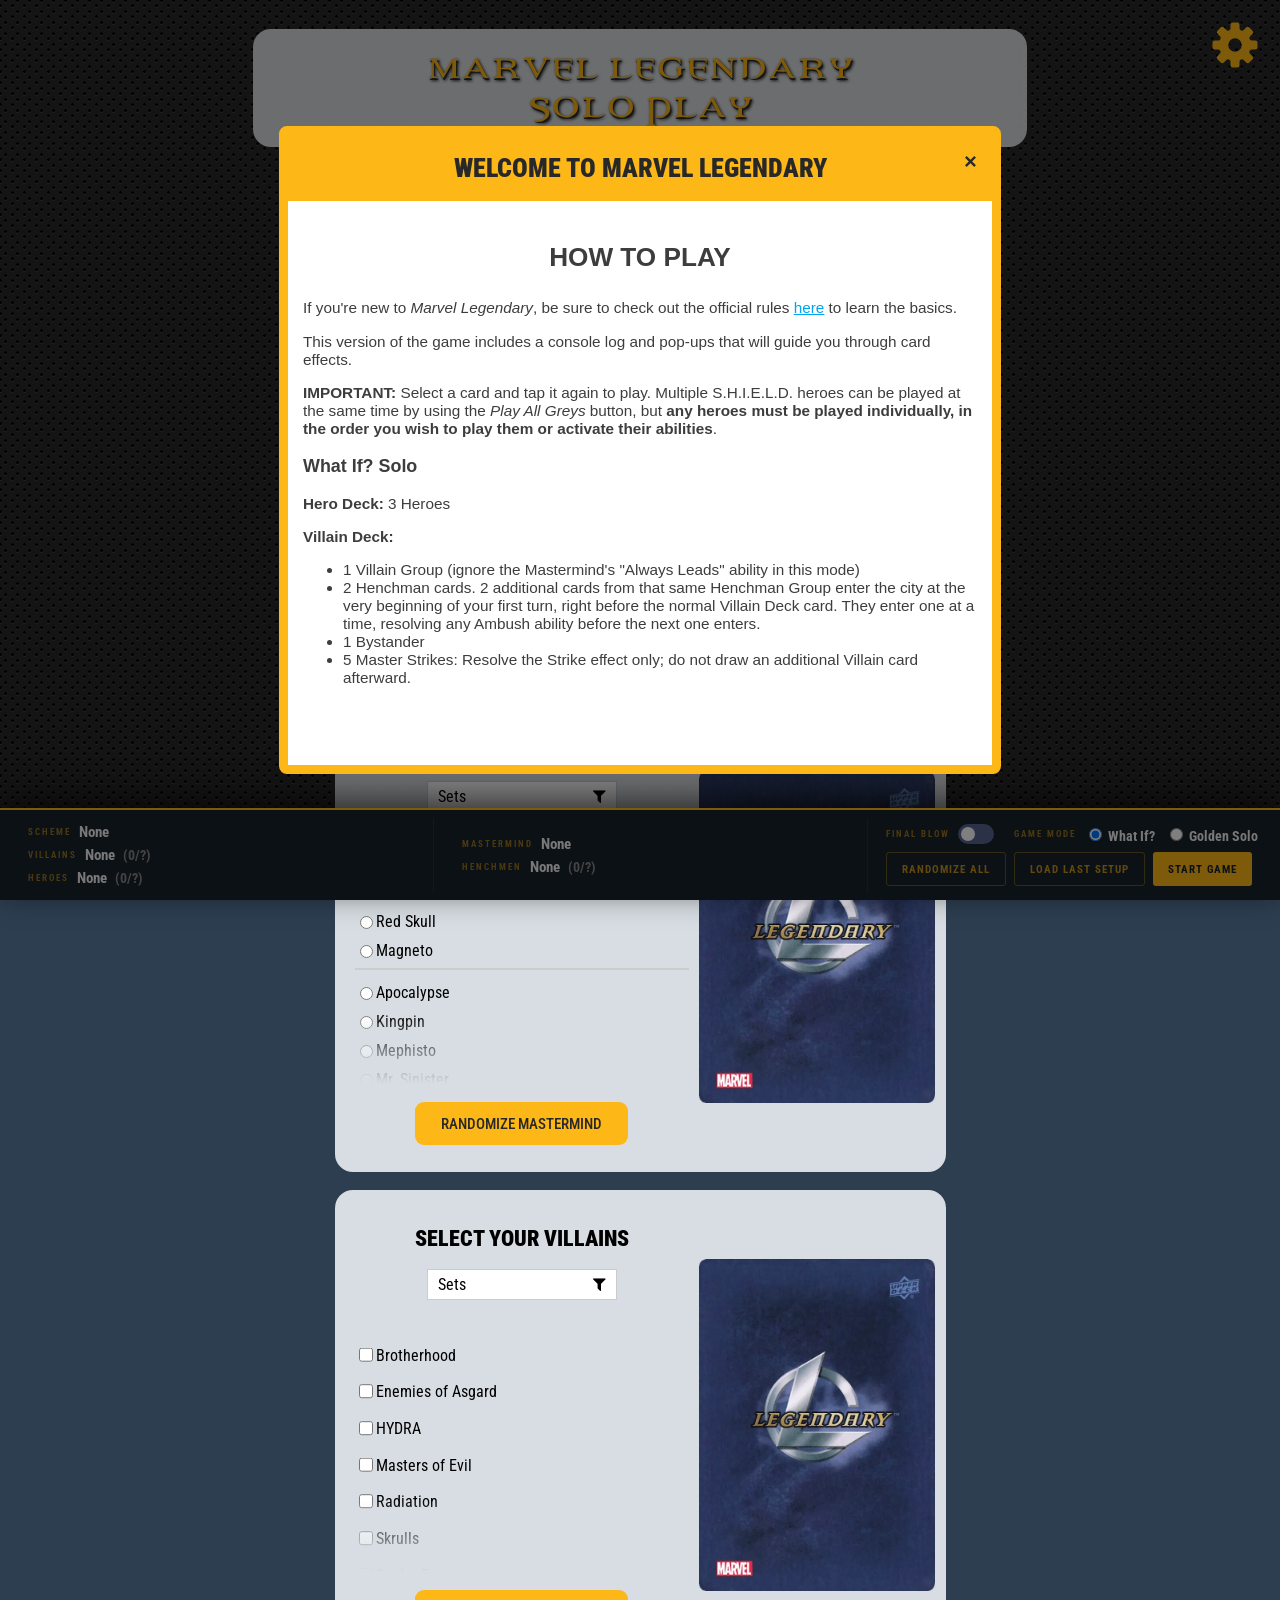
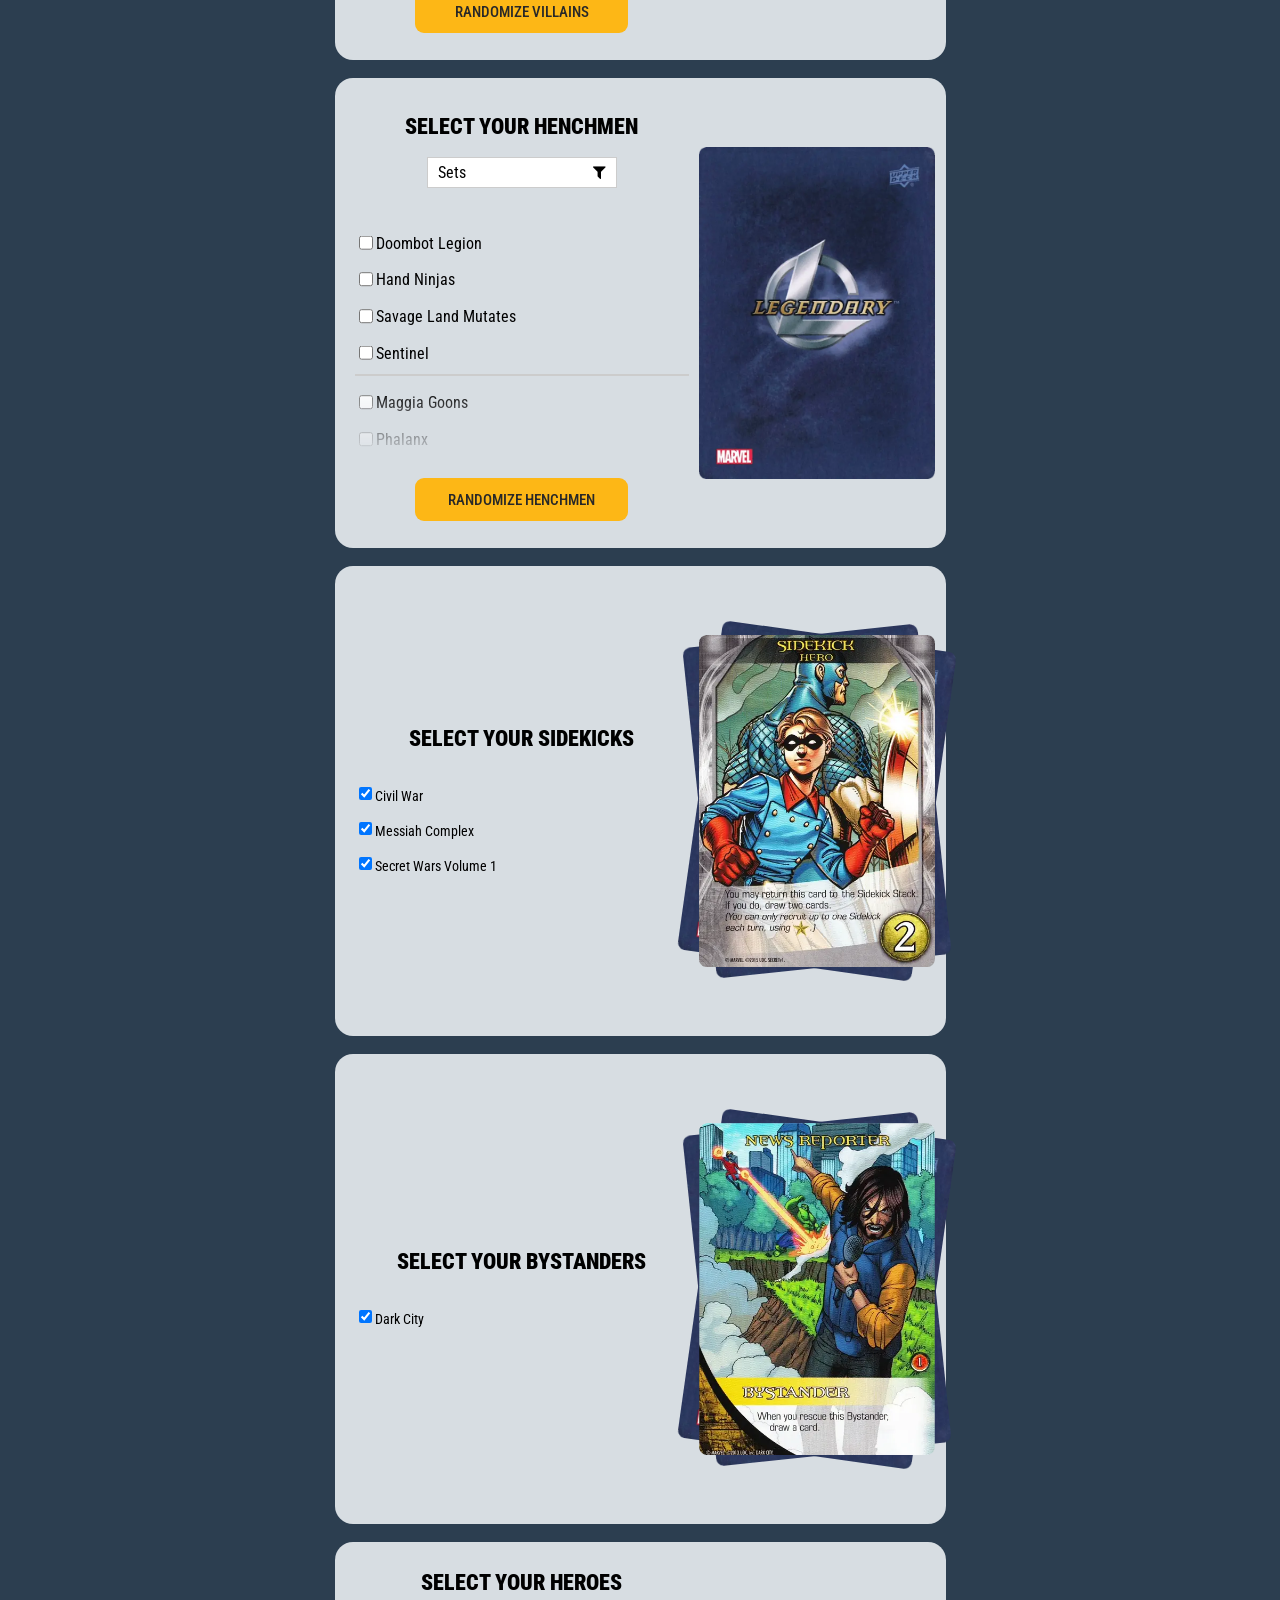
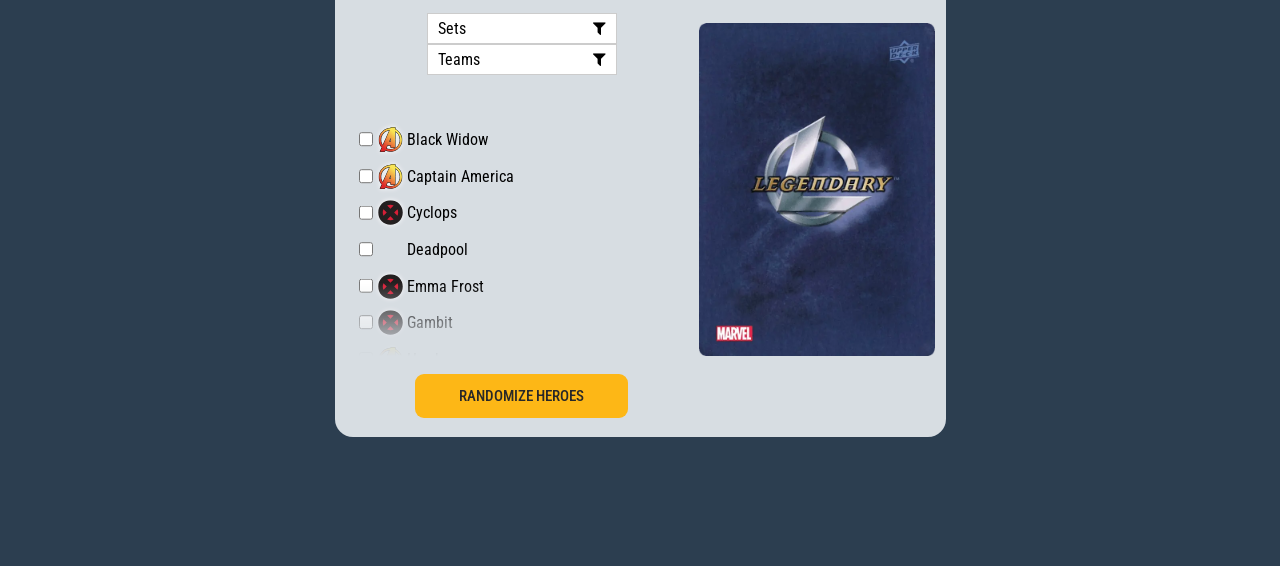
==== Legendary-Solo-Play-main/Legendary-Solo-Play-main/index.html @ 3893fe4f "feat: PT-3 — HYDRA S.H.I.E.L.D. Officer stack (indicator + pay-3 gain + real depletion) Implements t" ====
<!DOCTYPE html>
<html lang="en">

<head>
  <meta charset="UTF-8">
  <meta name="viewport" content="width=device-width, initial-scale=1.0">
  <title>Marvel Legendary Solo Play</title>
  <link rel="icon" type="image/png" href="Visual Assets/Icons/favicon.webp">
  <link rel="manifest" href="manifest.json">
  <link rel="apple-touch-icon" href="icon-192.png">
  <link rel="stylesheet" href="styles.css">
  <link rel="preconnect" href="https://fonts.googleapis.com">
  <link rel="preconnect" href="https://fonts.gstatic.com" crossorigin>
  <link href="https://fonts.googleapis.com/css2?family=Roboto+Condensed:ital,wght@0,100..900;1,100..900&display=swap" rel="stylesheet">
  <link rel="stylesheet" href="https://cdnjs.cloudflare.com/ajax/libs/font-awesome/4.7.0/css/font-awesome.min.css">
</head>

<body>
  <div class="fullscreen-background"></div>

  <div style="display:none;">//10.02.26 20:45</div>

  <div id="intro-popup-container" style="display: flex;">
    <div id="intro-popup">
      <div id="intro-popup-header">
        <h2>Welcome to Marvel Legendary</h2>
        <span id="intro-popup-close-button"><b>✕</b></span>
      </div>
      <div id="intro-popup-content">
        <div id="intro" class="tab-content active">
          <div class="how-to-play-section">
            <h3>How to Play</h3>
            <p>If you're new to <em>Marvel Legendary</em>, be sure to check out the official rules <a href="https://theupperdeckco.wpenginepowered.com/wp-content/uploads/2024/05/Legendary_Rules-Core_Set.pdf" style="color:#00a6ed;" target="_blank">here</a> to learn the basics.</p>
            <p>This version of the game includes a console log and pop-ups that will guide you through card effects.</p>
            <p><strong>IMPORTANT:</strong> Select a card and tap it again to play. Multiple S.H.I.E.L.D. heroes can be played at the same time by using the <i>Play All Greys</i> button, but <strong>any heroes must be played individually, in the order you wish to play them or activate their abilities</strong>.</p>
          </div>

          <h3>What If? Solo</h3>
          <p><strong>Hero Deck:</strong> 3 Heroes</p>
          <p><strong>Villain Deck:</strong></p>
          <ul>
            <li>1 Villain Group (ignore the Mastermind's "Always Leads" ability in this mode)</li>
            <li>2 Henchman cards. 2 additional cards from that same Henchman Group enter the city at the very beginning of your first turn, right before the normal Villain Deck card. They enter one at a time, resolving any Ambush ability before the next one enters.</li>
            <li>1 Bystander</li>
            <li>5 Master Strikes: Resolve the Strike effect only; do not draw an additional Villain card afterward.</li>
            <li>Scheme Twists (the normal number listed on the Scheme): After resolving a Twist, move one Hero (cost 6 or less) from the HQ to the bottom of the Hero deck.</li>
            <li>"Each other player" effects: You must resolve all of these yourself.</li>
          </ul>
          <p><strong>Win:</strong> Defeat the Mastermind 4 times.</p>

          <h3>Golden Solo</h3>
          <p><strong>Hero Deck:</strong> 5 Heroes</p>
          <p><strong>Villain Deck:</strong></p>
          <ul>
            <li>2 Villain Groups (the Mastermind's "Always Leads" ability is used in this mode)</li>
            <li>1 Henchman Group</li>
            <li>2 Bystanders</li>
            <li>5 Master Strikes</li>
            <li>Scheme Twists</li>
            <li>"Each other player" effects apply to the top card of the Hero deck.</li>
          </ul>
          <p><strong>HQ New Recruits:</strong> At the start of each round, draw one hero card and place it in the rightmost HQ slot, pushing all existing cards left. The card in the leftmost slot is removed from the game. Skip on the first round.</p>
          <p><strong>HQ Refill:</strong> When a hero is recruited or a villain KOs an HQ card, place the new card in the rightmost slot and slide all others left (not fill-in-place).</p>
          <p><strong>Villain Draws:</strong> Draw TWO villain cards at the start of each round instead of one.</p>
          <p><strong>Bystander Discard:</strong> Spend a rescued bystander from your victory pile to skip one villain card draw that round. Discard before drawing. Max 1 per round.</p>
          <p><strong>Start of Round</strong> (repeat until win or lose):</p>
          <ol>
            <li>Draw your hand of 6 cards</li>
            <li>Draw 1 hero card and add it to HQ (skip on first round)</li>
            <li>Draw 2 villain cards and resolve</li>
            <li>Play your 6 cards per the rules</li>
          </ol>
          <p><strong>Win:</strong> Defeat the Mastermind 4 times.</p>

          <p><strong>🛑 Disclaimer:</strong> <i>This project is an unofficial, fan-made adaptation and is not affiliated with, endorsed by, or approved by Upper Deck Entertainment, Marvel, or any other rights holders associated with Marvel Legendary. All rights to the original game, including its mechanics, characters, and artwork, belong to their respective owners.</i></p>
        </div>
      </div>
    </div>
  </div>
  <div class="content" id="home-screen">
    <div class="banner">
      <span id="title-banner-text">MARVEL LEGENDARY<br>SOLO PLAY</span>
      <div class="banner-settings-icon" aria-label="Settings" onclick="openSettings()">
        <img id="settingsCogImage" src="Visual Assets/Icons/settingsCog_theme-core.svg" alt="Settings Icon" class="settingsCog">
      </div>
    </div>
    <div class="overall-filter">
      <div id="overallsetlist" class="dropdown-check-list" tabindex="100">
        <span class="anchor">OVERALL SET</span>
        <ul class="items" id="overall-set-filters">
          <li><label><input type="checkbox" data-set="Core" /> Core</label></li>
          <li><label><input type="checkbox" data-set="Dark City" /> Dark City</label></li>
          <li><label><input type="checkbox" data-set="Fantastic Four" /> Fantastic Four</label></li>
          <li><label><input type="checkbox" data-set="Paint the Town Red" /> Paint the Town Red</label></li>
          <li><label><input type="checkbox" data-set="Guardians of the Galaxy" /> Guardians of the Galaxy</label></li>
          <li><label><input type="checkbox" data-set="Revelations" /> Revelations</label></li>
        </ul>
      </div>
    </div>
    <div id="all-selected-filters" class="selected-filters"></div>
    <div class="section" id="scheme-section">
      <div class="section-bar-image">
        <h2>SELECT YOUR SCHEME</h2>
        <div class="filters">
          <div id="schemelist" class="dropdown-check-list" tabindex="100">
            <span class="anchor">Sets</span>
            <ul class="items">
              <li><label><input type="checkbox" data-set="Core" /> Core</label></li>
              <li><label><input type="checkbox" data-set="Dark City" /> Dark City</label></li>
              <li><label><input type="checkbox" data-set="Fantastic Four" /> Fantastic Four</label></li>
              <li><label><input type="checkbox" data-set="Paint the Town Red" /> Paint the Town Red</label></li>
              <li><label><input type="checkbox" data-set="Guardians of the Galaxy" /> Guardians of the Galaxy</label></li>
            </ul>
          </div>
        </div>
        <div id="scheme-selected-filters" class="selected-filters"></div>
        <div class="options">
          <div id="scheme-list" class="scrollable-list">
            <form id="scheme-selection">
              <label><input type="radio" name="scheme" value="Midtown Bank Robbery" data-set="Core"> Midtown Bank Robbery</label>
              <label><input type="radio" name="scheme" value="Negative Zone Prison Breakout" data-set="Core"> Negative Zone Prison Breakout</label>
              <label><input type="radio" name="scheme" value="Portals to the Dark Dimension" data-set="Core"> Portals to the Dark Dimension</label>
              <label><input type="radio" name="scheme" value="Replace Earth's Leaders with Killbots" data-set="Core"> Replace Earth's Leaders with Killbots</label>
              <label><input type="radio" name="scheme" value="Secret Invasion of the Skrull Shapeshifters" data-set="Core"> Secret Invasion of the Skrull Shapeshifters</label>
              <label><input type="radio" name="scheme" value="Superhero Civil War" data-set="Core"> Superhero Civil War</label>
              <label><input type="radio" name="scheme" value="The Legacy Virus" data-set="Core"> The Legacy Virus</label>
              <label><input type="radio" name="scheme" value="Unleash the Power of the Cosmic Cube" data-set="Core"> Unleash the Power of the Cosmic Cube</label>
              <hr data-set="Core">
              <label><input type="radio" name="scheme" value="Capture Baby Hope" data-set="Dark City"> Capture Baby Hope</label>
              <label><input type="radio" name="scheme" value="Detonate the Helicarrier" data-set="Dark City"> Detonate the Helicarrier</label>
              <label><input type="radio" name="scheme" value="Massive Earthquake Generator" data-set="Dark City"> Massive Earthquake Generator</label>
              <label><input type="radio" name="scheme" value="Organized Crime Wave" data-set="Dark City"> Organized Crime Wave</label>
              <label><input type="radio" name="scheme" value="Save Humanity" data-set="Dark City"> Save Humanity</label>
              <label><input type="radio" name="scheme" value="Steal the Weaponized Plutonium" data-set="Dark City"> Steal the Weaponized Plutonium</label>
              <label><input type="radio" name="scheme" value="Transform Citizens Into Demons" data-set="Dark City"> Transform Citizens Into Demons</label>
              <label><input type="radio" name="scheme" value="X-Cutioner's Song" data-set="Dark City"> X-Cutioner's Song</label>
              <div id="xCutionersSongHero" class="dropdown-check-list" data-set="Dark City" tabindex="100" style="margin-left: 5vh; margin-bottom: 1vh;">
                  <span id="xCutioner-scheme-dropdown-anchor" class="anchor2">Random Hero</span>
                  <ul class="items" style="height: 20vh; overflow-y: auto; width:100%;">
              <li><label><input type="radio" name="xcutioner-hero" value="Random"> Random Hero</label></li>
              <li><label><input type="radio" name="xcutioner-hero" value="Black Widow"> <img src="Visual Assets/Icons/Avengers.svg" alt="Avengers Icon" class="card-icons"> Black Widow</label></li>
              <li><label><input type="radio" name="xcutioner-hero" value="Captain America"> <img src="Visual Assets/Icons/Avengers.svg" alt="Avengers Icon" class="card-icons"> Captain America</label></li>
              <li><label><input type="radio" name="xcutioner-hero" value="Cyclops"> <img src="Visual Assets/Icons/X-Men.svg" alt="X-Men Icon" class="card-icons"> Cyclops</label></li>
              <li><label><input type="radio" name="xcutioner-hero" value="Deadpool"> <img src="Visual Assets/Icons/Unaffiliated.svg" alt="Unaffiliated Icon" class="card-icons"> Deadpool</label></li>
              <li><label><input type="radio" name="xcutioner-hero" value="Emma Frost"> <img src="Visual Assets/Icons/X-Men.svg" alt="X-Men Icon" class="card-icons"> Emma Frost</label></li>
              <li><label><input type="radio" name="xcutioner-hero" value="Gambit" > <img src="Visual Assets/Icons/X-Men.svg" alt="X-Men Icon" class="card-icons"> Gambit</label></li>
              <li><label><input type="radio" name="xcutioner-hero" value="Hawkeye"> <img src="Visual Assets/Icons/Avengers.svg" alt="Avengers Icon" class="card-icons"> Hawkeye</label></li>
              <li><label><input type="radio" name="xcutioner-hero" value="Hulk"> <img src="Visual Assets/Icons/Avengers.svg" alt="Avengers Icon" class="card-icons"> Hulk</label></li>
              <li><label><input type="radio" name="xcutioner-hero" value="Iron Man"> <img src="Visual Assets/Icons/Avengers.svg" alt="Avengers Icon" class="card-icons"> Iron Man</label></li>
              <li><label><input type="radio" name="xcutioner-hero" value="Nick Fury"> <img src="Visual Assets/Icons/S.H.I.E.L.D..svg" alt="SHIELD Icon" class="card-icons"> Nick Fury</label></li>
              <li><label><input type="radio" name="xcutioner-hero" value="Rogue"> <img src="Visual Assets/Icons/X-Men.svg" alt="X-Men Icon" class="card-icons"> Rogue</label></li>
              <li><label><input type="radio" name="xcutioner-hero" value="Spider-Man"> <img src="Visual Assets/Icons/Spider Friends.svg" alt="Spider Friends Icon" class="card-icons"> Spider-Man</label></li>
              <li><label><input type="radio" name="xcutioner-hero" value="Storm"> <img src="Visual Assets/Icons/X-Men.svg" alt="X-Men Icon" class="card-icons"> Storm</label></li>
              <li><label><input type="radio" name="xcutioner-hero" value="Thor"> <img src="Visual Assets/Icons/Avengers.svg" alt="Avengers Icon" class="card-icons"> Thor</label></li>
              <li><label><input type="radio" name="xcutioner-hero" value="Wolverine"> <img src="Visual Assets/Icons/X-Men.svg" alt="X-Men Icon" class="card-icons"> Wolverine</label></li>
              <hr>
              <li><label><input type="radio" name="xcutioner-hero" value="Angel"> <img src="Visual Assets/Icons/X-Men.svg" alt="X-Men Icon" class="card-icons"> Angel</label></li>
              <li><label><input type="radio" name="xcutioner-hero" value="Bishop"> <img src="Visual Assets/Icons/X-Men.svg" alt="X-Men Icon" class="card-icons"> Bishop</label></li>
              <li><label><input type="radio" name="xcutioner-hero" value="Blade"> <img src="Visual Assets/Icons/Marvel Knights.svg" alt="Marvel Knights Icon" class="card-icons"> Blade</label></li>
              <li><label><input type="radio" name="xcutioner-hero" value="Cable"> <img src="Visual Assets/Icons/X-Force.svg" alt="X-Force Icon" class="card-icons"> Cable</label></li>
              <li><label><input type="radio" name="xcutioner-hero" value="Colossus"> <img src="Visual Assets/Icons/X-Force.svg" alt="X-Force Icon" class="card-icons"> Colossus</label></li>
              <li><label><input type="radio" name="xcutioner-hero" value="Daredevil"> <img src="Visual Assets/Icons/Marvel Knights.svg" alt="Marvel Knights Icon" class="card-icons"> Daredevil</label></li>
              <li><label><input type="radio" name="xcutioner-hero" value="Domino"> <img src="Visual Assets/Icons/X-Force.svg" alt="X-Force Icon" class="card-icons"> Domino</label></li>
              <li><label><input type="radio" name="xcutioner-hero" value="Elektra"> <img src="Visual Assets/Icons/Marvel Knights.svg" alt="Marvel Knights Icon" class="card-icons"> Elektra</label></li>
              <li><label><input type="radio" name="xcutioner-hero" value="Forge"> <img src="Visual Assets/Icons/X-Force.svg" alt="X-Force Icon" class="card-icons"> Forge</label></li>
              <li><label><input type="radio" name="xcutioner-hero" value="Ghost Rider"> <img src="Visual Assets/Icons/Marvel Knights.svg" alt="Marvel Knights Icon" class="card-icons"> Ghost Rider</label></li>
              <li><label><input type="radio" name="xcutioner-hero" value="Iceman"> <img src="Visual Assets/Icons/X-Men.svg" alt="X-Men Icon" class="card-icons"> Iceman</label></li>
              <li><label><input type="radio" name="xcutioner-hero" value="Iron Fist"> <img src="Visual Assets/Icons/Marvel Knights.svg" alt="Marvel Knights Icon" class="card-icons"> Iron Fist</label></li>
              <li><label><input type="radio" name="xcutioner-hero" value="Jean Grey"> <img src="Visual Assets/Icons/X-Men.svg" alt="X-Men Icon" class="card-icons"> Jean Grey</label></li>
              <li><label><input type="radio" name="xcutioner-hero" value="Nightcrawler"> <img src="Visual Assets/Icons/X-Men.svg" alt="X-Men Icon" class="card-icons"> Nightcrawler</label></li>
              <li><label><input type="radio" name="xcutioner-hero" value="Professor X"> <img src="Visual Assets/Icons/X-Men.svg" alt="X-Men Icon" class="card-icons"> Professor X</label></li>
              <li><label><input type="radio" name="xcutioner-hero" value="Punisher"> <img src="Visual Assets/Icons/Marvel Knights.svg" alt="Marvel Knights Icon" class="card-icons"> Punisher</label></li>
              <li><label><input type="radio" name="xcutioner-hero" value="X-Force Wolverine"> <img src="Visual Assets/Icons/X-Force.svg" alt="X-Force Icon" class="card-icons"> X-Force Wolverine</label></li>
              <hr>
              <li><label><input type="radio" name="xcutioner-hero" value="Human Torch"> <img src="Visual Assets/Icons/Fantastic Four.svg" alt="Fantastic Four Icon" class="card-icons"> Human Torch</label></li>
              <li><label><input type="radio" name="xcutioner-hero" value="Invisible Woman"> <img src="Visual Assets/Icons/Fantastic Four.svg" alt="Fantastic Four Icon" class="card-icons"> Invisible Woman</label></li>
              <li><label><input type="radio" name="xcutioner-hero" value="Mr. Fantastic"> <img src="Visual Assets/Icons/Fantastic Four.svg" alt="Fantastic Four Icon" class="card-icons"> Mr. Fantastic</label></li>
              <li><label><input type="radio" name="xcutioner-hero" value="Silver Surfer"> <img src="Visual Assets/Icons/Unaffiliated.svg" alt="Unaffiliated Icon" class="card-icons"> Silver Surfer</label></li>
              <li><label><input type="radio" name="xcutioner-hero" value="Thing"> <img src="Visual Assets/Icons/Fantastic Four.svg" alt="Fantastic Four Icon" class="card-icons"> Thing</label></li>
              <hr>
              <li><label><input type="radio" name="xcutioner-hero" value="Black Cat"> <img src="Visual Assets/Icons/Spider Friends.svg" alt="Spider Friends Icon" class="card-icons"> Black Cat</label></li>
              <li><label><input type="radio" name="xcutioner-hero" value="Moon Knight"> <img src="Visual Assets/Icons/Marvel Knights.svg" alt="Marvel Knights Icon" class="card-icons"> Moon Knight</label></li>
              <li><label><input type="radio" name="xcutioner-hero" value="Scarlet Spider"> <img src="Visual Assets/Icons/Spider Friends.svg" alt="Spider Friends Icon" class="card-icons"> Scarlet Spider</label></li>
              <li><label><input type="radio" name="xcutioner-hero" value="Spider-Woman"> <img src="Visual Assets/Icons/Spider Friends.svg" alt="Spider Friends Icon" class="card-icons"> Spider-Woman</label></li>
              <li><label><input type="radio" name="xcutioner-hero" value="Symbiote Spider-Man"> <img src="Visual Assets/Icons/Spider Friends.svg" alt="Spider Friends Icon" class="card-icons"> Symbiote Spider-Man</label></li>
              <hr>
              <li><label><input type="radio" name="xcutioner-hero" value="Drax the Destroyer"> <img src="Visual Assets/Icons/Guardians of the Galaxy.svg" alt="Guardians of the Galaxy Icon" class="card-icons"> Drax the Destroyer</label></li>
              <li><label><input type="radio" name="xcutioner-hero" value="Gamora" data-set="Guardians of the Galaxy"> <img src="Visual Assets/Icons/Guardians of the Galaxy.svg" alt="Guardians of the Galaxy Icon" class="card-icons"> Gamora</label></li>
              <li><label><input type="radio" name="xcutioner-hero" value="Groot" data-set="Guardians of the Galaxy"> <img src="Visual Assets/Icons/Guardians of the Galaxy.svg" alt="Guardians of the Galaxy Icon" class="card-icons"> Groot</label></li>
              <li><label><input type="radio" name="xcutioner-hero" value="Rocket Raccoon" data-set="Guardians of the Galaxy"> <img src="Visual Assets/Icons/Guardians of the Galaxy.svg" alt="Guardians of the Galaxy Icon" class="card-icons"> Rocket Raccoon</label></li>
              <li><label><input type="radio" name="xcutioner-hero" value="Star-Lord" data-set="Guardians of the Galaxy"> <img src="Visual Assets/Icons/Guardians of the Galaxy.svg" alt="Guardians of the Galaxy Icon" class="card-icons"> Star-Lord</label></li>
                  </ul>
              </div>
              <hr data-set="Dark City">
              <label><input type="radio" name="scheme" value="Bathe Earth in Cosmic Rays" data-set="Fantastic Four"> Bathe Earth in Cosmic Rays</label>
              <label><input type="radio" name="scheme" value="Flood the Planet with Melted Glaciers" data-set="Fantastic Four"> Flood the Planet with Melted Glaciers</label>
              <label><input type="radio" name="scheme" value="Invincible Force Field" data-set="Fantastic Four"> Invincible Force Field</label>
              <label><input type="radio" name="scheme" value="Pull Reality Into the Negative Zone" data-set="Fantastic Four"> Pull Reality Into the Negative Zone</label>
              <hr data-set="Fantastic Four">
              <label><input type="radio" name="scheme" value="The Clone Saga" data-set="Paint the Town Red"> The Clone Saga</label>
              <label><input type="radio" name="scheme" value="Invade the Daily Bugle News HQ" data-set="Paint the Town Red"> Invade the Daily Bugle News HQ</label>
              <div id="invadeTheDailyBugleHenchmen" data-set="Paint the Town Red" class="dropdown-check-list" tabindex="100" style="margin-left: 5vh; margin-bottom: 1vh;">
                  <span id="invadeTheDailyBugle-scheme-dropdown-anchor" class="anchor2">Random Henchmen</span>
                  <ul class="items" style="height: 20vh; overflow-y: auto; width:100%;">
                  <li><label><input type="radio" name="dailyBugle-henchmen" value="Random" /> Random Henchmen</label></li>  
                  <li><label><input type="radio" name="dailyBugle-henchmen" value="Doombot Legion" /> Doombot Legion</label></li>
                  <li><label><input type="radio" name="dailyBugle-henchmen" value="Hand Ninjas" /> Hand Ninjas</label></li>
                  <li><label><input type="radio" name="dailyBugle-henchmen" value="Savage Land Mutates" /> Savage Land Mutates</label></li>
                  <li><label><input type="radio" name="dailyBugle-henchmen" value="Sentinel" /> Sentinel</label></li>
                  <hr>
                  <li><label><input type="radio" name="dailyBugle-henchmen" value="Maggia Goons" /> Maggia Goons</label></li>
                  <li><label><input type="radio" name="dailyBugle-henchmen" value="Phalanx" /> Phalanx</label></li>
                  </ul>
              </div>
              <label><input type="radio" name="scheme" value="Splice Humans with Spider DNA" data-set="Paint the Town Red"> Splice Humans with Spider DNA</label>
              <label><input type="radio" name="scheme" value="Weave a Web of Lies" data-set="Paint the Town Red"> Weave a Web of Lies</label>
              <hr data-set="Paint the Town Red">
              <label><input type="radio" name="scheme" value="Forge the Infinity Gauntlet" data-set="Guardians of the Galaxy"> Forge the Infinity Gauntlet</label>
              <label><input type="radio" name="scheme" value="Intergalactic Kree Nega-Bomb" data-set="Guardians of the Galaxy"> Intergalactic Kree Nega-Bomb</label>
              <label><input type="radio" name="scheme" value="The Kree-Skrull War" data-set="Guardians of the Galaxy"> The Kree-Skrull War</label>
              <label><input type="radio" name="scheme" value="Unite the Shards" data-set="Guardians of the Galaxy"> Unite the Shards</label>
              <hr data-set="Guardians of the Galaxy">
              <label><input type="radio" name="scheme" value="Earthquake Drains the Ocean" data-set="Revelations"> Earthquake Drains the Ocean</label>
              <label><input type="radio" name="scheme" value="House of M" data-set="Revelations"> House of M</label>
              <label><input type="radio" name="scheme" value="Secret HYDRA Corruption" data-set="Revelations"> Secret HYDRA Corruption</label>
              <label><input type="radio" name="scheme" value="The Korvac Saga" data-set="Revelations"> The Korvac Saga</label>
            </form>
          </div>

        </div>

        <div class="centered-button">
          <button id="randomize-scheme">RANDOMIZE SCHEME</button>
        </div>
      </div>
      <div class="choice-display-area">
        <div id="chosen-scheme-image">
          <img src="Visual Assets/CardBack.webp" alt="Face Down Card" class="chosen-card-image">
        </div>
      </div>

    </div>

    <div class="section" id="mastermind-section">
      <div class="section-bar-image">
        <h2>SELECT YOUR MASTERMIND</h2>
        <div class="filters">
          <div id="mastermindlist" class="dropdown-check-list" tabindex="100">
            <span class="anchor">Sets</span>
            <ul class="items">
              <li><label><input type="checkbox" data-set="Core" /> Core</label></li>
              <li><label><input type="checkbox" data-set="Dark City" /> Dark City</label></li>
              <li><label><input type="checkbox" data-set="Fantastic Four" /> Fantastic Four</label></li>
              <li><label><input type="checkbox" data-set="Paint the Town Red" /> Paint the Town Red</label></li>
              <li><label><input type="checkbox" data-set="Guardians of the Galaxy" /> Guardians of the Galaxy</label></li>
            </ul>
          </div>
        </div>
        <div id="mastermind-selected-filters" class="selected-filters"></div>
        <div class="options">
          <div id="mastermind-list" class="scrollable-list">
            <form id="mastermind-selection">
              <label><input type="radio" name="mastermind" value="Dr. Doom" data-set="Core"> Dr. Doom</label>
              <label><input type="radio" name="mastermind" value="Loki" data-set="Core"> Loki</label>
              <label><input type="radio" name="mastermind" value="Red Skull" data-set="Core"> Red Skull</label>
              <label><input type="radio" name="mastermind" value="Magneto" data-set="Core"> Magneto</label>
              <hr data-set="Core">
              <label><input type="radio" name="mastermind" value="Apocalypse" data-set="Dark City"> Apocalypse</label>
              <label><input type="radio" name="mastermind" value="Kingpin" data-set="Dark City"> Kingpin</label>
              <label><input type="radio" name="mastermind" value="Mephisto" data-set="Dark City"> Mephisto</label>
              <label><input type="radio" name="mastermind" value="Mr. Sinister" data-set="Dark City"> Mr. Sinister</label>
              <label><input type="radio" name="mastermind" value="Stryfe" data-set="Dark City"> Stryfe</label>
              <hr data-set="Dark City">
              <label><input type="radio" name="mastermind" value="Galactus" data-set="Fantastic Four"> Galactus</label>
              <label><input type="radio" name="mastermind" value="Mole Man" data-set="Fantastic Four"> Mole Man</label>
              <hr data-set="Fantastic Four">
              <label><input type="radio" name="mastermind" value="Carnage" data-set="Paint the Town Red"> Carnage</label>
              <label><input type="radio" name="mastermind" value="Mysterio" data-set="Paint the Town Red"> Mysterio</label>
              <hr data-set="Paint the Town Red">
              <label><input type="radio" name="mastermind" value="The Supreme Intelligence of the Kree" data-set="Guardians of the Galaxy"> The Supreme Intelligence of the Kree</label>
              <label><input type="radio" name="mastermind" value="Thanos" data-set="Guardians of the Galaxy"> Thanos</label>
              <hr data-set="Guardians of the Galaxy">
              <label><input type="radio" name="mastermind" value="Grim Reaper" data-set="Revelations"> Grim Reaper</label>
              <label><input type="radio" name="mastermind" value="Mandarin" data-set="Revelations"> Mandarin</label>
              <label><input type="radio" name="mastermind" value="The Hood" data-set="Revelations"> The Hood</label>
            </form>
          </div>
        </div>
        <div id="epic-toggle-container" class="epic-toggle-container" style="display: none;">
          <label class="epic-toggle-label">
            <input type="checkbox" id="epic-mastermind-toggle">
            <span class="epic-toggle-text">Epic Mode</span>
          </label>
        </div>
        <div class="centered-button">
          <button id="randomize-mastermind">RANDOMIZE MASTERMIND</button>
        </div>
      </div>
      <div class="choice-display-area">
        <div id="chosen-mastermind-image">
          <img src="Visual Assets/CardBack.webp" alt="Face Down Card" class="chosen-card-image">
        </div>
      </div>

    </div>

    <div class="section" id="villain-section">
      <div class="section-bar-image">
        <h2>SELECT YOUR VILLAINS</h2>
        <div class="filters">
          <div id="villainlist" class="dropdown-check-list" tabindex="100">
            <span class="anchor">Sets</span>
            <ul class="items">
              <li><label><input type="checkbox" data-set="Core" /> Core</label></li>
              <li><label><input type="checkbox" data-set="Dark City" /> Dark City</label></li>
              <li><label><input type="checkbox" data-set="Fantastic Four" /> Fantastic Four</label></li>
              <li><label><input type="checkbox" data-set="Paint the Town Red" /> Paint the Town Red</label></li>
              <li><label><input type="checkbox" data-set="Guardians of the Galaxy" /> Guardians of the Galaxy</label></li>
            </ul>
          </div>
        </div>
        <div id="villain-selected-filters" class="selected-filters"></div>
        <div class="options">
          <div id="villain-list" class="scrollable-list">
            <form id="villain-selection">
              <label><input type="checkbox" name="villain" value="Brotherhood" data-set="Core"> Brotherhood</label>
              <label><input type="checkbox" name="villain" value="Enemies of Asgard" data-set="Core"> Enemies of Asgard</label>
              <label><input type="checkbox" name="villain" value="HYDRA" data-set="Core"> HYDRA</label>
              <label><input type="checkbox" name="villain" value="Masters of Evil" data-set="Core"> Masters of Evil</label>
              <label><input type="checkbox" name="villain" value="Radiation" data-set="Core"> Radiation</label>
              <label><input type="checkbox" name="villain" value="Skrulls" data-set="Core"> Skrulls</label>
              <label><input type="checkbox" name="villain" value="Spider-Foes" data-set="Core"> Spider-Foes</label>
              <hr data-set="Core">
              <label><input type="checkbox" name="villain" value="Emissaries of Evil" data-set="Dark City"> Emissaries of Evil</label>
              <label><input type="checkbox" name="villain" value="Four Horsemen" data-set="Dark City"> Four Horsemen</label>
              <label><input type="checkbox" name="villain" value="Marauders" data-set="Dark City"> Marauders</label>
              <label><input type="checkbox" name="villain" value="Mutant Liberation Front" data-set="Dark City"> Mutant Liberation Front</label>
              <label><input type="checkbox" name="villain" value="Streets of New York" data-set="Dark City"> Streets of New York</label>
              <label><input type="checkbox" name="villain" value="Underworld" data-set="Dark City"> Underworld</label>
              <hr data-set="Dark City">
              <label><input type="checkbox" name="villain" value="Heralds of Galactus" data-set="Fantastic Four"> Heralds of Galactus</label>
              <label><input type="checkbox" name="villain" value="Subterranea" data-set="Fantastic Four"> Subterranea</label>
              <hr data-set="Fantastic Four">
              <label><input type="checkbox" name="villain" value="Maximum Carnage" data-set="Paint the Town Red"> Maximum Carnage</label>
              <label><input type="checkbox" name="villain" value="Sinister Six" data-set="Paint the Town Red"> Sinister Six</label>
              <hr data-set="Paint the Town Red">
              <label><input type="checkbox" name="villain" value="Infinity Gems" data-set="Guardians of the Galaxy"> Infinity Gems</label>
              <label><input type="checkbox" name="villain" value="Kree Starforce" data-set="Guardians of the Galaxy"> Kree Starforce</label>
              <hr data-set="Guardians of the Galaxy">
              <label><input type="checkbox" name="villain" value="Army of Evil" data-set="Revelations"> Army of Evil</label>
              <label><input type="checkbox" name="villain" value="Dark Avengers" data-set="Revelations"> Dark Avengers</label>
              <label><input type="checkbox" name="villain" value="Hood's Gang" data-set="Revelations"> Hood's Gang</label>
              <label><input type="checkbox" name="villain" value="Lethal Legion" data-set="Revelations"> Lethal Legion</label>
            </form>
          </div>

        </div>
        <div class="centered-button">
          <button id="randomize-villains">RANDOMIZE VILLAINS</button>
        </div>
      </div>
      <div class="choice-display-area">
        <div id="chosen-villain-image">
          <img src="Visual Assets/CardBack.webp" alt="Face Down Card" class="chosen-card-image">
          <img src="Visual Assets/CardBack.webp" alt="Face Down Card" id="villainfacedowncard1">
          <img src="Visual Assets/CardBack.webp" alt="Face Down Card" id="villainfacedowncard2">
        </div>
      </div>

    </div>

    <div class="section" id="henchmen-section">
      <div class="section-bar-image">
        <h2>SELECT YOUR HENCHMEN</h2>
        <div class="filters">
          <div id="henchmenlist" class="dropdown-check-list" tabindex="100">
            <span class="anchor">Sets</span>
            <ul class="items">
              <li><label><input type="checkbox" data-set="Core" /> Core</label></li>
              <li><label><input type="checkbox" data-set="Dark City" /> Dark City</label></li>
            </ul>
          </div>
        </div>
        <div id="henchmen-selected-filters" class="selected-filters"></div>
        <div class="options">
          <div id="henchmen-scroll-list" class="scrollable-list">
            <form id="henchmen-selection">
              <label><input type="checkbox" name="henchmen" value="Doombot Legion" data-set="Core"> Doombot Legion</label>
              <label><input type="checkbox" name="henchmen" value="Hand Ninjas" data-set="Core"> Hand Ninjas</label>
              <label><input type="checkbox" name="henchmen" value="Savage Land Mutates" data-set="Core"> Savage Land Mutates</label>
              <label><input type="checkbox" name="henchmen" value="Sentinel" data-set="Core"> Sentinel</label>
              <hr data-set="Core">
              <label><input type="checkbox" name="henchmen" value="Maggia Goons" data-set="Dark City"> Maggia Goons</label>
              <label><input type="checkbox" name="henchmen" value="Phalanx" data-set="Dark City" data-set="Fantastic Four"> Phalanx</label>
              <hr data-set="Dark City">
              <label><input type="checkbox" name="henchmen" value="HYDRA Base" data-set="Revelations"> HYDRA Base</label>
              <label><input type="checkbox" name="henchmen" value="Mandarin's Rings" data-set="Revelations"> Mandarin's Rings</label>
            </form>
          </div>

        </div>
        <div class="centered-button">
          <button id="randomize-henchmen">RANDOMIZE HENCHMEN</button>
        </div>
      </div>
      <div class="choice-display-area">
        <div id="chosen-henchmen-image">
          <img src="Visual Assets/CardBack.webp" alt="Face Down Card" class="chosen-card-image">
          <img src="Visual Assets/CardBack.webp" alt="Face Down Card" id="henchmenfacedowncard1">
          <img src="Visual Assets/CardBack.webp" alt="Face Down Card" id="henchmenfacedowncard2">

        </div>
      </div>

    </div>

    <div class="section" id="sidekick-section">
      <div class="section-bar-image">
        <h2>SELECT YOUR SIDEKICKS</h2>
        <div class="options">
          <div id="sidekick-scroll-list" class="sidekick-scrollable-list">
            <form id="sidekick-selection">
              <label><input type="checkbox" name="sidekick" value="Civil War" checked> Civil War</label>
              <label><input type="checkbox" name="sidekick" value="Messiah Complex" checked> Messiah Complex</label>
              <label><input type="checkbox" name="sidekick" value="Secret Wars Volume 1" checked> Secret Wars Volume 1</label>
            </form>
          </div>
        </div>
      </div>
      <div class="choice-display-area">
        <div id="chosen-sidekick-image">
          <img src="Visual Assets/CardBack.webp" alt="Face Down Card" class="chosen-card-image">
          <img src="Visual Assets/CardBack.webp" alt="Face Down Card" id="sidekickfacedowncard1">
          <img src="Visual Assets/CardBack.webp" alt="Face Down Card" id="sidekickfacedowncard2">
        </div>
      </div>
    </div>

    <div class="section" id="bystanders-section">
      <div class="section-bar-image">
        <h2>SELECT YOUR BYSTANDERS</h2>
        <div class="options">
          <div id="bystander-section" class="bystander-scrollable-list">
            <form id="bystander-selection">
              <label><input type="checkbox" name="bystander" value="Dark City" checked> Dark City</label>
            </form>
          </div>
        </div>
      </div>
      <div class="choice-display-area">
        <div id="chosen-bystander-image">
          <img src="Visual Assets/CardBack.webp" alt="Face Down Card" class="chosen-card-image">
          <img src="Visual Assets/CardBack.webp" alt="Face Down Card" id="bystanderfacedowncard1">
          <img src="Visual Assets/CardBack.webp" alt="Face Down Card" id="bystanderfacedowncard2">
        </div>
      </div>
    </div>

    <div class="section" id="hero-section">
      <div class="section-bar-image">
        <h2>SELECT YOUR HEROES</h2>
        <div class="filters">
          <div id="herosetfilter" class="dropdown-check-list" tabindex="100">
            <span class="anchor2">Sets</span>
            <ul class="items">
              <li><label><input type="checkbox" data-set="Core" /> Core</label></li>
              <li><label><input type="checkbox" data-set="Dark City" /> Dark City</label></li>
              <li><label><input type="checkbox" data-set="Fantastic Four" /> Fantastic Four</label></li>
              <li><label><input type="checkbox" data-set="Paint the Town Red" /> Paint the Town Red</label></li>
              <li><label><input type="checkbox" data-set="Guardians of the Galaxy" /> Guardians of the Galaxy</label></li>
              <li><label><input type="checkbox" data-set="Revelations" /> Revelations</label></li>
            </ul>
          </div>
          <div id="heroteamfilter" class="dropdown-check-list" tabindex="100">
            <span class="anchor2">Teams</span>
            <ul class="items">
              <li><label><input type="checkbox" data-team="Avengers" /> <img src="Visual Assets/Icons/Avengers.svg" alt="Avengers Icon" class="card-icons"> Avengers</label></li>
              <li><label><input type="checkbox" data-team="Fantastic Four" /> <img src="Visual Assets/Icons/Fantastic Four.svg" alt="Fantastic Four Icon" class="card-icons"> Fantastic Four</label></li>
              <li><label><input type="checkbox" data-team="Guardians of the Galaxy" /> <img src="Visual Assets/Icons/Guardians of the Galaxy.svg" alt="Guardians of the Galaxy Icon" class="card-icons"> Guardians of the Galaxy</label></li>
              <li><label><input type="checkbox" data-team="Marvel Knights" /> <img src="Visual Assets/Icons/Marvel Knights.svg" alt="Marvel Knights Icon" class="card-icons"> Marvel Knights</label></li>
              <li><label><input type="checkbox" data-team="S.H.I.E.L.D." /> <img src="Visual Assets/Icons/S.H.I.E.L.D..svg" alt="SHIELD Icon" class="card-icons"> S.H.I.E.L.D.</label></li>
              <li><label><input type="checkbox" data-team="Spider Friends" /> <img src="Visual Assets/Icons/Spider Friends.svg" alt="Spider Friends Icon" class="card-icons"> Spider Friends</label></li>
              <li><label><input type="checkbox" data-team="X-Force" /> <img src="Visual Assets/Icons/X-Force.svg" alt="X-Force Icon" class="card-icons"> X-Force</label></li>
              <li><label><input type="checkbox" data-team="X-Men" /> <img src="Visual Assets/Icons/X-Men.svg" alt="X-Men Icon" class="card-icons"> X-Men</label></li>
<hr>
              <li><label><input type="checkbox" data-team="No Team" /> <img src="Visual Assets/Icons/Unaffiliated.svg" alt="Unaffiliated Icon" class="card-icons"> No Team</label></li>
            </ul>
          </div>
        </div>
        <div id="hero-selected-set-filters" class="selected-filters"></div>
        <div id="hero-selected-team-filters" class="selected-filters"></div>
        <div id="hero-requirements-banner" class="hero-requirements-banner" style="display: none;"></div>
        <div class="options">
          <div id="hero-list" class="scrollable-list">
            <form id="hero-selection">
              <label><input type="checkbox" name="hero" value="Black Widow" data-set="Core" data-team="Avengers"> <img src="Visual Assets/Icons/Avengers.svg" alt="Avengers Icon" class="card-icons"> Black Widow</label>
              <label><input type="checkbox" name="hero" value="Captain America" data-set="Core" data-team="Avengers"> <img src="Visual Assets/Icons/Avengers.svg" alt="Avengers Icon" class="card-icons"> Captain America</label>
              <label><input type="checkbox" name="hero" value="Cyclops" data-set="Core" data-team="X-Men"> <img src="Visual Assets/Icons/X-Men.svg" alt="X-Men Icon" class="card-icons"> Cyclops</label>
              <label><input type="checkbox" name="hero" value="Deadpool" data-set="Core" data-team=""> <img src="Visual Assets/Icons/Unaffiliated.svg" alt="Unaffiliated Icon" class="card-icons"> Deadpool</label>
              <label><input type="checkbox" name="hero" value="Emma Frost" data-set="Core" data-team="X-Men"> <img src="Visual Assets/Icons/X-Men.svg" alt="X-Men Icon" class="card-icons"> Emma Frost</label>
              <label><input type="checkbox" name="hero" value="Gambit" data-set="Core" data-team="X-Men"> <img src="Visual Assets/Icons/X-Men.svg" alt="X-Men Icon" class="card-icons"> Gambit</label>
              <label><input type="checkbox" name="hero" value="Hawkeye" data-set="Core" data-team="Avengers"> <img src="Visual Assets/Icons/Avengers.svg" alt="Avengers Icon" class="card-icons"> Hawkeye</label>
              <label><input type="checkbox" name="hero" value="Hulk" data-set="Core" data-team="Avengers"> <img src="Visual Assets/Icons/Avengers.svg" alt="Avengers Icon" class="card-icons"> Hulk</label>
              <label><input type="checkbox" name="hero" value="Iron Man" data-set="Core" data-team="Avengers"> <img src="Visual Assets/Icons/Avengers.svg" alt="Avengers Icon" class="card-icons"> Iron Man</label>
              <label><input type="checkbox" name="hero" value="Nick Fury" data-set="Core" data-team="S.H.I.E.L.D."> <img src="Visual Assets/Icons/S.H.I.E.L.D..svg" alt="SHIELD Icon" class="card-icons"> Nick Fury</label>
              <label><input type="checkbox" name="hero" value="Rogue" data-set="Core" data-team="X-Men"> <img src="Visual Assets/Icons/X-Men.svg" alt="X-Men Icon" class="card-icons"> Rogue</label>
              <label><input type="checkbox" name="hero" value="Spider-Man" data-set="Core" data-team="Spider Friends"> <img src="Visual Assets/Icons/Spider Friends.svg" alt="Spider Friends Icon" class="card-icons"> Spider-Man</label>
              <label><input type="checkbox" name="hero" value="Storm" data-set="Core" data-team="X-Men"> <img src="Visual Assets/Icons/X-Men.svg" alt="X-Men Icon" class="card-icons"> Storm</label>
              <label><input type="checkbox" name="hero" value="Thor" data-set="Core" data-team="Avengers"> <img src="Visual Assets/Icons/Avengers.svg" alt="Avengers Icon" class="card-icons"> Thor</label>
              <label><input type="checkbox" name="hero" value="Wolverine" data-set="Core" data-team="X-Men"> <img src="Visual Assets/Icons/X-Men.svg" alt="X-Men Icon" class="card-icons"> Wolverine</label>
              <hr data-set="Core">
              <label><input type="checkbox" name="hero" value="Angel" data-set="Dark City" data-team="X-Men"> <img src="Visual Assets/Icons/X-Men.svg" alt="X-Men Icon" class="card-icons"> Angel</label>
              <label><input type="checkbox" name="hero" value="Bishop" data-set="Dark City" data-team="X-Men"> <img src="Visual Assets/Icons/X-Men.svg" alt="X-Men Icon" class="card-icons"> Bishop</label>
              <label><input type="checkbox" name="hero" value="Blade" data-set="Dark City" data-team="Marvel Knights"> <img src="Visual Assets/Icons/Marvel Knights.svg" alt="Marvel Knights Icon" class="card-icons"> Blade</label>
              <label><input type="checkbox" name="hero" value="Cable" data-set="Dark City" data-team="X-Force"> <img src="Visual Assets/Icons/X-Force.svg" alt="X-Force Icon" class="card-icons"> Cable</label>
              <label><input type="checkbox" name="hero" value="Colossus" data-set="Dark City" data-team="X-Force"> <img src="Visual Assets/Icons/X-Force.svg" alt="X-Force Icon" class="card-icons"> Colossus</label>
              <label><input type="checkbox" name="hero" value="Daredevil" data-set="Dark City" data-team="Marvel Knights"> <img src="Visual Assets/Icons/Marvel Knights.svg" alt="Marvel Knights Icon" class="card-icons"> Daredevil</label>
              <label><input type="checkbox" name="hero" value="Domino" data-set="Dark City" data-team="X-Force"> <img src="Visual Assets/Icons/X-Force.svg" alt="X-Force Icon" class="card-icons"> Domino</label>
              <label><input type="checkbox" name="hero" value="Elektra" data-set="Dark City" data-team="Marvel Knights"> <img src="Visual Assets/Icons/Marvel Knights.svg" alt="Marvel Knights Icon" class="card-icons"> Elektra</label>
              <label><input type="checkbox" name="hero" value="Forge" data-set="Dark City" data-team="X-Force"> <img src="Visual Assets/Icons/X-Force.svg" alt="X-Force Icon" class="card-icons"> Forge</label>
              <label><input type="checkbox" name="hero" value="Ghost Rider" data-set="Dark City" data-team="Marvel Knights"> <img src="Visual Assets/Icons/Marvel Knights.svg" alt="Marvel Knights Icon" class="card-icons"> Ghost Rider</label>
              <label><input type="checkbox" name="hero" value="Iceman" data-set="Dark City" data-team="X-Men"> <img src="Visual Assets/Icons/X-Men.svg" alt="X-Men Icon" class="card-icons"> Iceman</label>
              <label><input type="checkbox" name="hero" value="Iron Fist" data-set="Dark City" data-team="Marvel Knights"> <img src="Visual Assets/Icons/Marvel Knights.svg" alt="Marvel Knights Icon" class="card-icons"> Iron Fist</label>
              <label><input type="checkbox" name="hero" value="Jean Grey" data-set="Dark City" data-team="X-Men"> <img src="Visual Assets/Icons/X-Men.svg" alt="X-Men Icon" class="card-icons"> Jean Grey</label>
              <label><input type="checkbox" name="hero" value="Nightcrawler" data-set="Dark City" data-team="X-Men"> <img src="Visual Assets/Icons/X-Men.svg" alt="X-Men Icon" class="card-icons"> Nightcrawler</label>
              <label><input type="checkbox" name="hero" value="Professor X" data-set="Dark City" data-team="X-Men"> <img src="Visual Assets/Icons/X-Men.svg" alt="X-Men Icon" class="card-icons"> Professor X</label>
              <label><input type="checkbox" name="hero" value="Punisher" data-set="Dark City" data-team="Marvel Knights"> <img src="Visual Assets/Icons/Marvel Knights.svg" alt="Marvel Knights Icon" class="card-icons"> Punisher</label>
              <label><input type="checkbox" name="hero" value="X-Force Wolverine" data-set="Dark City" data-team="X-Force"> <img src="Visual Assets/Icons/X-Force.svg" alt="X-Force Icon" class="card-icons"> X-Force Wolverine</label>
              <hr data-set="Dark City">
              <label><input type="checkbox" name="hero" value="Human Torch" data-set="Fantastic Four" data-team="Fantastic Four"> <img src="Visual Assets/Icons/Fantastic Four.svg" alt="Fantastic Four Icon" class="card-icons"> Human Torch</label>
              <label><input type="checkbox" name="hero" value="Invisible Woman" data-set="Fantastic Four" data-team="Fantastic Four"> <img src="Visual Assets/Icons/Fantastic Four.svg" alt="Fantastic Four Icon" class="card-icons"> Invisible Woman</label>
              <label><input type="checkbox" name="hero" value="Mr. Fantastic" data-set="Fantastic Four" data-team="Fantastic Four"> <img src="Visual Assets/Icons/Fantastic Four.svg" alt="Fantastic Four Icon" class="card-icons"> Mr. Fantastic</label>
              <label><input type="checkbox" name="hero" value="Silver Surfer" data-set="Fantastic Four" data-team=""> <img src="Visual Assets/Icons/Unaffiliated.svg" alt="Unaffiliated Icon" class="card-icons"> Silver Surfer</label>
              <label><input type="checkbox" name="hero" value="Thing" data-set="Fantastic Four" data-team="Fantastic Four"> <img src="Visual Assets/Icons/Fantastic Four.svg" alt="Fantastic Four Icon" class="card-icons"> Thing</label>
              <hr data-set="Fantastic Four">
              <label><input type="checkbox" name="hero" value="Black Cat" data-set="Paint the Town Red" data-team="Spider Friends"> <img src="Visual Assets/Icons/Spider Friends.svg" alt="Spider Friends Icon" class="card-icons"> Black Cat</label>
              <label><input type="checkbox" name="hero" value="Moon Knight" data-set="Paint the Town Red" data-team="Marvel Knights"> <img src="Visual Assets/Icons/Marvel Knights.svg" alt="Marvel Knights Icon" class="card-icons"> Moon Knight</label>
              <label><input type="checkbox" name="hero" value="Scarlet Spider" data-set="Paint the Town Red" data-team="Spider Friends"> <img src="Visual Assets/Icons/Spider Friends.svg" alt="Spider Friends Icon" class="card-icons"> Scarlet Spider</label>
              <label><input type="checkbox" name="hero" value="Spider-Woman" data-set="Paint the Town Red" data-team="Spider Friends"> <img src="Visual Assets/Icons/Spider Friends.svg" alt="Spider Friends Icon" class="card-icons"> Spider-Woman</label>
              <label><input type="checkbox" name="hero" value="Symbiote Spider-Man" data-set="Paint the Town Red" data-team="Spider Friends"> <img src="Visual Assets/Icons/Spider Friends.svg" alt="Spider Friends Icon" class="card-icons"> Symbiote Spider-Man</label>
              <hr data-set="Paint the Town Red">
              <label><input type="checkbox" name="hero" value="Drax the Destroyer" data-set="Guardians of the Galaxy" data-team="Guardians of the Galaxy"> <img src="Visual Assets/Icons/Guardians of the Galaxy.svg" alt="Guardians of the Galaxy Icon" class="card-icons"> Drax the Destroyer</label>
              <label><input type="checkbox" name="hero" value="Gamora" data-set="Guardians of the Galaxy" data-team="Guardians of the Galaxy"> <img src="Visual Assets/Icons/Guardians of the Galaxy.svg" alt="Guardians of the Galaxy Icon" class="card-icons"> Gamora</label>
              <label><input type="checkbox" name="hero" value="Groot" data-set="Guardians of the Galaxy" data-team="Guardians of the Galaxy"> <img src="Visual Assets/Icons/Guardians of the Galaxy.svg" alt="Guardians of the Galaxy Icon" class="card-icons"> Groot</label>
              <label><input type="checkbox" name="hero" value="Rocket Raccoon" data-set="Guardians of the Galaxy" data-team="Guardians of the Galaxy"> <img src="Visual Assets/Icons/Guardians of the Galaxy.svg" alt="Guardians of the Galaxy Icon" class="card-icons"> Rocket Raccoon</label>
              <label><input type="checkbox" name="hero" value="Star-Lord" data-set="Guardians of the Galaxy" data-team="Guardians of the Galaxy"> <img src="Visual Assets/Icons/Guardians of the Galaxy.svg" alt="Guardians of the Galaxy Icon" class="card-icons"> Star-Lord</label>
              <hr data-set="Guardians of the Galaxy">
              <label><input type="checkbox" name="hero" value="Captain Marvel, Agent of S.H.I.E.L.D." data-set="Revelations" data-team="S.H.I.E.L.D."> <img src="Visual Assets/Icons/S.H.I.E.L.D..svg" alt="SHIELD Icon" class="card-icons"> Captain Marvel, Agent of S.H.I.E.L.D.</label>
              <label><input type="checkbox" name="hero" value="Darkhawk" data-set="Revelations" data-team="Avengers"> <img src="Visual Assets/Icons/Avengers.svg" alt="Avengers Icon" class="card-icons"> Darkhawk</label>
              <label><input type="checkbox" name="hero" value="Hellcat" data-set="Revelations" data-team="Avengers"> <img src="Visual Assets/Icons/Avengers.svg" alt="Avengers Icon" class="card-icons"> Hellcat</label>
              <label><input type="checkbox" name="hero" value="Photon" data-set="Revelations" data-team="Avengers"> <img src="Visual Assets/Icons/Avengers.svg" alt="Avengers Icon" class="card-icons"> Photon</label>
              <label><input type="checkbox" name="hero" value="Quicksilver" data-set="Revelations" data-team="Avengers"> <img src="Visual Assets/Icons/Avengers.svg" alt="Avengers Icon" class="card-icons"> Quicksilver</label>
              <label><input type="checkbox" name="hero" value="Ronin" data-set="Revelations" data-team="Avengers"> <img src="Visual Assets/Icons/Avengers.svg" alt="Avengers Icon" class="card-icons"> Ronin</label>
              <label><input type="checkbox" name="hero" value="Scarlet Witch" data-set="Revelations" data-team="Avengers"> <img src="Visual Assets/Icons/Avengers.svg" alt="Avengers Icon" class="card-icons"> Scarlet Witch</label>
              <label><input type="checkbox" name="hero" value="Speed" data-set="Revelations" data-team="Avengers"> <img src="Visual Assets/Icons/Avengers.svg" alt="Avengers Icon" class="card-icons"> Speed</label>
              <label><input type="checkbox" name="hero" value="War Machine" data-set="Revelations" data-team="Avengers"> <img src="Visual Assets/Icons/Avengers.svg" alt="Avengers Icon" class="card-icons"> War Machine</label>
            </form>
          </div>

        </div>
        <div class="centered-button">
          <button id="randomize-heroes">RANDOMIZE HEROES</button>
        </div>
      </div>
      <div class="choice-display-area">
        <div id="chosen-hero-image">
          <img src="Visual Assets/CardBack.webp" alt="Face Down Card" class="chosen-card-image">
          <img src="Visual Assets/CardBack.webp" alt="Face Down Card" id="herofacedowncard1">
          <img src="Visual Assets/CardBack.webp" alt="Face Down Card" id="herofacedowncard2">
        </div>
      </div>

    </div>

    <!-- Selection Summary Panel (fixed bottom of setup screen) -->
    <div id="summary-panel">
      <div class="summary-left-group">
        <div class="summary-item" id="summary-scheme">
          <span class="summary-label">SCHEME</span>
          <span class="summary-value" id="summary-scheme-value">None</span>
        </div>
        <div class="summary-item" id="summary-villains">
          <span class="summary-label">VILLAINS</span>
          <span class="summary-value" id="summary-villains-value">None</span>
          <span class="summary-count" id="summary-villains-count"></span>
        </div>
        <div class="summary-item summary-heroes-item" id="summary-heroes">
          <span class="summary-label">HEROES</span>
          <span class="summary-value" id="summary-heroes-value">None</span>
          <span class="summary-count" id="summary-heroes-count"></span>
        </div>
      </div>
      <div class="summary-mid-group">
        <div class="summary-item" id="summary-mastermind">
          <span class="summary-label">MASTERMIND</span>
          <span class="summary-value" id="summary-mastermind-value">None</span>
        </div>
        <div class="summary-item" id="summary-henchmen">
          <span class="summary-label">HENCHMEN</span>
          <span class="summary-value" id="summary-henchmen-value">None</span>
          <span class="summary-count" id="summary-henchmen-count"></span>
        </div>
      </div>
      <div class="summary-mode-group">
        <div class="summary-item summary-control" id="summary-final-blow">
          <span class="summary-label">FINAL BLOW</span>
          <div id="finalBlowToggle">
            <label class="switch">
              <input type="checkbox" id="final-blow-checkbox">
              <span class="slider round"></span>
            </label>
          </div>
        </div>
        <div class="summary-item summary-control" id="summary-game-mode">
          <span class="summary-label">GAME MODE</span>
          <div id="game-mode-options">
            <label><input type="radio" name="gameMode" id="mode-whatif" value="whatif" checked> What If?</label>
            <label><input type="radio" name="gameMode" id="mode-golden" value="golden"> Golden Solo</label>
          </div>
        </div>
      </div>
      <div class="summary-buttons">
        <button id="randomize-all2" class="start-up-buttons">RANDOMIZE ALL</button>
        <button id="load-last-setup-2" class="start-up-buttons">LOAD LAST SETUP</button>
        <button id="start-game2" class="start-up-buttons">START GAME</button>
      </div>
    </div>
  </div>

  <div id="confirm-start-up-choices" style="display:none;">
    <div class="confirm-startup-close-x">✕</div>
    <div class="confirm-start-up-choices-title">CONFIRM CHOICES</div>
    <div class="popup-content">
      <div class="p-section">
        <div id="chosen-scheme" class="two-line-item">Chosen Scheme:&nbsp;</div>
        <div id="chosen-mastermind" class="two-line-item">Chosen Mastermind:&nbsp;</div>
        <div id="chosen-villains" class="two-line-item">
          <div class="line-1">Your chosen Scheme requires <span id="required-villains-count">1 Villain group</span></div>
          <div class="line-2">You have chosen: <span id="villains-list">Brotherhood</span></div>
        </div>
        <div id="chosen-henchmen" class="two-line-item">
          <div class="line-1">Your chosen Scheme requires <span id="required-henchmen-count">1 Henchmen group</span></div>
          <div class="line-2">You have chosen: <span id="henchmen-list">Maggia Goons</span></div>
        </div>
        <div id="chosen-heroes" class="two-line-item">
          <div class="line-1">Your chosen Scheme requires <span id="required-heroes-count">3 Heroes</span></div>
          <div class="line-2">You have chosen: <span id="heroes-list">Black Widow, Captain America and Cyclops</span></div>
        </div>
      </div>
    </div>
    <div class="confirm-start-up-choices-buttonhousing">
      <button id="return-to-selections">RETURN TO SELECTIONS</button>
      <button id="begin-game" disabled>START GAME</button>
    </div>

  </div>

  <div class="container" id="game-board" class="game-board-image" style="display: none;">
    <div class="grid">
      <div class="row">
        <div id="game-board-title-banner" class="cell title-banner" style="grid-column: span 8; height: 4vh;">
          <div class="title-container">
            <span class="centered-title">LEGENDARY</span>
            <div class="settings-icon" aria-label="Settings" onclick="openSettings()">
              <img id="gameboardSettingsCog" src="Visual Assets/Icons/settingsCog_theme-core.svg" alt="Settings Icon" class="settingsCog">
            </div>
          </div>
        </div>
      </div>
      <!-- Row of 7 Cells -->
      <div class="row">
        <div class="top-row-cell-label"><span class="labeltext">Twists:</span><span id="drawnTwistCount" class="labeltext"></span></div>
        <div class="top-row-cell-label"><span class="labeltext">Master Strikes:</span><span id="drawnMasterStrikeCount" class="labeltext"></span></div>
        <div id="escape-pile-button" class="cell top-row-buttons"><span class="game-board-bottom-row">Escape Pile:</span><span id="escapePileCount" class="game-board-bottom-row"></span></div>

        <div id="ko-pile-button" class="cell top-row-buttons" style="grid-column: span 2;"><span class="game-board-bottom-row">KO Pile:</span><span id="koPileCount" class="game-board-bottom-row"></span></div>

        <div id="victory-pile-button" class="cell top-row-buttons"><span class="game-board-bottom-row">Victory Pile:</span><span id="currentVictoryPointsTally" class="game-board-bottom-row"></span></div>
        <div class="top-row-cell-label"><span class="labeltext" id="wound-label">Wounds:</span><span id="woundDeckCount" class="labeltext"></span></div>
        <div class="top-row-cell-label"><span class="labeltext" id="bystander-label">Bystanders:</span><span id="bystanderDeckCount" class="labeltext"></span></div>
      </div>
      <div class="row">
        <div class="cell scheme" id="scheme-place">
          <div id="scheme-token" style="display:none;"><img src="Visual Assets/Other/BabyHope.webp" alt="Baby Hope" class="villain-baby-on-scheme"></div>
          <div id="demon-goblin-deck" style="display:none;"><span id="demon-goblin-count"></span></div>
          <div id="hydra-officer-deck" style="display:none;" title="S.H.I.E.L.D. Officers next to the Scheme — pay 3 Recruit to gain one (Hydra Sympathizer)"><span id="hydra-officer-count"></span></div>
        </div>
        <div id="mastermind" class="cell mastermind">
          <div id="mastermind-image-placeholder"></div>
          <div id="stacked-mastermind-cards" style="display:none;"><span id="stacked-mastermind-cards-count"></span></div>
          <div id="stacked-mastermind-cards-right" style="display:none;"><div id="stacked-mastermind-cards-right-label"></div></div>
          <div id="mastermind-attack-button" style="display:none;"><span style="filter: drop-shadow(0vh 0vh 0.3vh black);"><img src="Visual Assets/Icons/Attack.svg" alt="Attack Icon" class="overlay-attack-icons"></span>
          </div>
          <div class="overlay"></div>
          <div class="temp-buff-overlay" id="mastermind-temp-buff">
            <p></p>
          </div>
          <div class="perm-buff-overlay" id="mastermind-perm-buff">
            <p></p>
          </div>
        </div>
        <div id="city-spaces-container" style="display: contents;"></div>
        <div class="cell villain-deck" id="villain-deck"><img src="Visual Assets/CardBack.webp" alt="Card Back" class="card-image-back" id="villain-deck-card-back" style="display:flex;"></div>

      </div>
      <div class="row">
        <div class="cell-label"><span class="labeltext">Evil Wins:</span><span id="evilWinsTracker"></span></div>
        <div class="cell-label"><span class="labeltext">Remaining Tactics:</span><span id="mastermindTacticCountNumber" class="labeltext"></span></div>
        <div id="city-labels-container" style="display: contents;"></div>
        <div class="cell-label"><span class="labeltext">Villain Deck: </span><span id="villainDeckCountNumber" class="game-board-bottom-row"></span></div>
      </div>
      <!-- Row of 7 Cells for HQ and Decks -->
      <div class="row">
        <div class="cell sidekick-deck" id="sidekick-deck" class="disable-when-minimized"><img src="Visual Assets/CardBack.webp" alt="Card Back" class="card-image-back" id="sidekick-deck-card-back" style="display:flex;">
          <div id="sidekick-recruit-button-container" style="display: none;">
            <div id="sidekick-recruit-button"><span style="filter: drop-shadow(0vh 0vh 0.3vh black);"><img src="Visual Assets/Icons/Recruit.svg" alt="Recruit Icon" class="overlay-recruit-icons"></span></div>
          </div>
        </div>
        <div class="cell shield-deck" id="shield-deck"><img src="Visual Assets/CardBack.webp" alt="Card Back" class="card-image-back" id="shield-deck-card-back" style="display:flex;">
          <div id="shield-recruit-button-container" style="display: none;">
            <div id="shield-deck-recruit-button"><span style="filter: drop-shadow(0vh 0vh 0.3vh black);"><img src="Visual Assets/Icons/Recruit.svg" alt="Recruit Icon" class="overlay-recruit-icons"></span></div>
          </div>
        </div>
        <div class="hq-wrapper">
          <div class="cell hq" id="hq-1"><img src="Visual Assets/Icons/Fire.svg" alt="Explosion" id="hq-1-explosion" class="hq-explosions"><span id="hq-1-explosion-count"></span>
            <div id="hq1-recruit-button-container" style="display: none;">
              <div id="hq1-deck-recruit-button"><span style="filter: drop-shadow(0vh 0vh 0.3vh black);"><img src="Visual Assets/Icons/Recruit.svg" alt="Recruit Icon" class="overlay-recruit-icons"></span></div>
            </div>
          </div>
          <div class="cell hq" id="hq-2"><img src="Visual Assets/Icons/Fire.svg" alt="Explosion" id="hq-2-explosion" class="hq-explosions"><span id="hq-2-explosion-count"></span>
            <div id="hq2-recruit-button-container" style="display: none;">
              <div id="hq2-deck-recruit-button"><span style="filter: drop-shadow(0vh 0vh 0.3vh black);"><img src="Visual Assets/Icons/Recruit.svg" alt="Recruit Icon" class="overlay-recruit-icons"></span></div>
            </div>
          </div>
          <div class="cell hq" id="hq-3"><img src="Visual Assets/Icons/Fire.svg" alt="Explosion" id="hq-3-explosion" class="hq-explosions"><span id="hq-3-explosion-count"></span>
            <div id="hq3-recruit-button-container" style="display: none;">
              <div id="hq3-deck-recruit-button"><span style="filter: drop-shadow(0vh 0vh 0.3vh black);"><img src="Visual Assets/Icons/Recruit.svg" alt="Recruit Icon" class="overlay-recruit-icons"></span></div>
            </div>
          </div>
          <div class="cell hq" id="hq-4"><img src="Visual Assets/Icons/Fire.svg" alt="Explosion" id="hq-4-explosion" class="hq-explosions"><span id="hq-4-explosion-count"></span>
            <div id="hq4-recruit-button-container" style="display: none;">
              <div id="hq4-deck-recruit-button"><span style="filter: drop-shadow(0vh 0vh 0.3vh black);"><img src="Visual Assets/Icons/Recruit.svg" alt="Recruit Icon" class="overlay-recruit-icons"></span></div>
            </div>
          </div>
          <div class="cell hq" id="hq-5"><img src="Visual Assets/Icons/Fire.svg" alt="Explosion" id="hq-5-explosion" class="hq-explosions"><span id="hq-5-explosion-count"></span>
            <div id="hq5-recruit-button-container" style="display: none;">
              <div id="hq5-deck-recruit-button"><span style="filter: drop-shadow(0vh 0vh 0.3vh black);"><img src="Visual Assets/Icons/Recruit.svg" alt="Recruit Icon" class="overlay-recruit-icons"></span></div>
            </div>
          </div>
        </div>
        <div class="cell hero-deck" id="hero-deck"><img src="Visual Assets/CardBack.webp" alt="Card Back" class="card-image-back" id="hero-deck-card-back" style="display:flex;"></div>
      </div>

      <div class="row">
        <div class="cell-label"><span class="labeltext">Sidekicks: </span><span id="sidekickCountNumber" class="game-board-bottom-row"></span></div>
        <div class="cell-label"><span class="labeltext">S.H.I.E.L.D.: </span><span id="shieldCountNumber" class="game-board-bottom-row"></span></div>

        <div class="cell-label" style="grid-column: span 5;">
          <p class="labeltext">HQ</p>
        </div>

        <div class="cell-label"><span class="labeltext">Hero Deck: </span><span id="heroDeckCountNumber" class="game-board-bottom-row"></span></div>
      </div>

      <div class="row">
        <div class="cell discard-pile" id="discard-pile-cell"><img src="Visual Assets/CardBack.webp" alt="Card Back" class="card-image-back" id="discard-pile-card-back" style="display:flex;"></div>
        <div class="cell discard-pile" id="discard-pile-cell"><img src="Visual Assets/CardBack.webp" alt="Card Back" class="card-image-back" id="played-cards-deck-pile" style="display:flex;"></div>
        <div class="cell discard-pile" id="player-artifact-zone"><img src="Visual Assets/CardBack.webp" alt="Card Back" class="card-image-back" id="artifact-deck-image" style="display:none;"></div>
        <div class="cell player-zone" colspan="5" id="player-card-zone">
          <div class="player-hand" id="player-hand-element"></div>
        </div>
        <div class="cell player-deck" id="player-deck-cell"><img src="Visual Assets/CardBack.webp" alt="Card Back" class="card-image-back" id="player-deck-card-back" style="display:flex;"></div>
      </div>

      <div class="row">
        <div class="cell-label"><span class="labeltext">Discard Pile: </span><span id="discardCountNumber" class="game-board-bottom-row"></span></div>
        <div class="cell-label"><span class="labeltext">Played Cards: </span><span id="playedCardsCountNumber" class="game-board-bottom-row"></span></div>
        <div class="cell-label" id="player-artifact-label"><span class="labeltext">Artifacts: </span><span id="artifactsCountNumber" class="game-board-bottom-row"></span></div>
        <div id="reserveAttackPointDisplay" class="attack-recruit" style="grid-column: span 2; visibility: hidden;">
          <div><span id="attack-point-label">Reserved Attack: </span><br><span id="reserved-attack-points">0</span></div>
        </div>
        <div class="attack-recruit" style="grid-column: span 1;">
          <div><img src="Visual Assets/Icons/Attack.svg" alt="Attack Icon" class="card-icons"><span id="attack-point-label">Attack: </span><span id="attack-points">0</span></div>
          <div><img src="Visual Assets/Icons/Recruit.svg" alt="Recruit Icon" class="card-icons"><span id="recruit-point-label">Recruit: </span><span id="recruit-points">0</span></div>
          <div id="player-shard-counter" style="display:none; cursor: pointer;"><img src="Visual Assets/Icons/Shards.svg" alt="Shard Icon" class="card-icons"><span id="shard-point-label">Shards: </span><span id="shard-points">0</span></div>
        </div>
        <div id="reserveRecruitPointDisplay" class="attack-recruit" style="grid-column: span 2; visibility: hidden;">
          <div><span id="recruit-point-label">Reserved Recruit: </span><br><span id="reserved-recruit-points">0</span></div>
        </div>
        <div class="cell-label"><span class="labeltext">Player Deck: </span><span id="playerDeckCountNumber" class="game-board-bottom-row"></span></div>
      </div>
      <div class="row">
        <button id="healing-button" style="grid-column: span 2;" class="player-controls"><span class="game-board-bottom-row">Heal Wounds</span></button>
        <div id="superpowersToggle" class="toggle-container" class="player-controls">
          <span>Superpowers</span>
          <div class="toggle-button-container">
            <div id="autoButton" class="toggle-button">
              <button id="superToggleAuto"><span style="filter: drop-shadow(0vh 0vh 0.3vh black);margin-top: 0.6vh;">Auto</span></button>
            </div>
            <div id="manualButton" class="toggle-button">
              <button id="superToggleManual"><span style="filter: drop-shadow(0vh 0vh 0.3vh black);margin-top: 0.6vh;">Manual</span></button>
            </div>
          </div>
        </div>
        <button id="sort-player-cards" class="player-controls"><span class="game-board-bottom-row">Sort Hand</span></button>
        <button id="play-all-button" style="margin-top:1vh;" class="player-controls"><span class="game-board-bottom-row">Play All Greys</span></button>
        <div id="turn-count" style="margin-top:1vh;" class="player-controls"><span id="turn-counter" class="game-board-bottom-row">Turn 1</span></div>
        <button id="end-turn" class="cell button-end-turn" style="grid-column: span 2;" class="player-controls"><span class="game-board-bottom-row">Hold to End Turn</span></button>

        <button class="reopen-popup-btn" aria-label="Reopen popup" style="grid-column: span 8; display:none;">
          <span class="reopen-icon">▲</span>
          <span class="reopen-text">Open Popup</span>
          <span class="reopen-icon">▲</span>
        </button>

      </div>
    </div>
  </div>
  <div id="expand-side-panel">
    <div id="expand-arrows">
      <b>&#62;
        <br>
        &#62;
        <br>
        &#62;
      </b>
    </div>
  </div>

  <div id="side-panel" class="side-panel" style="display: none;">
    <div id="zoom-preview-top" class="zoom-preview-top"><img id="zoomed-image-top" src="" alt="Zoomed Preview Top" style="display:none;"></div>
    <div id="zoom-preview" class="zoom-preview">Hover/Tap for Card Text<img id="zoomed-image" src="" alt="Zoomed Preview" style="display:none;"></div>
    <div class="keywords">
      <h2>Keywords</h2>
      <div id="keyword-content">
        <p><span id="errata" class="keywordTitles"></span></span><span id="errataDescription" class="keywordDescriptions"></span></p>
      </div>
    </div>
    <div class="console-log">
      <h2>Console</h2>
      <div class="inner-console-log">
        <div class="scroll-gradient"></div>
      </div>
    </div>
    <div style="display:flex; gap:1vw;"><button id="console-log-export" class="side-panel-bottom-buttons">EXPORT ▼</button></div>
  </div>

  <!-- Pop-up for recruiting S.H.I.E.L.D. Officer -->

  <div id="recruit-popup" class="popup" style="display:none;">
    <div class="minimize-triangle-btn" aria-label="Minimize">
      <span class="inner-triangle"></span>
    </div>
    <div class="close-triangle-btn" aria-label="Close">
      <span class="close-x"><b>✕</b></span>
    </div>
    <div class="popup-content">
      <p>SPEND 3<img src="Visual Assets/Icons/Recruit.svg" alt="Recruit Icon" class="card-icons"> TO RECRUIT A <span class="bold-spans">S.H.I.E.L.D. OFFICER</span> ?</p>
      <img src="Visual Assets/Heroes/SHIELD/shieldofficer.webp" alt="Shield Officer" class="recruit-officer-card-image">
      <button id="confirm-recruit">Confirm</button>
    </div>
  </div>

  <div id="hero-recruit-popup" class="popup" style="display: none;">
    <div class="minimize-triangle-btn" aria-label="Minimize">
      <span class="inner-triangle"></span>
    </div>
    <div class="close-triangle-btn" aria-label="Close">
      <span class="close-x"><b>✕</b></span>
    </div>
    <div class="popup-content">
      <p id="hero-recruit-text"></p>
      <img src="Visual Assets/CardBack.webp" alt="Card Image" id="recruit-hero-card-image">
      <button id="confirm-hero-recruit">Confirm</button>
    </div>
  </div>

  <!-- Pop-up for confirming attack -->
  <div id="attack-popup" class="popup" style="display:none;">
    <div class="close-triangle-btn" aria-label="Close">
      <span class="close-x"><b>✕</b></span>
    </div>
    <div class="minimize-triangle-btn" aria-label="Minimize">
      <span class="inner-triangle"></span>
    </div>
    <div class="popup-content">
      <p id="confirm-attack-text"></p>
      <img src="Visual Assets/CardBack.webp" alt="Card Image" id="attack-villain-card-image">
      <button id="confirm-attack">Confirm</button>
    </div>
  </div>

  <div id="popup" class="popup" style="display:none;">
    <div class="minimize-triangle-btn" aria-label="Minimize">
      <span class="inner-triangle"></span>
    </div>
    <div class="close-triangle-btn" aria-label="Close">
      <span class="close-x"><b>✕</b></span>
    </div>
    <div class="popup-content">
      <h2 id="popup-title"></h2>
      <span id="popup-context"></span>
      <div id="popup-single-image" style="display:block;"></div>
      <button id="popup-confirm">Confirm</button>
    </div>
  </div>

  <div id="modal-overlay" class="modal-overlay" style="display: none;"></div>
  <div id="played-cards-modal-overlay" class="modal-overlay" style="display: none;"></div>
  <div id="hero-select-popup" class="popup" style="display:none;">
    <div class="minimize-triangle-btn" aria-label="Minimize">
      <span class="inner-triangle"></span>
    </div>
    <div class="popup-content">
      <div class="hero-text">
        <p id="hero-select-context">SCHEME TWIST: SELECT A HERO FROM THE HQ TO RETURN TO THE BOTTOM OF THE HERO DECK:</p>
      </div>
      <div class="hero-options-container">
        <div class="hero-buttons" id="hero-options"></div>
        <div class="hero-image">
          <div class="hero-image-placeholder">
            <img id="hero-select-image" src="" alt="Hero Card" style="display:none; max-width:100%; height:auto;" />
            <span id="selectHoverText">HOVER/TAP FOR CARD DISPLAY</span>
          </div>
        </div>
      </div>
    </div>
  </div>

  <div id="hero-KO-popup" class="popup" style="display:none;">
    <div class="minimize-triangle-btn" aria-label="Minimize">
      <span class="inner-triangle"></span>
    </div>
    <div class="popup-content">
      <div class="hero-text">
        <p>A VILLAIN HAS ESCAPED! WHICH HERO DO THEY KO?</p>
      </div>
      <div class="hero-options-container">
        <div id="hero-KO-options" class="hero-buttons"></div>
        <div class="hero-image">
          <div class="hero-image-placeholder">
            <img id="hero-ko-image" src="" alt="Hero Card" style="display:none; max-width:100%; height:auto;" />
            <span id="KOHoverText">HOVER/TAP FOR CARD DISPLAY</span>
          </div>
        </div>
      </div>
    </div>
  </div>

  <div id="discard-popup" class="popup" style="display: none;">
    <div class="minimize-triangle-btn" aria-label="Minimize">
      <span class="inner-triangle"></span>
    </div>
    <div class="popup-content">
      <h2>ESCAPE</h2>
      <p id="discard-instructions">The Villain escaped with a Bystander! Discard 1 card.</p>
      <div id="discard-options" class="discard-options-container">
        <div class="discard-buttons"></div>
        <div class="hero-image">
          <div class="hero-image-placeholder">
            <img src="" alt="Card Image" id="discard-card-image" style="display:none; height:100%;">
            <span id="discard-card-popupHoverText">HOVER/TAP FOR CARD DISPLAY</span>
            <button id="discard-confirm-button">CONFIRM</button>
          </div>

        </div>
      </div>
    </div>
  </div>
  <div id="healing-popup">
    <span id="healing-message">Healing Wounds and ending turn...</span>
    <div class="popup-content" id="healing-popup-card">
    </div>
  </div>

  <div id="mastermind-attack-confirmation-popup" class="popup" style="display: none;">
    <div class="minimize-triangle-btn" aria-label="Minimize">
      <span class="inner-triangle"></span>
    </div>
    <div class="close-triangle-btn" aria-label="Close">
      <span class="close-x"><b>✕</b></span>
    </div>
    <div class="popup-content">
      <h2>MASTERMIND ATTACK</h2>
      <p id="mastermind-confirm-attack-text"></p>
      <img src="Visual Assets/CardBack.webp" alt="Card Image" id="mastermind-confirm-attack-image">
      <button id="confirm-mastermind-attack">Confirm</button>
    </div>
  </div>

  <!-- Popup for Revealing Tactic Card -->
  <div id="tactic-popup" class="popup" style="display: none;">
    <div class="minimize-triangle-btn" aria-label="Minimize">
      <span class="inner-triangle"></span>
    </div>
    <div class="popup-content">
      <h2>MASTERMIND TACTIC</h2>
      <p id="tactic-effect"></p>
      <img src="Visual Assets/CardBack.webp" alt="Card Image" id="mastermind-tactic-image">
      <button id="resolve-tactic">RESOLVE</button>
    </div>
  </div>

  <div id="message-popup" class="popup" style="display: none;">
    <div class="minimize-triangle-btn" aria-label="Minimize">
      <span class="inner-triangle"></span>
    </div>
    <div class="popup-content">
      <p id="message-popup-text"></p>
      <button id="confirm-message-btn" onclick="closeMessagePopup()">Confirm</button>
    </div>
  </div>

  <div id="draw-popup" class="draw-popup-class" style="display: none;">
    <div class="draw-popup-minimizebutton"><span style='font-size:6vh;'>&#8689;</span></div>
    <div class="end-game-title">DRAW!</div>
    <br>
    <div class="end-game-context" style="margin-bottom: 10px;" id="draw-context">You've run out of Villains to battle. The Mastermind has not succeeded, but neither have you.</div>
    <button id="return-home-button">Restart</button>
    <br>
    <h3 style="color: var(--popupText)">💖 Support the Project 💖</h3>
    <div class="end-game-context">If you enjoyed this game of Marvel Legendary, please consider donating to keep the project alive.</div>

    <button style="text-align: center;">➡️ <a href="https://www.paypal.me/benjaminb21" target="_blank" class="donate-button" style="color: var(--buttonText); text-decoration: none;"><strong>SUPPORT FUTURE EXPANSIONS</strong></a> ⬅️</button>
  </div>

  <div id="defeat-popup" class="defeat-popup-class" style="display: none;">
    <div class="defeat-popup-minimizebutton"><span style='font-size:6vh;'>&#8689;</span></div>
    <div class="end-game-title" id="evil-wins-title">EVIL WINS!</div>
    <br>
    <div class="end-game-context" style="margin-bottom: 10px;" id="defeat-context">The Mastermind has succeeded in their scheme. All hope is lost!</div>
    <button id="defeat-return-home-button">Restart</button>
    <br>
    <h3 style="color: var(--popupText)">💖 Support the Project 💖</h3>
    <div class="end-game-context">If you enjoyed this game of Marvel Legendary, please consider donating to keep the project alive.</div>

    <button style="text-align: center;">➡️ <a href="https://www.paypal.me/benjaminb21" target="_blank" class="donate-button" style="color: var(--buttonText); text-decoration: none;"><strong>SUPPORT FUTURE EXPANSIONS</strong></a> ⬅️</button>

  </div>

  <div id="finish-turn-popup" style="display: none;">
    <div class="minimize-triangle-btn" aria-label="Minimize">
      <span class="inner-triangle"></span>
    </div>
    <div class="popup-content">
      <h2>Well done!</h2>
      <p>You have defeated the Mastermind. Finish your turn to maximize your Victory Points.</p>
      <button id="finish-turn-button">Confirm</button>
    </div>
  </div>

  <div id="win-popup" class="win-popup-class" style="display: none;">
    <div class="win-popup-minimizebutton"><span style='font-size:6vh;'>&#8689;</span></div>
    <div class="end-game-title">GOOD WINS!</div>
    <br>
    <div class="end-game-context" style="margin-bottom: 10px;" id="win-context">You have defeated the Mastermind and prevented their nefarious scheme! Excellent work!</div>
    <button id="win-return-home-button">Return Home</button>
    <br>
    <h3 style="color: var(--popupText)">💖 Support the Project 💖</h3>
    <div class="end-game-context">If you enjoyed this game of Marvel Legendary, please consider donating to keep the project alive.</div>

    <button style="text-align: center;">➡️ <a href="https://www.paypal.me/benjaminb21" target="_blank" class="donate-button" style="color: var(--buttonText); text-decoration: none;"><strong>SUPPORT FUTURE EXPANSIONS</strong></a> ⬅️</button>
  </div>

  <div id="score-content" style="display: none;">
    <div class="end-game-your-cards-header">SCORE:</div>

    <div class="score-section">
      <div class="score-line">
        <span class="score-label">TIME TAKEN</span>
        <span class="score-value" id="time-total">00:00:00</span>
      </div>
      <hr>
    </div>

    <div class="score-section">
      <div class="score-line">
        <span class="score-label">Victory Points</span>
        <span class="score-value" id="ENDGAMEvictoryPointsTotal">0</span>
      </div>
      <hr>
    </div>

    <div class="score-section">
      <div class="score-line">
        <span class="score-label">Total Turns Taken</span>
        <span class="score-value" id="ENDGAMEtotalTurnsTaken">0</span>
      </div>
      <hr>
    </div>

    <div class="score-section">
      <div class="score-line">
        <span class="score-label">Average VP Per Turn</span>
        <span class="score-value" id="ENDGAMEaverageVPPerTurn">0</span>
      </div>
      <hr>
    </div>

    <div class="score-section">
      <div class="score-line">
        <span class="score-label">Number of Escapes</span>
        <span class="score-value" id="ENDGAMEnumberOfEscapes">0</span>
      </div>
      <hr>
    </div>

    <div class="score-section">
      <div class="score-line">
        <span class="score-label">TRADITIONAL SCORE</span>
        <span class="score-value" id="traditional-score">0</span>
      </div>
      <span id="traditionalScoreExplainer">(VP minus 3 per Scheme Twist and 1 per Villain and Bystander in Escape Pile)</span>
    </div>

    <div id="endGameHeroImage"></div>
  </div>

  <div id="stats-content" style="display: none;">
  </div>

  <div id="final-blow-popup" class="final-blow-popup-class" style="display: none;">
    <div class="final-blow-popup-minimizebutton"><span style="font-size:6vh;">⇱</span></div>
    <div class="final-blow-popup-closebutton" onclick="closeFinalBlowPopup()">✕</div>
    <div class="final-blow-popup-title">FINAL BLOW</div>
    <div class="final-blow-popup-instructions">The Mastermind is out of tactics! You only need to attack one more time!</div>
    <div class="final-blow-popup-preview"></div>
    <div class="info-or-choice-popup-buttonhousing">
      <button id="final-blow-popup-confirm" onclick="closeFinalBlowPopup()">CONFIRM</button>
    </div>
  </div>

  <div id="card-ko-popup" class="popup" style="display:none;">
    <div class="minimize-triangle-btn" aria-label="Minimize">
      <span class="inner-triangle"></span>
    </div>
    <div id="card-ko-popup-close" class="close-triangle-btn" aria-label="Close">
      <span class="close-x"><b>✕</b></span>
    </div>
    <div class="popup-content">
      <h2 id="card-ko-popup-h2">Do you wish to KO a card from your Discard Pile or Hand to rescue a Bystander?</h2>
      <div class="card-selection">
        <div class="card-list">
          <h3>Discard Pile</h3>
          <ul id="discard-pile-cards">
            <!-- Discard pile cards will be listed here -->
          </ul>
        </div>
        <div class="card-list">
          <h3 id="card-list-hand">Hand</h3>
          <ul id="hand-cards">
            <!-- Hand cards will be listed here -->
          </ul>
        </div>
        <div class="hero-image">
          <div class="hero-image-placeholder">
            <img src="" alt="Card Image" id="card-ko-popup-image" style="display:none; height:100%;">
            <span id="card-ko-card-popupHoverText">HOVER/TAP FOR CARD DISPLAY</span>
          </div>

        </div>

      </div>
      <div id="card-ko-instructions" style="display:none;"></div>
      <button id="close-ko-button" style="display:none;">KO Selected Cards</button>
      <button id="ko-third-option-button" style="display:none;">KO WITHOUT GAINING</button>
      <button id="no-thanks-button">No Thanks!</button>

    </div>
  </div>

  <div id="hero-ability-may-popup" class="popup" style="display: none;">
    <div class="minimize-triangle-btn" aria-label="Minimize">
      <span class="inner-triangle"></span>
    </div>
    <div class="popup-content">
      <h2 id="hero-ability-may-h2">CHOOSE</h2>
      <p>Would you like to use this hero's ability?</p>
      <div class="card-display">
        <div class="card-image-frame"><img src="" alt="Card Image" id="hero-ability-may-card" style="display:none;"><span id="heroAbilityHoverText">HOVER/TAP FOR CARD DISPLAY</span></div>
      </div>
      <button id="hero-ability-confirm">Yes</button>
      <button id="hero-ability-deny">No</button>
      <button id="hero-ability-extra" style="display: none;">Extra Option</button>
    </div>
  </div>

  <div id="mulligan-popup" class="mulligan-popup-class" style="display: none;">
    <div class="mulligan-popup-minimizebutton"><span style="font-size:6vh;">⇱</span></div>
    <div id="mulligan-popup-title">MULLIGAN</div>
    <div id="mulligan-popup-instructions">You have begun the game with a least two Heroes in the HQ with a cost of 7 or more. Would you like to shuffle these back into the Hero Deck?</div>
    <div class="mulligan-card-display">
    </div>
    <div class="mulligan-popup-buttonhousing">
      <button id="mulligan-confirm">YES</button>
      <button id="mulligan-deny">NO THANKS</button>
    </div>
  </div>

  <div id="golden-bystander-popup" class="golden-bystander-popup-class" style="display: none;">
    <div id="golden-bystander-popup-title">BYSTANDER DISCARD</div>
    <div id="golden-bystander-popup-instructions">You have rescued bystanders in your victory pile. Spend one now to prevent drawing 1 villain card this round?<br><br><em>(Max 1 per round — Golden Solo rule)</em></div>
    <div class="golden-bystander-popup-buttonhousing">
      <button id="golden-bystander-yes">SPEND A BYSTANDER<br>(draw 1 villain)</button>
      <button id="golden-bystander-no">NO THANKS<br>(draw 2 villains)</button>
    </div>
  </div>

  <div id="bribe-popup" class="bribe-popup-class" style="display:none;">
    <div class="bribe-popup-minimizebutton"><span style="font-size:6vh;">⇱</span></div>
    <h2 id="bribe-popup-h2">Attack or Recruit?</h2>
    <p id="bribe-instructions">What combination of <img src="Visual Assets/Icons/Attack.svg" alt="Attack Icon" class="card-icons"> and <img src="Visual Assets/Icons/Recruit.svg" alt="Recruit Icon" class="card-icons"> points would you like to use?</p>
    <div class="countersAndDisplay">
      <div class="counters">
        <div class="counter">
          <div class="counter-name"><img src="Visual Assets/Icons/Attack.svg" alt="Attack Icon" class="bribe-card-icons"></div>
          <div style="display:flex;">
            <button class="btn" id="decreaseA">-</button>
            <span class="counter-value" id="counterA">0</span>
            <button class="btn" id="increaseA">+</button>
          </div>
        </div>

        <div class="counter">
          <div class="counter-name"><img src="Visual Assets/Icons/Recruit.svg" alt="Recruit Icon" class="bribe-card-icons"></div>
          <div style="display:flex;">
            <button class="btn" id="decreaseB">-</button>
            <span class="counter-value" id="counterB">0</span>
            <button class="btn" id="increaseB">+</button>
          </div>
        </div>
      </div>
      <div class="bribe-image">
        <div class="bribe-image-placeholder">
          <img id="bribe-card-image" src="" alt="Card Image" style="display:none; max-width:100%; height:100%;" />
        </div>
      </div>
    </div>

    <div class="bribe-popup-buttonhousing">
      <button id="bribe-confirm-button">CONFIRM</button>
    </div>
  </div>
  </div>

  <div id="card-choice-one-location-popup" class="popup" style="display:none;">
    <div class="minimize-triangle-btn" aria-label="Minimize">
      <span class="inner-triangle"></span>
    </div>
    <div class="popup-content">
      <h2 id="cardChoiceh2">Hero Ability!</h2>
      <span id="context">Context</span>
      <div class="card-selection">
        <div class="card-list">
          <ul id="cards-to-choose-from">
            <!-- Cards will be listed here -->
          </ul>
          <button id="card-choice-confirm-button">Confirm</button>
          <button id="close-choice-button" style="display:none;">No Thanks!</button>
        </div>
        <div class="hero-image">
          <div class="hero-image-placeholder">
            <img id="hero-one-location-image" src="" alt="Hero Card" style="display:none; max-width:100%; height:auto;" />
            <span id="oneChoiceHoverText">HOVER/TAP FOR CARD DISPLAY</span>
          </div>
        </div>
      </div>
    </div>

  </div>
  </div>

  <div id="villain-movement-popup" class="villain-movement-popup-class" style="display: none;">
    <div class="villain-movement-popup-minimizebutton"><span style="font-size:6vh;">⇱</span></div>
    <div id="villain-movement-popup-title">Hero Ability!</div>
    <div id="villain-movement-context">You may move a Villain to a new city space (swapping two if needed). Rescue any Bystanders captured by that Villain.</div>
    <svg xmlns="http://www.w3.org/2000/svg" width="100%" height="100%" style="position: absolute; top: 0; left: 0; pointer-events: none; z-index: 2000;">
      <defs>
        <marker id="arrowhead" viewBox="0 0 10 10" refX="5" refY="5" markerWidth="8" markerHeight="8" orient="auto" style="stroke:var(--accent);fill:var(--accent);">
          <path d="M 0 0 L 10 5 L 0 10 z" />
        </marker>
      </defs>
      <g fill="none" stroke="var(--accent)" stroke-width="2" marker-end="url(#arrowhead)">
        <path id="selection-arrow" />
      </g>
    </svg>

    <div class="popup-content">
      <table id="city-representation">
        <tr>
          <td id="villain-bridge">Villain 1</td>
          <td id="villain-streets">Empty</td>
          <td id="villain-rooftops">Villain 2</td>
          <td id="villain-bank">Empty</td>
          <td id="villain-sewers">Villain 3</td>
        </tr>
        <tr id="bottom-row-city-representation">
          <td>Bridge</td>
          <td>Streets</td>
          <td>Rooftops</td>
          <td>Bank</td>
          <td>Sewers</td>
        </tr>
      </table>
    </div>
    <div class="villain-movement-popup-buttonhousing">
      <button id="confirm-villain-movement">Confirm</button>
      <button id="no-thanks-villain-movement">No Thanks</button>
    </div>
  </div>

  <div id="played-cards-window" class="deck-windows">
    <div id="played-cards-window-minimize" class="deck-windows-minimizebutton"><span style='font-size:6vh;'>&#8689;</span></div>
    <div id="played-cards-window-close" class="deck-windows-closebutton" onclick="closePlayedCardsPopup()">✕</div>
    <div class="deck-windows-title">PLAYED CARDS</div>
    <div id="played-cards-window-cards" class="deck-windows-cards"></div>
    <div class="deck-windows-button-housing">
      <div id="played-cards-window-close-butron" class="deck-windows-close-button" onclick="closePlayedCardsPopup()">CLOSE</div>
    </div>
  </div>

    <div id="artifacts-cards-window" class="deck-windows">
    <div id="artifacts-cards-window-minimize" class="deck-windows-minimizebutton"><span style='font-size:6vh;'>&#8689;</span></div>
    <div id="artifacts-cards-window-close" class="deck-windows-closebutton" onclick="closeArtifactsPopup()">✕</div>
    <div class="deck-windows-title">ARTIFACTS</div>
    <div id="artifacts-cards-window-cards" class="deck-windows-cards"></div>
    <div class="deck-windows-button-housing">
      <div id="artifacts-cards-window-close-butron" class="deck-windows-close-button" onclick="closeArtifactsPopup()">CLOSE</div>
    </div>
  </div>

  <div id="ko-pile-window" class="deck-windows">
    <div id="ko-pile-window-minimize" class="deck-windows-minimizebutton"><span style='font-size:6vh;'>&#8689;</span></div>
    <div id="ko-pile-window-close" class="deck-windows-closebutton" onclick="closeKOPilePopup()">✕</div>
    <div class="deck-windows-title">KO PILE</div>
    <div id="ko-pile-window-cards" class="deck-windows-cards"></div>
    <div class="deck-windows-button-housing">
      <div id="ko-pile-window-close-button" class="deck-windows-close-button" onclick="closeKOPilePopup()">CLOSE</div>
    </div>
  </div>

  <div id="escaped-villains-window" class="deck-windows">
    <div id="escaped-villains-window-minimize" class="deck-windows-minimizebutton"><span style='font-size:6vh;'>&#8689;</span></div>
    <div id="escaped-villains-window-close" class="deck-windows-closebutton" onclick="closeEscapedVillainsPopup()">✕</div>
    <div class="deck-windows-title">ESCAPED VILLAINS</div>
    <div id="escaped-villains-window-cards" class="deck-windows-cards"></div>
    <div class="deck-windows-button-housing">
      <div id="escaped-villains-window-close-button" class="deck-windows-close-button" onclick="closeEscapedVillainsPopup()">CLOSE</div>
    </div>
  </div>

  <div id="victory-pile-window" class="deck-windows">
    <div id="victory-pile-window-minimize" class="deck-windows-minimizebutton"><span style='font-size:6vh;'>&#8689;</span></div>
    <div id="victory-pile-window-close" class="deck-windows-closebutton" onclick="closeVictoryPilePopup()">✕</div>
    <div class="deck-windows-title">VICTORY PILE</div>
    <div id="victory-pile-window-cards" class="deck-windows-cards"></div>
    <div class="deck-windows-button-housing">
      <div id="victory-pile-window-close-button" class="deck-windows-close-button" onclick="closeVictoryPilePopup()">CLOSE</div>
    </div>
  </div>

  <div id="wound-stack-window" class="deck-windows">
    <div id="wound-stack-window-minimize" class="deck-windows-minimizebutton"><span style='font-size:6vh;'>&#8689;</span></div>
    <div id="wound-stack-window-close" class="deck-windows-closebutton" onclick="closeWoundDeckPopup()">✕</div>
    <div class="deck-windows-title">WOUND STACK</div>
    <div id="wound-stack-window-cards" class="deck-windows-cards"></div>
    <div class="deck-windows-button-housing">
      <div id="wound-stack-window-close-button" class="deck-windows-close-button" onclick="closeWoundDeckPopup()">CLOSE</div>
    </div>
  </div>

  <div id="bystander-deck-window" class="deck-windows">
    <div id="bystander-deck-window-minimize" class="deck-windows-minimizebutton"><span style='font-size:6vh;'>&#8689;</span></div>
    <div id="bystander-deck-window-close" class="deck-windows-closebutton" onclick="closeBystanderDeckPopup()">✕</div>
    <div class="deck-windows-title">BYSTANDER DECK</div>
    <div id="bystander-deck-window-cards" class="deck-windows-cards"></div>
    <div class="deck-windows-button-housing">
      <div id="bystander-deck-window-close-button" class="deck-windows-close-button" onclick="closeBystanderDeckPopup()">CLOSE</div>
    </div>
  </div>

  <div id="villain-deck-window" class="deck-windows">
    <div id="villain-deck-window-minimize" class="deck-windows-minimizebutton"><span style='font-size:6vh;'>&#8689;</span></div>
    <div id="villain-deck-window-close" class="deck-windows-closebutton" onclick="closeVillainDeckPopup()">✕</div>
    <div class="deck-windows-title">VILLAIN DECK</div>
    <div id="villain-deck-window-cards" class="deck-windows-cards"></div>
    <div class="deck-windows-button-housing">
      <div id="villain-deck-window-close-button" class="deck-windows-close-button" onclick="closeVillainDeckPopup()">CLOSE</div>
    </div>
  </div>

  <div id="hero-deck-window" class="deck-windows">
    <div id="hero-deck-window-minimize" class="deck-windows-minimizebutton"><span style='font-size:6vh;'>&#8689;</span></div>
    <div id="hero-deck-window-close" class="deck-windows-closebutton" onclick="closeHeroDeckPopup()">✕</div>
    <div class="deck-windows-title">HERO DECK</div>
    <div id="hero-deck-window-cards" class="deck-windows-cards"></div>
    <div class="deck-windows-button-housing">
      <div id="hero-deck-window-close-button" class="deck-windows-close-button" onclick="closeHeroDeckPopup()">CLOSE</div>
    </div>
  </div>

  <div id="shield-deck-window" class="deck-windows">
    <div id="shield-deck-window-minimize" class="deck-windows-minimizebutton"><span style='font-size:6vh;'>&#8689;</span></div>
    <div id="shield-deck-window-close" class="deck-windows-closebutton" onclick="closeShieldDeckPopup()">✕</div>
    <div class="deck-windows-title">SHIELD DECK</div>
    <div id="shield-deck-window-cards" class="deck-windows-cards"></div>
    <div class="deck-windows-button-housing">
      <div id="shield-deck-window-close-button" class="deck-windows-close-button" onclick="closeShieldDeckPopup()">CLOSE</div>
    </div>
  </div>

  <div id="sidekick-stack-window" class="deck-windows">
    <div id="sidekick-stack-window-minimize" class="deck-windows-minimizebutton"><span style='font-size:6vh;'>&#8689;</span></div>
    <div id="sidekick-stack-window-close" class="deck-windows-closebutton" onclick="closeSidekickDeckPopup()">✕</div>
    <div class="deck-windows-title">SIDEKICK STACK</div>
    <div id="sidekick-stack-window-cards" class="deck-windows-cards"></div>
    <div class="deck-windows-button-housing">
      <div id="sidekick-stack-window-close-button" class="deck-windows-close-button" onclick="closeSidekickDeckPopup()">CLOSE</div>
    </div>
  </div>

  <div id="discard-pile-window" class="deck-windows">
    <div id="discard-pile-window-minimize" class="deck-windows-minimizebutton"><span style='font-size:6vh;'>&#8689;</span></div>
    <div id="discard-pile-window-close" class="deck-windows-closebutton" onclick="closeDiscardPilePopup()">✕</div>
    <div class="deck-windows-title">DISCARD PILE</div>
    <div id="discard-pile-window-cards" class="deck-windows-cards"></div>
    <div class="deck-windows-button-housing">
      <div id="discard-pile-window-close-button" class="deck-windows-close-button" onclick="closeDiscardPilePopup()">CLOSE</div>
    </div>
  </div>

  <div id="player-deck-window" class="deck-windows">
    <div id="player-deck-window-minimize" class="deck-windows-minimizebutton"><span style='font-size:6vh;'>&#8689;</span></div>
    <div id="player-deck-window-close" class="deck-windows-closebutton" onclick="closePlayerDeckPopup()">✕</div>
    <div class="deck-windows-title">PLAYER DECK</div>
    <div id="player-deck-window-cards" class="deck-windows-cards"></div>
    <div class="deck-windows-button-housing">
      <div id="player-deck-window-close-button" class="deck-windows-close-button" onclick="closePlayerDeckPopup()">CLOSE</div>
    </div>
  </div>

  <!-- SETTINGS POPUP (HTML) -->
  <div id="settings-popup" style="display: none;">
<div class="settings-popup-closebutton" onclick="saveSettings()">✕</div>
    <div class="settings-popup-title">SETTINGS</div>
      <div id="settings-popup-tabs">
        <button class="settings-tab-button active" id="settings-left-tab" data-tab="settings-sound">SOUND</button>
        <button class="settings-tab-button" id="settings-right-tab" data-tab="settings-theme">THEME</button>
      </div>
      <div id="settings-popup-content">
        <div id="settings-sound" class="settings-tab-content active">
          <div class="font-and-volume">
            <div class="casette-control">
          <h3>MUSIC</h3>
          <div id="casette">
		<div class="screws"><span>+</span></div>
		<div class="screws"><span>+</span></div>
		<div class="screws"><span>+</span></div>
		<div class="screws"><span>+</span></div>
		<div id="casetteLowerPart"></div>
		<div id="casetteSticker">
      <div class="music-selector-container">
  <select id="music-selector" class="music-selector">
    <option value="background-music" style="font-family:'Desyrel'; font-size: 1em;">Default</option>
    <option value="Breakouts and Breaking News" style="font-family:'Desyrel'; font-size: 1em;">Breakouts and Breaking News</option>
    <option value="Casualties and Executions" style="font-family:'Desyrel'; font-size: 1em;">Casualties and Executions</option>
    <option value="Clones and Lies" style="font-family:'Desyrel'; font-size: 1em;">Clones and Lies</option>
    <option value="Crime Waves and Robberies" style="font-family:'Desyrel'; font-size: 1em;">Crime Waves and Robberies</option>
    <option value="Dark Portals and Stolen Hope" style="font-family:'Desyrel'; font-size: 1em;">Dark Portals and Stolen Hope</option>
    <option value="Demonic Inferno" style="font-family:'Desyrel'; font-size: 1em;">Demonic Inferno</option>
    <option value="Detonations" style="font-family:'Desyrel'; font-size: 1em;">Detonations</option>
    <option value="Earthquakes and Floods" style="font-family:'Desyrel'; font-size: 1em;">Earthquakes and Floods</option>
    <option value="Force Fields and Schisms" style="font-family:'Desyrel'; font-size: 1em;">Force Fields and Schisms</option>
    <option value="Genetic Splicing" style="font-family:'Desyrel'; font-size: 1em;">Genetic Splicing</option>
    <option value="Infinity Gems and Shards" style="font-family:'Desyrel'; font-size: 1em;">Infinity Gems and Shards</option>
    <option value="Killbots" style="font-family:'Desyrel'; font-size: 1em;">Killbots</option>
    <option value="Nega-Bomb" style="font-family:'Desyrel'; font-size: 1em;">Nega-Bomb</option>
    <option value="Outbreaks and Plutonium" style="font-family:'Desyrel'; font-size: 1em;">Outbreaks and Plutonium</option>
    <option value="Skrulls, Kree and Cosmic Rays" style="font-family:'Desyrel'; font-size: 1em;">Skrulls, Kree and Cosmic Rays</option>
    <option value="The Cosmic Cube" style="font-family:'Desyrel'; font-size: 1em;">The Cosmic Cube</option>
    <option value="The Negative Zone" style="font-family:'Desyrel'; font-size: 1em;">The Negative Zone</option>
  </select>
      </div>
			<div id="centralPart">
				<div class="circleEl">
					<div class="yellowOutline">
						<div class="yellowThingies"></div>
						<div class="yellowThingies"></div>
						<div class="yellowThingies"></div>
						<div class="yellowThingies"></div>
						<div class="yellowThingies"></div>
						<div class="yellowThingies"></div>
					</div>
				</div>
				<div class="circleEl">
					<div class="yellowOutline">
						<div class="yellowThingies"></div>
						<div class="yellowThingies"></div>
						<div class="yellowThingies"></div>
						<div class="yellowThingies"></div>
						<div class="yellowThingies"></div>
						<div class="yellowThingies"></div>
					</div>
				</div>
				<div id="casetteTransparentEl">
					<div id="casetteInteriorElLeft"></div>
					<div id="casetteInteriorElRight"></div>
					<div>
						<div class="whiteStripes"></div>
						<div class="whiteStripes"></div>
						<div class="whiteStripes"></div>
						<div class="whiteStripes"></div>
						<div class="whiteStripes"></div>
						<div class="whiteStripes"></div>
						<div class="whiteStripes"></div>
					</div>
				</div>
			</div>
		</div>
	</div>
  </div>
          <div class="volume-control">
        <h3>Volume</h3>

        <div style="display: flex; align-items: center; gap: 10px; margin-bottom: 10px; justify-content: center;">
          <label for="music-volume">Music:</label>
          <input type="range" id="music-volume" min="0" max="1" step="0.05" value="0.7" oninput="applySettingsFromUI()" onchange="applySettingsFromUI()">
          <label style="display: flex; align-items: center; gap: 6px;">
            <input type="checkbox" id="music-mute" onchange="applySettingsFromUI()"> Mute Music
          </label>
        </div>

        <div style="display: flex; align-items: center; gap: 10px; justify-content: center;">
          <label for="sfx-volume">SFX:</label>
          <input type="range" id="sfx-volume" min="0" max="1" step="0.05" value="0.7" oninput="applySettingsFromUI()" onchange="applySettingsFromUI()">
          <label style="display: flex; align-items: center; gap: 6px;">
            <input type="checkbox" id="sfx-mute" onchange="applySettingsFromUI()"> Mute SFX
          </label>
        </div>
            <br>
    <div id="sound-attributions">
      <span>SFX are sourced from https://freesound.org under their Attribution 3.0 license. Special thanks to the following creators: 221098HariPotter, Artninja, blaukreuz, Breviceps, Cigaro30, claytonkb, D4XX, Devern, EchoCinematics, GameDevC, HarDuKK, Hope_sounds_3, humanoide9000, Leszek_Szary, LittleRobotSoundFactory, matthewHoldenSound, mlteenie, mokasza, Nanakisan, original_sound, ponycillo, RealSquink, Robinhood76, SilverIllusionist, thecheeseman, vero.marengere, visual and Whiplaff. Music: www.purple-planet.com Backgrounds by Arcs and Strokes, and Nest Sketch.</span>
    </div>
      </div>
    </div>
        </div>
        <div id="settings-theme" class="settings-tab-content">
          <h3>Theme</h3>
    <div class="theme-grid">
      <button class="theme-button" data-theme="theme-core">
        <div class="theme-name">Core</div>
      </button>
      <button class="theme-button" data-theme="theme-dark-city">
        <div class="theme-name">Dark City</div>
      </button>
      <button class="theme-button" data-theme="theme-fantastic-four">
        <div class="theme-name">Fantastic Four</div>
      </button>
      <button class="theme-button" data-theme="theme-paint-the-town-red">
        <div class="theme-name">Paint the Town Red</div>
      </button>
      <button class="theme-button" data-theme="theme-guardians">
        <div class="theme-name">Guardians of the Galaxy</div>
      </button>
    </div>
    <div class="font-control">
        <h3>Font</h3>
        <div class="font-selector-container">
          <select id="font-selector" class="font-selector">
            <option value="Core" style="font-family:'Percolator'; font-size: 1em;">Core</option>
            <option value="DarkCity" style="font-family:'DarkCity'; font-size: .8em;">Dark City</option>
            <option value="FantasticFour" style="font-family:'FantasticFour'; font-size: 1em;">Fantastic Four</option>
            <option value="PaintTheTownRed" style="font-family:'PaintTheTownRed'; font-size: 1em;">PAINT THE TOWN RED</option>
            <option value="Guardians" style="font-family:'Guardians'; font-size: 1.1vh;">GUARDIANS OF THE GALAXY</option>
          </select>
        </div>
      </div>
        </div>
      </div>
    <button id="settingsButton" onclick="saveSettings()">CLOSE</button>
    </div>

  <div class="card-choice-popup">
    <div class="card-choice-popup-minimizebutton"><span style='font-size:6vh;'>&#8689;</span></div>
    <div class="card-choice-popup-closebutton" style="display:none;">✕</div>
    <div class="card-choice-popup-title">POPUP TITLE</div>
    <div class="card-choice-popup-instructions">Instructions will go in here...</div>
    <div class="card-choice-popup-choiceandpreview">
      <div class="card-choice-popup-selection-container">
        <div class="card-choice-popup-selectionrow1label">Hand</div>
        <div class="card-choice-popup-selectionrow1-container">
          <div class="card-choice-popup-selectionrow1"></div>
          <div class="row1-gradients">
            <div class="gradient-left"></div>
            <div class="gradient-right"></div>
          </div>
        </div>
        <div class="card-choice-popup-selectionrow2label">Played Cards</div>
        <div class="card-choice-popup-selectionrow2-container">
          <div class="card-choice-popup-selectionrow2"></div>
          <div class="row2-gradients">
            <div class="gradient-left"></div>
            <div class="gradient-right"></div>
          </div>
        </div>
      </div>
      <div class="card-choice-popup-preview-container">
        <div class="card-choice-popup-previewtitle">Preview:</div>
        <div class="card-choice-popup-preview"></div>
      </div>
    </div>
    <div class="card-choice-popup-buttonhousing">
      <button id="card-choice-popup-confirm">CONFIRM</button>
      <button id="card-choice-popup-otherchoice">OTHER CHOICE</button>
      <button id="card-choice-popup-nothanks">NO THANKS</button>
    </div>
  </div>

  <div class="info-or-choice-popup">
    <div class="info-or-choice-popup-minimizebutton"><span style='font-size:6vh;'>&#8689;</span></div>
    <div class="info-or-choice-popup-closebutton" id="info-or-choice-popup-close-button">✕</div>
    <div class="info-or-choice-popup-title">POPUP TITLE</div>
    <div class="info-or-choice-popup-instructions">Instructions will go in here...</div>
    <div class="info-or-choice-popup-preview"></div>
    <div class="info-or-choice-popup-buttonhousing">
      <button id="info-or-choice-popup-confirm">CONFIRM</button>
      <button id="info-or-choice-popup-otherchoice">OTHER CHOICE</button>
      <button id="info-or-choice-popup-nothanks">NO THANKS</button>
    </div>
  </div>

  <div class="card-choice-city-hq-popup">
    <div class="card-choice-city-hq-popup-minimizebutton"><span style='font-size:6vh;'>&#8689;</span></div>
    <div class="card-choice-city-hq-popup-title">POPUP TITLE</div>
    <div class="card-choice-city-hq-popup-instructions">Instructions will go in here...</div>
    <div class="card-choice-city-hq-popup-choiceandpreview">
      <div class="card-choice-city-hq-popup-selection-container">
        <div class="card-choice-city-hq-popup-selectionrow1-container">
          <table id="hq-city-table">
            <tbody>
              <tr>
                <td class="hq-city-table-image-boxes" id="hq-city-table-mastermind-image" style="display:none;">
                  <div class="hq-popup-cell">
                    <img src="Visual Assets/CardBack.webp" alt="Mastermind Cell" class="city-hq-chosen-card-image">
                    <img src="Visual Assets/Icons/Fire.svg" alt="Explosion" class="hq-popup-explosion" style="display:none;">
                    <span class="hq-popup-explosion-count" style="display:none;"></span>
                  </div>
                </td>
                <td class="hq-city-table-image-boxes" id="hq-city-table-city-hq-1">
                  <div class="hq-popup-cell">
                    <img src="Visual Assets/CardBack.webp" alt="HQ City Cell 1" class="city-hq-chosen-card-image">
                    <img src="Visual Assets/Icons/Fire.svg" alt="Explosion" class="hq-popup-explosion" style="display:none;">
                    <span class="hq-popup-explosion-count" style="display:none;"></span>
                  </div>
                </td>
                <td class="hq-city-table-image-boxes" id="hq-city-table-city-hq-2">
                  <div class="hq-popup-cell">
                    <img src="Visual Assets/CardBack.webp" alt="HQ City Cell 2" class="city-hq-chosen-card-image">
                    <img src="Visual Assets/Icons/Fire.svg" alt="Explosion" class="hq-popup-explosion" style="display:none;">
                    <span class="hq-popup-explosion-count" style="display:none;"></span>
                  </div>
                </td>
                <td class="hq-city-table-image-boxes" id="hq-city-table-city-hq-3">
                  <div class="hq-popup-cell">
                    <img src="Visual Assets/CardBack.webp" alt="HQ City Cell 3" class="city-hq-chosen-card-image">
                    <img src="Visual Assets/Icons/Fire.svg" alt="Explosion" class="hq-popup-explosion" style="display:none;">
                    <span class="hq-popup-explosion-count" style="display:none;"></span>
                  </div>
                </td>
                <td class="hq-city-table-image-boxes" id="hq-city-table-city-hq-4">
                  <div class="hq-popup-cell">
                    <img src="Visual Assets/CardBack.webp" alt="HQ City Cell 4" class="city-hq-chosen-card-image">
                    <img src="Visual Assets/Icons/Fire.svg" alt="Explosion" class="hq-popup-explosion" style="display:none;">
                    <span class="hq-popup-explosion-count" style="display:none;"></span>
                  </div>
                </td>
                <td class="hq-city-table-image-boxes" id="hq-city-table-city-hq-5">
                  <div class="hq-popup-cell">
                    <img src="Visual Assets/CardBack.webp" alt="HQ City Cell 5" class="city-hq-chosen-card-image">
                    <img src="Visual Assets/Icons/Fire.svg" alt="Explosion" class="hq-popup-explosion" style="display:none;">
                    <span class="hq-popup-explosion-count" style="display:none;"></span>
                  </div>
                </td>
              </tr>
              <tr>
                <td class="hq-city-table-labels" id="hq-city-table-mastermind" style="display:none;">Mastermind</td>
                <td class="hq-city-table-labels" id="hq-city-table-city-hq-1-label">Bridge</td>
                <td class="hq-city-table-labels" id="hq-city-table-city-hq-2-label">Rooftops</td>
                <td class="hq-city-table-labels" id="hq-city-table-city-hq-3-label">Streets</td>
                <td class="hq-city-table-labels" id="hq-city-table-city-hq-4-label">Bank</td>
                <td class="hq-city-table-labels" id="hq-city-table-city-hq-5-label">Sewers</td>
              </tr>
            </tbody>
          </table>
        </div>
        <div class="card-choice-city-hq-popup-bonus-buttonhousing">
      <button id="card-choice-city-hq-popup-choice1" style="display:none;">CHOICE 1</button>
      <button id="card-choice-city-hq-popup-choice2" style="display:none;">CHOICE 2</button>
      <button id="card-choice-city-hq-popup-choice3" style="display:none;">CHOICE 3</button>
    </div>
      </div>
      <div class="card-choice-city-hq-popup-preview-container">
        <div class="card-choice-city-hq-popup-previewtitle">Preview:</div>
        <div class="card-choice-city-hq-popup-preview"></div>
      </div>
    </div>
    <div class="card-choice-city-hq-popup-buttonhousing">
      <button id="card-choice-city-hq-popup-confirm">CONFIRM</button>
      <button id="card-choice-city-hq-popup-otherchoice">OTHER CHOICE</button>
      <button id="card-choice-city-hq-popup-nothanks">NO THANKS</button>
    </div>
  </div>

  <div class="order-choice-popup">
    <div class="order-choice-popup-minimizebutton"><span style='font-size:6vh;'>&#8689;</span></div>
    <div class="card-choice-popup-closebutton" style="display:none;">✕</div>
    <div class="card-choice-popup-title">POPUP TITLE</div>
    <div class="card-choice-popup-instructions">Instructions will go in here...</div>
    <div class="order-choice-popup-choiceandpreview">
      <div class="order-choice-popup-selection-container">
      </div>
      <div class="card-choice-popup-preview-container">
        <div class="card-choice-popup-previewtitle">Preview:</div>
        <div class="card-choice-popup-preview"></div>
      </div>
    </div>
    <div class="card-choice-popup-buttonhousing">
      <button id="order-choice-popup-confirm">CONFIRM</button>
    </div>
  </div>

  <div class="draw-choice-popup">
    <div class="draw-choice-popup-minimizebutton"><span style='font-size:6vh;'>&#8689;</span></div>
    <div class="draw-choice-popup-title">DRAW</div>
    <div class="draw-choice-popup-instructions"><span class="console-highlights">Scarlet Spider - Sting of the Spider</span> allows you to draw the card just placed on your deck. Would you like to draw <span id="draw-choice-card-name" class="console-highlights"></span>?</div>
    <div class="draw-choice-popup-preview"></div>
    <div class="draw-choice-popup-buttonhousing">
      <button id="draw-choice-popup-confirm">YES</button>
      <button id="draw-choice-popup-otherchoice" style="display: none;">OTHER CHOICE</button>
      <button id="draw-choice-popup-nothanks">NO THANKS!</button>
    </div>
  </div>

  <div class="investigate-popup" style="display: none;">
    <div class="investigate-popup-minimizebutton"><span style='font-size:6vh;'>&#8689;</span></div>
    <div class="investigate-popup-title">INVESTIGATE</div>
    <div class="investigate-popup-instructions">Choose a team. Investigate for a card of that team.</div>
    <div id="investigate-card-preview" class="info-or-choice-popup-preview"></div>
    <div id="investigate-team-filter" class="dropdown-check-list" tabindex="100" style="display:none; width:60%; margin-left:auto; margin-right:auto;margin-top: 2vh;">
      <span id="investigate-anchor" class="anchor2" style="width: calc(15vh + 16vw);">Teams</span>
      <ul class="items" style="height: 20vh; overflow-y: auto; width:100%;">
        <li><label><input type="radio" name="investigate-team" data-team="Avengers" /> <img src="Visual Assets/Icons/Avengers.svg" alt="Avengers Icon" class="card-icons"> Avengers</label></li>
        <li><label><input type="radio" name="investigate-team" data-team="Fantastic Four" /> <img src="Visual Assets/Icons/Fantastic Four.svg" alt="Fantastic Four Icon" class="card-icons"> Fantastic Four</label></li>
        <li><label><input type="radio" name="investigate-team" data-team="Guardians of the Galaxy" /> <img src="Visual Assets/Icons/Guardians of the Galaxy.svg" alt="Guardians of the Galaxy Icon" class="card-icons"> Guardians of the Galaxy</label></li>
        <li><label><input type="radio" name="investigate-team" data-team="Marvel Knights" /> <img src="Visual Assets/Icons/Marvel Knights.svg" alt="Marvel Knights Icon" class="card-icons"> Marvel Knights</label></li>
        <li><label><input type="radio" name="investigate-team" data-team="S.H.I.E.L.D." /> <img src="Visual Assets/Icons/S.H.I.E.L.D..svg" alt="SHIELD Icon" class="card-icons"> S.H.I.E.L.D.</label></li>
        <li><label><input type="radio" name="investigate-team" data-team="Spider Friends" /> <img src="Visual Assets/Icons/Spider Friends.svg" alt="Spider Friends Icon" class="card-icons"> Spider Friends</label></li>
        <li><label><input type="radio" name="investigate-team" data-team="X-Factor" /> <img src="Visual Assets/Icons/X-Factor.svg" alt="X-Factor Icon" class="card-icons"> X-Factor</label></li>
        <li><label><input type="radio" name="investigate-team" data-team="X-Force" /> <img src="Visual Assets/Icons/X-Force.svg" alt="X-Force Icon" class="card-icons"> X-Force</label></li>
        <li><label><input type="radio" name="investigate-team" data-team="X-Men" /> <img src="Visual Assets/Icons/X-Men.svg" alt="X-Men Icon" class="card-icons"> X-Men</label></li>
      </ul>
    </div>
    <button id="investigate-confirm">CONFIRM</button>
  </div>
  </div>

  <script>
    // Main script loading chain
const cardDatabaseScript = document.createElement('script');
cardDatabaseScript.src = 'cardDatabase.js';
cardDatabaseScript.onload = () => {
  const cardAbilitiesScript = document.createElement('script');
  cardAbilitiesScript.src = 'cardAbilities.js';
  cardAbilitiesScript.onload = () => {
    const cardAbilitiesSidekicksScript = document.createElement('script');
    cardAbilitiesSidekicksScript.src = 'cardAbilitiesSidekicks.js';
    cardAbilitiesSidekicksScript.onload = () => {
      const cardAbilitiesDarkCityScript = document.createElement('script');
      cardAbilitiesDarkCityScript.src = 'cardAbilitiesDarkCity.js';
      cardAbilitiesDarkCityScript.onload = () => {
        const expansionFantasticFourScript = document.createElement('script');
        expansionFantasticFourScript.src = 'expansionFantasticFour.js';
        expansionFantasticFourScript.onload = () => {
          const expansionPaintTheTownRedScript = document.createElement('script');
          expansionPaintTheTownRedScript.src = 'expansionPaintTheTownRed.js';
          expansionPaintTheTownRedScript.onload = () => {
            const expansionGuardiansOfTheGalaxyScript = document.createElement('script');
            expansionGuardiansOfTheGalaxyScript.src = 'expansionGuardiansOfTheGalaxy.js';
            expansionGuardiansOfTheGalaxyScript.onload = () => {
              const expansionRevelationsScript = document.createElement('script');
              expansionRevelationsScript.src = 'expansionRevelations.js';
              expansionRevelationsScript.onload = () => {
                const updatesContentScript = document.createElement('script');
                updatesContentScript.src = 'updatesContent.js';
                updatesContentScript.onload = () => {
                  const mainScript = document.createElement('script');
                  mainScript.src = 'script.js';
                  mainScript.onload = setupUpdatesTab;
                  document.body.appendChild(mainScript);
                };
                document.body.appendChild(updatesContentScript);
              };
              document.body.appendChild(expansionRevelationsScript);
            };
            document.body.appendChild(expansionGuardiansOfTheGalaxyScript);
          };
          document.body.appendChild(expansionPaintTheTownRedScript);
        };
        document.body.appendChild(expansionFantasticFourScript);
      };
      document.body.appendChild(cardAbilitiesDarkCityScript);
    };
    document.body.appendChild(cardAbilitiesSidekicksScript);
  };
  document.body.appendChild(cardAbilitiesScript);
};
document.head.appendChild(cardDatabaseScript);

    function setupUpdatesTab() {
      const updatesTab = document.getElementById('right-tab');
      if (updatesTab) {
        updatesTab.addEventListener('click', loadUpdatesContent);
      }
    }
  </script>
  <audio id="bgMusic" preload="auto" loop>
    <source src="Audio Assets/background-music.ogg" type="audio/ogg">
  </audio>
  <div class="blackout-overlay show" aria-hidden="true"></div>
  <div class="loading-container show" role="status" aria-live="polite" aria-label="Loading">
    <img src="Visual Assets/Icons/Strength.svg" alt="Strength Icon" class="loading-card-icons">
    <img src="Visual Assets/Icons/Instinct.svg" alt="Instinct Icon" class="loading-card-icons">
    <img src="Visual Assets/Icons/Covert.svg" alt="Covert Icon" class="loading-card-icons">
    <img src="Visual Assets/Icons/Tech.svg" alt="Tech Icon" class="loading-card-icons">
    <img src="Visual Assets/Icons/Range.svg" alt="Range Icon" class="loading-card-icons">
  </div>
  <script>
    if ('serviceWorker' in navigator) {
      navigator.serviceWorker.register('/marvel-legendary/Legendary-Solo-Play-main/Legendary-Solo-Play-main/sw.js');
    }
  </script>
</body>

</html>
---- Legendary-Solo-Play-main/Legendary-Solo-Play-main/styles.css ----
/* Styles */
/* //10.02.26 20:45 */

body {
  font-family: Arial, sans-serif;
  margin: 0;
  padding: 1vh;
  display: flex;
  --accent: #fdb716;
  --disabledAccent: #a48854;
  --hoverAccent: #ffd483;
  --selectedButton: #ffe9bf;
  --endTurnHoldButton: #e69d00;
  --accentGlow: #ffe9bf;
  --popupText: #f4f1f1;
  --buttonText: #282828;
  --contrastText: #282828;
  --console-text-weight: 300;
  --lightText: #ffffff;
  --popup-image: url("Visual Assets/Frames/popup_Core.webp");
  --console-log-frame: url("Visual Assets/Frames/consoleLogFrame_Core.webp");
  --keyword-frame: url("Visual Assets/Frames/keywordFrame_Core.webp");
  --carbon-fibre: url("Visual Assets/Backgrounds/carbon_fibre_dark.png");
  --gameboard-background: url("Visual Assets/Backgrounds/gameboardBackground_Core.webp");
  --settings-cog: url("Visual Assets/Icons/settingsCog_Core.svg");
  --panel-backgrounds: #333333;
  --gameboard-overlay: #555d66;
  --gameboard-cell-background: #00000042;
  --city-background-color: #00000080;
  background-color: #2c3e50; /* Added missing property */
  color: #000000; /* Added missing property */
}

.fullscreen-background {
  background-image: var(--carbon-fibre);
  background-repeat: repeat;
  background-position: center;
  position: fixed;
  top: 0;
  left: 0;
  width: 100%;
  height: 100%;
  z-index: -1;
}

@font-face {
  font-family: "Percolator";
  src: url("Visual Assets/Fonts/Percolator.otf") format("opentype");
  font-weight: normal;
  font-style: normal;
}

@font-face {
  font-family: "Matrix";
  src: url("Visual Assets/Fonts/MatrixBoldSmallCaps.otf") format("opentype");
  font-weight: normal;
  font-style: normal;
}

@font-face {
  font-family: "DarkCity";
  src: url("Visual Assets/Fonts/Revamped.otf") format("opentype");
  font-weight: normal;
  font-style: normal;
}

@font-face {
  font-family: "FantasticFour";
  src: url("Visual Assets/Fonts/condor-medium-italic.otf") format("opentype");
  font-weight: normal;
  font-style: normal;
}

@font-face {
  font-family: "PaintTheTownRed";
  src: url("Visual Assets/Fonts/THEAMAZINGSPIDERMAN.otf") format("opentype");
  font-weight: normal;
  font-style: normal;
}

@font-face {
  font-family: "Guardians";
  src: url("Visual Assets/Fonts/Guardians.ttf") format("truetype");
  font-weight: normal;
  font-style: normal;
}

.container {
  padding: 10px;
  border-radius: 1.5vh;
  text-align: center;
}

.counter {
  text-align: center;
  background-color: #e6ebefeb;
  color: #282828;
  padding: 15px;
  border-radius: 10px;
  box-shadow: 0 2px 10px rgba(0, 0, 0, 0.1);
  width: 38%;
}

.counter-name {
  font-size: 18px;
  margin-bottom: 10px;
  color: var(--popupText);
}

.counter-value {
  font-size: 24px;
  font-weight: bold;
  margin: 10px 0;
  min-width: 50px;
  display: inline-block;
}

.bribe-card-icons {
  width: auto;
  height: 5vh;
  vertical-align: middle;
}

#bribe-popup .btn {
  background-color: var(--accent);
  color: white;
  border: none;
  padding: 8px 15px;
  border-radius: 5px;
  cursor: pointer;
  font-size: 16px;
  transition: background-color 0.3s;
}

#bribe-popup .btn:hover {
  background-color: var(--hoverAccent);
}

#bribe-popup .btn:disabled {
  background-color: var(--disabledAccent);
  cursor: not-allowed;
}

#investigate-confirm:disabled {
  background-color: var(--disabledAccent);
  cursor: not-allowed;
}

#bribe-popup .counters {
  display: flex;
  gap: 1vw;
  align-items: center;
  height: 96%;
  width: 70%;
  left: 2vw;
  position: relative;
  align-content: center;
  overflow: hidden;
}

#bribe-popup .countersAndDisplay {
  position: relative;
  height: calc(100% - 9vh);
  width: 100%;
  overflow: hidden;
}

.side-panel {
  width: 20%;
  display: flex;
  flex-direction: column;
  margin-left: 0.6vw; /* Space between the grid and side panel */
  height: clamp(420px, 95vh, 95vh);
  justify-content: center; /* Centers the content vertically */
  align-items: center; /* Centers the content horizontally */
  overflow: hidden;
  transition: width 0.3s ease-in-out, transform 0.3s ease-in-out,
    opacity 0.3s ease-in-out;
}

#side-panel.hidden {
  width: 0;
  transform: translateX(100%);
  opacity: 0;
  overflow: hidden; /* Hide content when width is 0 */
}

.side-panel .zoom-preview {
  position: relative;
  width: 95%; /* Adjust as needed */
  aspect-ratio: 4 / 2.5;
  overflow: hidden;
  background-color: var(--panel-backgrounds);
  border-width: 1vh;
  border-style: solid;
  border-color: var(--accent);
  border-top: 0.5vh solid var(--accent);
  border-bottom-left-radius: 20px;
  border-bottom-right-radius: 20px;
  margin-bottom: 2vh;
  align-content: center;
  color: var(--accent);
  text-align: center;
  font-family: var(--heading-font);
  font-size: var(--heading-size);
  text-transform: var(--text-transform);
  letter-spacing: var(--letter-spacing);
  font-weight: 600;
  font-style: normal;
}

.side-panel .zoom-preview-top {
  position: relative;
  width: 95%;
  aspect-ratio: 4 / 1;
  overflow: hidden;
  background-color: var(--panel-backgrounds);
  border-top: 1vh solid var(--accent);
  border-left: 1vh solid var(--accent);
  border-right: 1vh solid var(--accent);
  border-bottom: none;
  border-top-left-radius: 20px;
  border-top-right-radius: 20px;
  align-content: center;
  color: var(--accent);
  text-align: center;
  font-family: var(--heading-font);
  font-size: var(--heading-size);
  text-transform: var(--text-transform);
  letter-spacing: var(--letter-spacing);
  font-weight: 600;
  font-style: normal;
}

#zoomed-image {
  position: absolute;
  width: 100%; /* Double the size for zoom */
  height: auto;
  position: absolute;
  bottom: 0;
  pointer-events: none;
}

#zoomed-image-top {
  position: absolute;
  width: 100%; /* Double the size for zoom */
  height: auto;
  position: absolute;
  top: 0;
  pointer-events: none;
}

.side-panel .keywords {
  padding: 6% 11% 6% 11%;
  text-align: left;
  color: white;
  background-image: var(--console-log-frame);
  background-size: 90% 90%;
  background-repeat: no-repeat;
  background-position: center;
  width: 90%;
  aspect-ratio: 140 / 40; /* Maintain the aspect ratio of the image */
  font-family: var(--heading-font);
  font-size: var(--heading-size);
  text-transform: var(--text-transform);
  letter-spacing: var(--letter-spacing);
  font-weight: var(--console-text-weight);
  font-style: normal;
  height: 17vh;
}

.keywords h2 {
  color: var(--accent);
  font-weight: 600;
  text-align: left;
  font-family: var(--heading-font);
  font-size: var(--heading-size);
  text-transform: var(--text-transform);
  letter-spacing: var(--letter-spacing);
  margin: 0;
  margin-left: 15%;
  margin-top: -7%;
  text-align: center;
}

.side-panel .console-log {
  padding: 6% 10% 6% 10%;
  text-align: left;
  background-image: var(--console-log-frame);
  background-size: 90% 90%;
  background-repeat: no-repeat;
  background-position: center;
  width: 90%;
  height: clamp(140px, 40vh, 38vh);
  margin-top: 10px;
  overflow: hidden;
  align-content: center;
}

.console-log h2 {
  color: var(--accent);
  font-weight: 600;
  text-align: left;
  font-family: var(--heading-font);
  font-size: var(--heading-size);
  text-transform: var(--text-transform);
  letter-spacing: var(--letter-spacing);
  margin: 0;
  margin-left: 15%;
  margin-top: -13%;
  text-align: center;
}

.inner-console-log {
  background-color: var(--panel-backgrounds);
  display: flex;
  flex-direction: column-reverse; /* Add this line */
  overflow-y: scroll;
  height: 84%;
  font-family: "Roboto Condensed", sans-serif;
  font-size: clamp(8pt, 1.7vh, 1.5em);
  font-weight: var(--console-text-weight);
  font-style: normal;
  color: var(--popupText);
  scroll-behavior: smooth;
  position: relative;
  overflow-x: hidden;
  -webkit-mask-image: linear-gradient(
    to top,
    var(--panel-backgrounds) 100%,
    transparent 80%
  );
  mask-image: linear-gradient(
    to top,
    var(--panel-backgrounds) 80%,
    transparent 100%
  );
}

.inner-console-log p {
  margin: 0;
  padding: 0;
  padding-top: 1vh;
  align-self: flex-start; /* To maintain alignment of text */
}

/* Scrollbar customization */
.inner-console-log::-webkit-scrollbar-thumb {
  background-color: #e3e3e3;
  border-radius: 3px;
  border: 0.5vh solid var(--accent);
}

.side-panel-bottom-buttons {
  width: 8vw;
  height: 3vh;
}

h1 {
  margin-bottom: 5px;
}

.selection {
  margin-bottom: 15px;
  background-image: url("Visual Assets/45degree_fabric.webp");
  background-repeat: repeat;
  background-position: center;
  padding: 10px;
  box-sizing: border-box;
}

.section h2 {
  font-size: calc(1vh + 1vw);
}

select,
input[type="checkbox"] {
  margin-bottom: 1vh;
}

button {
  background-color: var(--accent);
  color: var(--buttonText);
  border: none;
  border-radius: 1vh;
  cursor: pointer;
  width: 100%;
  margin-left: 0;
  font-size: clamp(0.6em, 1.7vh, 1.5em);
  display: flex;
  align-items: center; /* Centers the text vertically */
  justify-content: center; /* Centers the text horizontally */
  font-family: "Roboto Condensed", sans-serif;
  font-weight: 500;
  font-style: normal;
  height: calc(2vh + 2vw);
  max-height: 5vh;
}

button:hover {
  background-color: var(--hoverAccent);
  color: var(--contrastText);
}

button:active {
  background-color: var(--hoverAccent);
}

#game-board {
  display: none;
  flex: 1;
  flex-direction: column;
  justify-content: center;
  align-items: center;
  width: 100%;
  height: 93vh; /* Takes up full viewport height */
  background-image: var(--gameboard-background);
  background-size: 100% 100%;
  background-repeat: no-repeat;
  background-position: center;
  background-blend-mode: overlay;
  background-color: var(--gameboard-overlay);
}

.grid {
  margin-top: -0.5vh;
  display: grid;
  grid-template-columns: repeat(8, 1fr);
  gap: 3px;
  width: 100%;
  height: calc(100vh - 100px); /* Adjust based on title/banner height */
  box-sizing: border-box;
}

.row {
  display: contents;
}

.cell {
  display: flex;
  align-items: center;
  justify-content: center;
  padding: 3px;
  border-radius: 1.5vh;
  box-shadow: 0 0 5px rgba(0, 0, 0, 0.1);
  text-align: center;
  transition: all 0.3s;
  font-size: 16px;
}

.cell.hq,
.cell.shield-deck,
.cell.sidekick-deck {
  position: relative;
}

.cell.hq.affordable::after {
  content: "";
  position: absolute;
  top: -2px;
  left: -2px;
  right: -2px;
  bottom: -2px;
  border: 2px solid #fdb716;
  border-radius: inherit;
  box-shadow: 0 0 25px rgb(255 171 15 / 70%);
  pointer-events: none;
  opacity: 1;
  animation: pulseGlow 2s infinite ease-in-out;
}

.cell.hq.attackable {
  content: "";
  position: absolute;
  top: -2px;
  left: -2px;
  right: -2px;
  bottom: -2px;
  border: 2px solid #d7182a;
  border-radius: inherit;
  box-shadow: 0 0 15px rgb(215 24 42 / 70%);
  animation: pulseGlowAttack 2s infinite ease-in-out;
}

@keyframes pulseGlow {
  0% {
    border-color: #fdb716;
    box-shadow: 0 0 25px rgb(255 171 15 / 70%);
  }
  50% {
    border-color: #ffd166;
    box-shadow: 0 0 35px rgb(255 209 102 / 80%);
  }
  100% {
    border-color: #fdb716;
    box-shadow: 0 0 25px rgb(255 171 15 / 70%);
  }
}

@keyframes pulseGlowArtifact {
  0% {
    border-color: rgb(92, 60, 159);
    box-shadow: 0 0 10px rgb(167 135 234 / 70%);
}
50% {
    border-color: rgb(92, 60, 159);
    box-shadow: 0 0 40px rgb(119, 82, 201);
}

100% {
    border-color: rgb(92, 60, 159);
    box-shadow: 0 0 10px rgb(167 135 234 / 70%);
}
}

@keyframes pulseGlowFocus {
  0% {
    border-color: #06a2d2;
    box-shadow: 0 0 25px rgb(0 112 163 / 70%);
  }
  50% {
    border-color: #06a2d2;
    box-shadow: 0 0 35px rgba(6, 162, 210, 0.8);
  }
  100% {
    border-color: #06a2d2;
    box-shadow: 0 0 25px rgb(0 112 163 / 70%);
  }
}

@keyframes pulseGlowAttack {
  0% {
    border-color: #d7182a;
    box-shadow: 0 0 15px rgb(215 24 42 / 70%);
  }
  50% {
    border-color: #ff3d4a;
    box-shadow: 0 0 25px rgb(255 61 74 / 90%);
  }
  100% {
    border-color: #d7182a;
    box-shadow: 0 0 15px rgb(215 24 42 / 70%);
  }
}

.cell.hq::after {
  opacity: 0;
  transition: opacity 0.2s ease, box-shadow 0.2s ease;
}

.cell.shield-deck.affordable::after {
  content: "";
  position: absolute;
  top: -2px;
  left: -2px;
  right: -2px;
  bottom: -2px;
  border: 2px solid;
  border-radius: inherit;
  box-shadow: 0 0 25px rgb(255 171 15 / 70%);
  pointer-events: none;
  opacity: 1;
  animation: pulseGlow 2s infinite ease-in-out;
}

.cell.shield-deck::after {
  opacity: 0;
  transition: opacity 0.2s ease, box-shadow 0.2s ease;
}

.cell.sidekick-deck.affordable::after {
  content: "";
  position: absolute;
  top: -2px;
  left: -2px;
  right: -2px;
  bottom: -2px;
  border: 2px solid #fdb716;
  border-radius: inherit;
  box-shadow: 0 0 25px rgb(255 171 15 / 70%);
  pointer-events: none;
  opacity: 1;
  animation: pulseGlow 2s infinite ease-in-out;
}

.cell.sidekick-deck::after {
  opacity: 0;
  transition: opacity 0.2s ease, box-shadow 0.2s ease;
}

.cell.city {
  position: relative;
}

.cell.city.attackable::after {
  content: "";
  position: absolute;
  top: -2px;
  left: -2px;
  right: -2px;
  bottom: -2px;
  border: 2px solid #d7182a;
  border-radius: inherit;
  box-shadow: 0 0 15px rgb(215 24 42 / 70%);
  pointer-events: none;
  animation: pulseGlowAttack 2s infinite ease-in-out;
}

#demon-goblin-deck.attackable::after {
  content: "";
  position: absolute;
  top: 0px;
  left: 32%;
  right: 32%;
  bottom: 0px;
  border: 2px solid #d7182a;
  border-radius: inherit;
  box-shadow: 0 0 15px rgb(215 24 42 / 70%);
  pointer-events: none;
  animation: pulseGlowAttack 2s infinite ease-in-out;
}

#mastermind {
  position: relative;
}

.cell.mastermind.attackable::after {
  content: "";
  position: absolute;
  top: -2px;
  left: -2px;
  right: -2px;
  bottom: -2px;
  border: 2px solid #d7182a;
  border-radius: inherit;
  box-shadow: 0 0 15px rgb(215 24 42 / 70%);
  pointer-events: none;
  animation: pulseGlowAttack 2s infinite ease-in-out;
}

.cell-label {
  display: flex;
  flex-direction: column;
  align-items: center;
  justify-content: center;
  padding: 3px;
  text-align: center;
  cursor: default;
  height: 3vh;
  margin-top: 1vh;
  margin-bottom: 1vh;
  font-family: var(--heading-font);
  font-size: var(--heading-size);
  text-transform: var(--text-transform);
  letter-spacing: var(--letter-spacing);
}

.top-row-cell-label {
  display: flex;
  flex-direction: column;
  align-items: center;
  justify-content: center;
  padding: 3px;
  text-align: center;
  cursor: default;
  height: 5vh;
  margin-bottom: 0.5vh;
  font-family: var(--heading-font);
  font-size: var(--heading-size);
  text-transform: var(--text-transform);
  letter-spacing: var(--letter-spacing);
}

#escape-pile-button,
#ko-pile-button,
#victory-pile-button {
  display: flex;
  flex-direction: column;
  cursor: pointer;
  line-height: 2.6vh;
}

#escape-pile-button:hover,
#ko-pile-button:hover,
#victory-pile-button:hover {
  background-color: var(--hoverAccent);
}

#card-back {
  position: relative;
  width: 100%;
  height: 100%;
  display: flex;
  background-image: url("Visual Assets/CardBack.webp");
  background-size: contain;
  background-repeat: no-repeat;
  background-position: center;
}

.city-space {
  height: 15vh;
  background-size: cover;
  background-blend-mode: overlay;
  background-color: var(--city-background-color);
}

/* Location card layer — sits above city space */
.location-card-container {
  z-index: 1;
  cursor: pointer;
  transition: all 0.3s;
}

.location-card-container img {
  height: 14.8vh;
  width: auto;
  border-radius: 1vh;
  border: 2px solid #d4af37;
  box-sizing: border-box;
  object-fit: cover;
  filter: drop-shadow(0px 0px 0.5vh black);
}

/* When Location is alone (no villain) — same size as normal villain cards */
.location-card-full {
  padding-top: 5px;
}

/* When Location + Villain share space — Location extends above cell */
.location-card-peek {
  position: absolute;
  top: -4vh;
  left: 50%;
  transform: translateX(-50%);
  z-index: 1;
}

.location-card-peek img {
  height: 14.8vh;
  width: auto;
}

/* Hovering the peek area brings the Location to front so it can zoom */
.location-card-peek:hover {
  z-index: 10;
}

/* Villain card shifts down when Location is above, sits in front */
.city-space-layered .villain-card-container {
  position: relative;
  z-index: 2;
  margin-top: 5vh;
}

/* City space needs relative positioning for layers */
.city-space-layered {
  position: relative;
}

/* Location affordability glow */
.location-card-container.attackable {
  filter: drop-shadow(0 0 8px #d4af37);
}

.location-card-container.attackable img {
  border-color: #ffd700;
}

.labeltext {
  color: white;
  filter: drop-shadow(0vh 0vh 0.3vh black);
  font-size: var(--heading-size);
  text-transform: var(--text-transform);
  letter-spacing: var(--letter-spacing);
}

#hq-1 {
  height: auto;
  flex-grow: 1;
  border-radius: 1.5vh 0px 0px 1.5vh;
}

#hq-2 {
  height: auto;
  flex-grow: 1;
}

#hq-3 {
  height: auto;
  flex-grow: 1;
}

#hq-4 {
  height: auto;
  flex-grow: 1;
}

#hq-5 {
  height: auto;
  flex-grow: 1;
  padding: 3px;
  border-radius: 0px 1.5vh 1.5vh 0px;
}

#villain-deck {
  height: 15vh;
}

#scheme-place {
  height: 15vh;
}

#escape-place {
  height: 15vh;
}

#ko-place {
  height: 15vh;
}

#wounds-place {
  height: 15vh;
}

#bystanders-place {
  height: 15vh;
}

#sidekick-deck {
  height: 15vh;
}

#shield-deck {
  height: 15vh;
}

#hero-deck {
  height: 15vh;
}

#player-deck-cell {
  height: 15vh;
}

#discard-pile-cell {
  height: 15vh;
}

#player-card-zone {
  height: 15vh;
  grid-column: span 5;
}

.cell button {
  background-color: #007bff;
  color: white;
  border: none;
  border-radius: 5px;
  cursor: pointer;
  width: 100%;
  font-size: 16px;
}

.cell button:hover {
  background-color: #0056b3;
}

.cell button:active {
  background-color: #004085;
}

.title-banner {
  grid-column: span 7;
  font-family: var(--heading-font);
  text-transform: var(--text-transform);
  letter-spacing: var(--letter-spacing);
  font-size: var(--title-banner-size);
  color: var(--accent);
  box-shadow: 0 0 0 rgba(0, 0, 0, 0.1);
  height: 3vh;
}

#game-board-title-banner {
  background-color: #ff000000;
  margin-bottom: 0.5vh;
  filter: drop-shadow(0.2vh 0.2vh 0.2vh #2a2a2a);
  text-shadow: 0.2vh 0.2vh #2a2a2a;
}

.hq-wrapper {
  grid-column: span 5;
  display: flex;
  background-image: url("Visual Assets/Backgrounds/Helicarrier.webp");
  background-size: cover;
  background-repeat: no-repeat;
  background-position: center;
  border-radius: 1.5vh;
  gap: 3px;
  height: 15.6vh;
}

.player-zone {
  display: flex;
  flex-direction: column;
  align-items: center;
  background-color: #e3e3e3;
  grid-column: span 5;
  background-color: var(--gameboard-cell-background);
}

.blank {
  background-color: #f4f4f4;
}

.scheme,
.escaped-villains,
.ko-pile,
.wounds,
.bystanders,
.mastermind,
.city,
.villain-deck,
.sidekick-deck,
.shield-deck,
.hero-deck,
.discard-pile,
.player-deck {
  background-color: var(--gameboard-cell-background);
}
.hq {
  background-color: var(--gameboard-cell-background);
  border-radius: 0px;
}

.card {
  position: relative;
  display: flex;
  cursor: pointer;
  transition: all 0.3s;
  width: calc(12.5% - 10px);
  box-sizing: border-box;
  justify-content: center;
  align-items: center;
  width: auto;
  transition: filter 0.2s ease;
}

/* Dimmed state for unselected cards WHEN there's a selection */
.player-hand.has-selection .card:not(.selected) {
  filter: brightness(0.5); /* Adjust 0.6 to your preferred dimming level */
}

/* Selected card remains bright */
.card.selected {
  filter: brightness(1);
}

.card-image,
.destroyed-space {
  width: auto;
  height: 14.8vh; /* Consider fixed px/rem if issues arise */
  object-fit: cover;
  cursor: pointer;
  transition: all 0.3s ease; /* Shorthand syntax */
  -webkit-transition: all 0.3s ease; /* For very old Safari */
  filter: drop-shadow(
    0px 0px 0.5vh black
  ); /* Single shadow (or adjust as needed) */
}

.card-image-back {
  width: auto;
  height: 100%;
  object-fit: cover;
  filter: drop-shadow(0px 0px 0.5vh black) drop-shadow(0px 0px 0.5vh black);
  cursor: default;
}

.revealed-deck-card-image {
  width: auto;
  height: 100%;
  object-fit: cover;
  filter: drop-shadow(0px 0px 0.5vh black) drop-shadow(0px 0px 0.5vh black);
  cursor: default;
}

#shield-deck-card-back {
  cursor: pointer;
}

#sidekick-deck-card-back {
  cursor: pointer;
}

.card-image:hover {
  transform: scale(1.5);
  z-index: 997;
  position: relative;
}

.card-image:hover ~ .attack-overlay {
  transform: scale(1.5);
  z-index: 998;
  position: absolute;
  right: -1vw;
  bottom: -2.5vh;
}

.card-image:hover ~ .mastermind-attack-overlay {
  transform: scale(1.5);
  z-index: 998;
  position: absolute;
  right: -18%;
  bottom: -2.5vh;
}

.card .overlay {
  position: absolute;
  top: 0;
  right: 0;
  background-color: rgb(255 171 15);
  color: #333333;
  padding: 2px 5px;
  border-radius: 1.5vh;
  font-size: 1.7vh;
  display: none;
  filter: drop-shadow(0px 0px 1vh black);
  font-weight: bold;
  font-family: "ROBOTO CONDENSED";
}

.card .overlay.visible {
  display: block;
}

.city-cell {
  position: relative;
}

.city-cell .overlay {
  position: absolute;
  top: 0px;
  right: -1px;
  background-color: rgba(255, 0, 0, 0.7);
  color: white;
  padding: 2px 5px;
  border-radius: 5px;
  font-size: calc(0.4vh + 0.4vw);
  width: 80%;
  cursor: pointer;
}

.card.selected .overlay {
  display: none;
}

.attack-recruit {
  justify-content: center;
  align-items: center;
  width: 100%;
  color: white;
  font-family: var(--heading-font);
  font-size: var(--heading-size);
  text-transform: var(--text-transform);
  letter-spacing: var(--letter-spacing);
  filter: drop-shadow(0vh 0vh 0.3vh black);
  margin-top: 1vh;
  cursor: default;
  white-space: nowrap;
}

#reserved-attack-points,
#reserved-recruit-points {
  font-size: calc(0.6vh + 0.6vw);
}

.attack-recruit > div {
  margin: 0 10px;
}

#confirm-actions,
#sort-player-cards {
  background-color: var(--accent);
  color: white;
  border: none;
  border-radius: 1vh;
  cursor: pointer;
  height: 5vh;
  margin-top: 1vh;
}

#healing-button {
  height: 5vh;
  border-radius: 1.5vh;
  margin-top: 1vh;
  color: white;
}

#confirm-actions:hover {
  background-color: var(--hoverAccent);
}

#sort-player-cards:hover {
  background-color: var(--hoverAccent);
}

#end-turn:hover {
  background-color: var(--hoverAccent);
}

#confirm-actions:active {
  background-color: var(--accent);
}

.player-hand {
  display: flex;
  justify-content: flex-start;
  flex-wrap: wrap;
  width: 100%;
  gap: 0.7vh;
}

@keyframes fadeOut {
  from {
    opacity: 1;
  }
  to {
    opacity: 0;
  }
}

@keyframes fadeIn {
  from {
    opacity: 0;
  }
  to {
    opacity: 1;
  }
}

.card {
  animation: fadeIn 0.5s;
}

.discarding {
  animation: fadeOut 0.5s;
}

.popup {
  position: fixed;
  top: 50%;
  left: 50%;
  transform: translate(-50%, -50%);
  background-image: var(--popup-image);
  background-size: contain;
  background-repeat: no-repeat;
  background-position: center;
  z-index: 1000;
  height: clamp(350px, 70vh, 80%);
  aspect-ratio: 710 / 470; /* Maintain the aspect ratio of the image */
  font-family: "Roboto Condensed", sans-serif;
  font-weight: var(--console-text-weight);
  font-style: normal;
  color: var(--popupText);
  text-align: center;
  align-content: center;
  opacity: 1;
}

.bold-spans {
  font-family: "Roboto Condensed", sans-serif;
  font-weight: 600;
  font-style: normal;
  color: var(--accent);
}

.error-spans {
  font-family: "Roboto Condensed", sans-serif;
  font-optical-sizing: auto;
  font-weight: 600;
  font-style: italic;
  text-decoration: underline;
  color: red;
  font-size: clamp(5pt, 1.5vh, 1em);
}

.popup h2 {
  font-weight: 600;
  font-size: clamp(9pt, 3vh, 2em);
  line-height: 3vh;
  text-transform: uppercase;
  white-space: nowrap;
  margin-top: 20px;
  margin-bottom: 0;
}

.close-btn {
  align-self: flex-end;
  cursor: pointer;
}

.banner {
  position: relative; /* Needed for absolute positioning of the icon */
  background-color: #e6ebefeb;
  color: var(--accent);
  text-align: center;
  padding: 20px;
  width: 60%;
  font-family: var(--heading-font);
  font-size: var(--heading-size);
  text-transform: var(--text-transform);
  letter-spacing: var(--letter-spacing);
  border-radius: 2vh;
}

.content {
  padding: 20px;
  display: flex;
  flex-wrap: wrap;
}

.section {
  width: 50%;
  padding: 10px;
  margin-top: 2vh;
  box-sizing: border-box;
  background-color: #e6ebefeb;
  display: flex;
  align-items: center;
  border-radius: 2vh;
}

h2 {
  text-align: center;
  font-family: "Roboto Condensed", sans-serif;
  font-weight: 900;
  font-style: normal;
}

.options {
  display: flex;
  align-items: center;
}

.radio-buttons,
.checkbox-buttons {
  width: 75%;
  column-count: 3;
  column-gap: 10px;
}

.heroes-checkboxes {
  column-count: 6;
}

.radio-buttons label,
.checkbox-buttons label {
  display: block;
  margin-bottom: 5px;
}

.display-area {
  width: 25%;
  display: flex;
  padding-right: 50px;
  flex-direction: row;
  flex-wrap: nowrap;
  justify-content: center;
  align-items: center;
}

.yellow-square {
  width: 75px;
  height: 100px;
  background-color: yellow;
  margin: 5px;
  display: flex;
  align-items: center;
  justify-content: center;
}

.buttons {
  width: 100%;
  text-align: center;
  margin-top: 20px;
}

.centered-button {
  display: block;
  margin: 2vh auto 0;
  justify-content: center;
  margin-top: 2vh;
  width: 60%;
  margin-bottom: 1vh;
}

#randomize-all2,
#load-last-setup-2,
#start-game2 {
  width: 100%;
  margin-left: auto;
  margin-right: auto;
}

#donate-call-to-action {
  margin-top: 10px;
  width: 15vw;
  margin-left: auto;
  margin-right: auto;
  background-color: #06a2d2;
  color: #f4f1f1;
  position: fixed;
  left: 2vh;
  bottom: 1vh;
  margin-bottom: 1vh;
}

#donate-call-to-action-in-game {
  background-color: #06a2d2;
  color: #f4f1f1;
}

#donate-call-to-action-in-game:hover {
  background-color: #0070a3;
  color: #f4f1f1;
}

#donate-call-to-action:hover {
  background-color: #0070a3;
  color: #f4f1f1;
}

.banner-settings-icon {
  position: fixed;
  top: 2vh;
  right: 2vh;
  cursor: pointer;
}

.banner-settings-icon img {
  width: 6vh;
  filter: drop-shadow(0.2vh 0.2vh 0.2vh #2a2a2a);
}

@media (max-width: 500px) {
  /* Adjust breakpoint as needed */
  #randomize-all2,
  #load-last-setup-2,
  #start-game2 {
    width: 100%;
    margin-left: auto;
    margin-right: auto;
  }

  #donate-call-to-action {
    width: 50%;
    margin-left: auto;
    margin-right: auto;
    position: inherit;
    height: 5vh;
  }

  .banner-settings-icon {
    position: absolute;
    top: 0px;
    right: 10px;
    cursor: pointer;
    padding: 5px;
  }

  .banner-settings-icon img {
    width: 4.5vh;
    filter: drop-shadow(0.2vh 0.2vh 0.2vh #2a2a2a);
  }

  .section {
    width: 85%;
  }

  .centered-button {
    width: 112%;
  }
}

#start-game2,
#load-last-setup-2 {
  margin-top: 10px;
}

#home-screen,
#game-board {
  width: 100%;
  display: flex;
  flex-direction: column;
  align-items: center;
}

/* New button styles */
.button-cards-played {
  grid-column: span 1;
  height: 5vh;
  margin-top: 1vh;
  background-color: var(--gameboard-cell-background);
  color: white;
  font-size: calc(0.7vh + 0.7vw);
}

.button-cards-played:hover {
  background-color: #b8d7f88a;
}

.top-row-buttons {
  grid-column: span 1;
  height: 5vh;
  background-color: var(--gameboard-cell-background);
  color: white;
  font-size: calc(0.7vh + 0.7vw);
}

.button-victory-pile:hover {
  background-color: #b8d7f88a;
}

#end-turn {
  height: 5vh;
  margin-top: 1vh;
  position: relative;
  background-color: var(--accent); /* Base color */
  color: var(--buttonText);
  border: 6px solid transparent;
  border-radius: 1vh;
  cursor: pointer;
  width: 100%;
  margin-left: 0;
  font-size: calc(0.6vh + 0.6vw);
  display: flex;
  align-items: center;
  justify-content: center;
  font-family: "Roboto Condensed", sans-serif;
  font-weight: 500;
  font-style: normal;
  height: calc(2vh + 2vw);
  max-height: 5vh;
  overflow: hidden; /* Ensures the pseudo-element doesn't overflow */
  user-select: none;
  -webkit-user-select: none; /* Safari */
  -moz-user-select: none; /* Firefox */
  -ms-user-select: none; /* IE/Edge */
}

#end-turn.holding {
  border-color: var(--endTurnHoldButton);
  transition: border-color 0.8s linear;
}

.modal-overlay {
  position: fixed;
  top: 0;
  left: 0;
  width: 100%;
  height: 100%;
  background-color: rgba(0, 0, 0, 0.3);
  z-index: 999; /* Make sure it's above other elements */
}

#hero-select-popup {
  position: fixed;
  top: 50%;
  left: 50%;
  transform: translate(-50%, -50%);
  z-index: 1001;
  display: none; /* Hide by default */
  align-content: center;
  aspect-ratio: 710 / 470;
}

#hero-select-popup .popup-content {
  display: flex;
  align-items: center;
  width: 92%;
  margin-left: auto;
  margin-right: auto;
  justify-content: center;
}

#hero-select-popup button {
  font-size: clamp(0.6em, 2vh, 1.5em);
  height: calc(2vh + 2vw);
  max-height: 5vh;
  margin-top: 2vh;
  margin-left: auto;
  margin-right: auto;
}

.heroSelectNoThanksButton {
  font-size: clamp(0.6em, 2vh, 1.5em);
  height: calc(2vh + 2vw);
  max-height: 5vh;
  margin-top: 2vh;
  width: 50%;
}

.hero-text {
  font-weight: 600;
  font-size: calc(0.8vh + 0.8vw);
  margin-bottom: 2vh;
}

.hero-image-placeholder {
  aspect-ratio: 740 / 1025;
  height: 37vh;
  width: auto;
  background-color: var(--panel-backgrounds);
  display: flex;
  align-items: center;
  justify-content: center;
  color: var(--accent);
  font-weight: 600;
  font-size: calc(0.7vh + 0.7vw);
  border-color: var(--accent);
  border-radius: 1.5vh;
  border-style: solid;
  border-width: thick;
}

.bribe-image-placeholder {
  width: auto;
  height: 85%;
  aspect-ratio: 738 / 1039;
  background-color: var(--panel-backgrounds);
  border: 0.5vh solid var(--accent);
  border-radius: 1.5vh;
  box-sizing: border-box;
}

#hero-select-popup .popup-content {
  display: flex;
  flex-direction: column;
  align-items: center;
}

#hero-select-confirm {
  width: 50%;
}

.hero-options-container {
  display: flex;
  width: 100%;
  flex-direction: row;
}

#hero-select-popup .popup-content button {
  margin: 1vh;
  width: 75%; /* Makes the button width 100% of its container */
  justify-content: left;
}

.hero-buttons {
  width: 65%;
  display: flex;
  flex-direction: column;
  align-items: center;
  justify-content: center;
}

.hero-buttons button {
  margin: 5px 0;
  padding: 10px 20px;
  width: 100%;
  box-sizing: border-box;
  display: block;
}

.hero-image {
  width: 35%;
  justify-content: center;
  align-items: center;
  margin-top: 0vh;
  margin-left: -1vh;
}

.bribe-image {
  position: absolute;
  bottom: 1vh;
  right: 3vw;
  width: 20%;
  display: flex;
  flex-direction: column;
  align-items: center;
  gap: 0.5vh;
  height: 95%;
}

#card-choice-one-location-popup.hero-image {
  width: 25%;
  justify-content: center;
  align-items: center;
  margin-top: 2.5vh;
  margin-left: -1vh;
}

.placeholder {
  width: 150px;
  height: 200px;
  background-color: gray;
}

.escaped-villains {
  background-color: var(--gameboard-cell-background);
  padding: 3px;
  border-radius: 1.5vh;
  text-align: center;
  font-size: 16px;
  box-shadow: 0 0 5px rgba(0, 0, 0, 0.1);
}

#hero-KO-popup button {
  width: 75%;
  font-size: clamp(0.6em, 2vh, 1.5em);
  height: 6vh;
  justify-content: start;
}

#hero-ko-confirm {
  width: 50%;
}

.hero-text {
  font-weight: 600;
  font-size: calc(0.8vh + 0.8vw);
  white-space: nowrap;
}

.discard-options-container {
  display: flex;
  width: 100%;
  padding: 10px 0;
}

.discard-buttons {
  width: 65%;
  display: flex;
  flex-direction: column;
  align-items: center;
  padding-right: 20px;
}

.discard-buttons button {
  margin: 5px 0;
  padding: 10px 20px;
  width: 100%;
  box-sizing: border-box;
}

.discard-image {
  width: 25%;
  display: flex;
  justify-content: center;
  align-items: center;
  padding-left: 10px;
}

.placeholder {
  width: 150px;
  height: 200px;
  background-color: gray;
}

#healing-popup {
    position: absolute;
    width: 48.3%;
    background-color: var(--panel-backgrounds);
    left: clamp(88px, 19.6%, 300px);
    height: 74%;
    top: clamp(45px, 8.4%, 9%);
    border: 3px solid var(--accent);
    border-radius: 1.5vh;
    outline: 5px solid var(--accent);
    outline-offset: 3px;
    padding-top: 7vh;
    box-sizing: border-box;
    padding-bottom: 7vh;
    box-shadow: 0 0 2vh black;
    z-index: 999;
    display: none;
    transition: opacity 1s ease;
}

#healing-message {
    height: 7vh;
    width: calc(100% - 14vh);
    text-align: center;
    align-content: center;
    position: absolute;
    left: 7vh;
    top: 0;
    color: var(--accent);
    font-family: 'Roboto Condensed';
    font-weight: bold;
    font-size: calc(1vw + 1rem);
    text-transform: uppercase;
}

#healing-popup .popup-content {
    width: auto;
    height: 69%;
    aspect-ratio: 738 / 1039;
    background-color: var(--accent);
    border: 0.5vh solid var(--accent);
    border-radius: 1.5vh;
    box-sizing: border-box;
    margin-left: auto;
    margin-right: auto;
    background-size: 100% 100%;
    background-image: url('Visual Assets/Other/Wound.webp');
    position: relative;
    top: 2vh;
}

.mastermind {
  position: relative;
  display: flex;
  align-items: center;
  justify-content: center;
  background-color: var(--gameboard-cell-background);
  padding: 3px;
  border-radius: 1.5vh;
  box-shadow: 0 0 5px rgba(0, 0, 0, 0.1);
  text-align: center;
  cursor: default;
  transition: all 0.3s;
  font-size: 16px;
  height: 15vh;
}

.mastermind .overlay {
  position: absolute;
  top: 5px;
  right: 5px;
  background-color: rgba(255, 0, 0, 0.7);
  color: white;
  padding: 2px 5px;
  border-radius: 5px;
  font-size: 12px;
  display: none;
  z-index: 1;
}

.mastermind .overlay.visible {
  display: block;
}

#message-popup {
  position: fixed;
  top: 50%;
  left: 50%;
  transform: translate(-50%, -50%);
  z-index: 1001;
  align-content: center;
}

#message-popup .popup-content {
  display: flex;
  flex-direction: column;
  align-items: center;
}

#message-popup-text {
  font-weight: 400;
  text-transform: uppercase;
  font-size: calc(0.7vh + 0.7vw);
}

#message-popup .close-btn {
  align-self: flex-end;
  cursor: pointer;
}

#message-popup #confirm-message-btn {
  background-color: var(--accent);
  color: var(--buttonText);
  border: none;
  padding: 10px;
  border-radius: 1vh;
  cursor: pointer;
  margin-top: 2vh;
  width: 30%;
  font-size: calc(0.7vh + 0.7vw);
  text-transform: uppercase;
}

#message-popup #confirm-message-btn:hover {
  background-color: var(--hoverAccent);
}

#message-popup #confirm-message-btn:active {
  background-color: var(--hoverAccent);
}

.popup button {
  margin: calc(0.3vh + 0.3vw) 0 0 0;
  width: 100%;
  box-sizing: border-box;
  height: calc(2vh + 2vw);
  max-height: 5vh;
  font-family: "Roboto Condensed", sans-serif;
  font-weight: 600;
  font-style: normal;
  font-size: clamp(0.6em, 2vh, 1.5em);
  display: flex;
  align-items: center; /* Centers the text vertically */
  justify-content: center; /* Centers the text horizontally */
}

#card-ko-popup .popup-content {
  white-space: normal;
}

.card-selection {
  display: flex;
  width: 95%;
  margin-top: 2.5vh;
}

.card-list {
  width: 33%;
  padding: 10px;
  box-sizing: border-box;
}

.card-display {
  width: 33%;
  padding: 10px;
  box-sizing: border-box;
  display: flex;
  align-items: center;
  justify-content: center;
}

.card-list ul {
  list-style: none;
  padding: 0;
}

.card-list li {
  cursor: pointer;
  padding: 5px;
  border: 1px solid #ccc;
  margin-bottom: 5px;
  transition: background-color 0.3s;
}

.card-list li:hover {
  background-color: #f0f0f0;
}

.placeholder {
  width: 150px;
  height: 200px;
  background-color: gray;
  display: flex;
  align-items: center;
  justify-content: center;
  box-sizing: border-box;
}

.temp-buff-overlay {
  position: absolute;
  bottom: 5px;
  left: 5px;
  background-color: rgba(255, 0, 0, 0.7);
  color: white;
  padding: 2px 5px;
  box-sizing: border-box;
  border-radius: 5px;
  font-size: 12px;
  display: none;
  justify-content: center;
  align-items: center;
  height: 20px;
  line-height: normal;
  z-index: 3;
}

.location-attack-changes {
  position: absolute;
  top: -2.1vh;
  left: 50%;
  transform: translateX(-50%);
  background-color: rgba(255, 0, 0, 0.7);
  color: white;
  padding: 2px 5px;
  box-sizing: border-box;
  border-radius: 5px;
  font-size: calc(0.5vh + 0.5vw);
  display: flex;
  justify-content: center;
  align-items: center;
  height: 20px;
  line-height: normal;
  z-index: 3;
  width: 3vw;
}

.mastermind .temp-buff-overlay {
  position: absolute;
  bottom: 5px;
  left: 5px;
  background-color: rgba(255, 0, 0, 0.7);
  color: white;
  padding: 2px 5px;
  box-sizing: border-box;
  border-radius: 5px;
  font-size: 12px;
  display: none; /* Hide the overlay by default */
  justify-content: center;
  align-items: center;
  height: 20px;
  line-height: normal;
  z-index: 3;
}

#villain-movement-popup table td {
  width: 20%; /* Set a consistent width for each cell */

  box-sizing: border-box; /* Ensure padding doesn't affect the width */
  text-align: center; /* Center the content horizontally */
  vertical-align: middle; /* Center the content vertically */
  word-wrap: break-word; /* Enable word wrapping for long text */
  white-space: normal; /* Ensure the text wraps to the next line if needed */
  border: 1px solid var(--popupText); /* Optional: Add a border for better visibility */
}

#bottom-row-city-representation {
  height: 5vh;
  font-family: var(--heading-font);
  font-size: var(--heading-size);
  text-transform: var(--text-transform);
  letter-spacing: var(--letter-spacing);
  color: var(--popupText);
}

#city-representation {
  width: 95%;
  height: 25vh;
  border-collapse: collapse;
  margin-bottom: 2.5vh;
  text-align: center;
}

#no-thanks-villain-movement,
#confirm-villain-movement {
  width: 50%;
  text-transform: uppercase;
}

#no-thanks-villain-movement:hover {
  background-color: var(--hoverAccent);
}

#confirm-villain-movement:hover {
  background-color: var(--hoverAccent);
}

.bystander-overlay {
  position: absolute;
  top: 0;
  right: 24%;
  color: white;
  border-radius: 5px;
  font-size: calc(0.4vh + 0.4vw);
  width: 2vw;
  cursor: pointer;
}

.bystander-overlay .card-icons {
  height: 1.8vh;
}

.temp-buff-overlay-villain-move {
  position: absolute;
  bottom: 5px;
  left: 5px;
  background-color: rgba(255, 0, 0, 0.7);
  color: white;
  padding: 0px 0.3vw 0px 0.3vw;
  box-sizing: border-box;
  border-radius: 1vh;
  font-size: calc(0.6vh + 0.6vw);
  display: flex;
  justify-content: center;
  align-items: center;
  height: auto;
  line-height: normal;
}

.selected {
  z-index: 800;
  outline: var(--selectedButton);
  outline-style: solid;
  animation: filter-animation 1s infinite;
}

.skrull-overlay {
  position: absolute;
  top: 3%;
  bottom: 75%;
  left: -5%;
  right: -5%;
  background-color: rgb(137 176 37 / 85%);
  color: white;
  padding: 2px 5px;
  box-sizing: border-box;
  border-radius: 5px;
  font-size: calc(0.6vh + 0.6vw);
  display: grid;
  align-items: center;
  height: auto;
  line-height: 1.6;
  font-family: var(--heading-font);
  font-size: var(--smaller-heading-size);
  text-transform: var(--text-transform);
  letter-spacing: var(--letter-spacing);
}

.captured-overlay {
  position: absolute;
  top: 3%;
  bottom: 75%;
  left: -5%;
  right: -5%;
  background-color: rgb(215 24 42 / 70%);
  color: white;
  padding: 2px 5px;
  box-sizing: border-box;
  border-radius: 5px;
  font-size: calc(0.6vh + 0.6vw);
  display: grid;
  align-items: center;
  height: auto;
  line-height: 1.6;
  font-family: var(--heading-font);
  font-size: var(--smaller-heading-size);
  text-transform: var(--text-transform);
  letter-spacing: var(--letter-spacing);
}

.villain-indicator {
  position: relative;
  top: 0;
  background-color: rgb(235 43 58 / 85%);
  color: white;
  padding: 2px 5px;
  box-sizing: border-box;
  border-radius: 5px;
  display: grid;
  align-items: center;
  text-align: center;
  height: 12%;
  line-height: 1.6;
  font-family: var(--heading-font);
  font-size: var(--smaller-heading-size);
  text-transform: var(--text-transform);
  letter-spacing: var(--letter-spacing);
  z-index: 1001;
}

.focus-indicator {
  position: relative;
  top: 0;
  background-color: rgb(198 169 104);
  color: white;
  padding: 2px 5px;
  box-sizing: border-box;
  border-radius: 5px;
  white-space: nowrap;
  display: grid;
  align-items: center;
  text-align: center;
  height: 12%;
  line-height: 1.6;
  font-family: var(--heading-font);
  font-size: var(--smaller-heading-size);
  text-transform: var(--text-transform);
  letter-spacing: var(--letter-spacing);
  z-index: 1001;
  cursor: pointer;
}

.villain-image-overlay {
  width: 2vw;
  height: auto;
  display: inline-block;
  border-style: solid;
  border-color: rgb(235 43 58);
  border-radius: 5px;
  position: relative;
  left: 50%;
  transform: translateX(-50%);
  top: -3px;
  z-index: 1001;
}

.attack-overlay {
  position: absolute;
  bottom: 4px;
  right: 0;
  background-color: rgb(226 222 218);
  color: #fdfdfd;
  box-sizing: border-box;
  border-radius: 2.5px;
  font-size: 3vh;
  display: flex;
  justify-content: center;
  align-items: center;
  height: 3vh;
  width: 3vh;
  -webkit-text-stroke: 0.8px #0000009e;
  line-height: normal;
  background-image: url("Visual Assets/Icons/AttackNoOutline.svg");
  background-size: 90%;
  background-repeat: no-repeat;
  background-position: center;
  font-family: "Matrix";
  font-weight: 300;
  padding-bottom: 0.6vh;
  transition: all 0.3s ease;
  -webkit-transition: all 0.3s ease;
}

.mastermind-attack-overlay {
  position: absolute;
  bottom: 4px;
  right: 0;
  background-color: rgb(226 222 218);
  color: #fdfdfd;
  box-sizing: border-box;
  border-radius: 2.5px;
  font-size: 3vh;
  display: flex;
  justify-content: center;
  align-items: center;
  height: 3vh;
  width: 3vh;
  -webkit-text-stroke: 0.8px #0000009e;
  line-height: normal;
  background-image: url("Visual Assets/Icons/AttackNoOutline.svg");
  background-size: 90%;
  background-repeat: no-repeat;
  background-position: center;
  font-family: "Matrix";
  font-weight: 300;
  padding-bottom: 0.6vh;
  transition: all 0.3s ease;
  -webkit-transition: all 0.3s ease;
}

.killbot-overlay {
  position: absolute;
  top: 33%;
  left: 0%;
  right: 0%;
  background-color: rgb(225 24 28 / 79%);
  color: white;
  padding: 2px 5px;
  border-radius: 5px;
  align-items: center;
  height: auto;
  cursor: pointer;
  font-family: var(--heading-font);
  font-size: calc(0.5vh + 0.5vw);
  text-transform: var(--text-transform);
  letter-spacing: var(--letter-spacing);
}

#intro-popup-container {
  position: fixed;
  top: 0;
  left: 0;
  width: 100%;
  height: 100%;
  background: rgba(0, 0, 0, 0.5);
  display: flex;
  justify-content: center;
  align-items: center;
  z-index: 1000;
}

#intro-popup {
  background: #fff;
  height: clamp(300px, 70vh, 980px);
  width: clamp(300px, 55vw, 980px);
  border-radius: 8px;
  overflow: hidden;
  border: 1vh solid var(--accent);
}

#intro-popup-header {
  position: relative;
  background: var(--accent);
  color: #282828;
  padding: 2vh;
  text-align: center;
  text-transform: uppercase;
  font-size: calc(0.8vh + 0.8vw);
}

#intro-popup-header h2 {
  margin: 0;
}

#intro-popup-close-button {
  position: absolute;
  top: 30%;
  right: 15px;
  background: none;
  border: none;
  color: var(--buttonText);
  font-size: clamp(12px, 1.3vw, 20px);
  font-weight: bolder;
  cursor: pointer;
  padding: 0;
  line-height: 1;
  width: auto; /* Ensure the button doesn't take up 100% width */
  display: inline-block; /* Override block display */
  transition: all 0.2s ease;
}

#intro-popup-close-button:hover {
  color: var(--contrastText);
  transform: scale(1.3);
}

.how-to-play-section h3 {
  text-align: center;
  text-transform: uppercase;
  font-size: calc(1.2vh + 1.2vw);
  font-weight: bold;
}

#popup-tabs {
  display: flex;
  background-color: var(--accent);
}

#settings-popup-tabs {
  display: flex;
  background-color: var(--panel-backgrounds);
  margin-top: 1vh;
}

.tab-button {
  flex: 1;
  padding: 10px;
  background: #e3e3e3;
  border: none;
  cursor: pointer;
  text-align: center;
  font-weight: bold;
  border-radius: 1.5vh 1.5vh 0vh 0vh;
  text-transform: uppercase;
  font-size: clamp(0.8em, 2.5vh, 1.5em);
  color: #282828;
}

.settings-tab-button {
  flex: 1;
  padding: 10px;
  background: #c8d3d5;
  border: none;
  cursor: pointer;
  text-align: center;
  font-weight: bold;
  border-radius: 1.5vh 1.5vh 0vh 0vh;
  text-transform: uppercase;
  font-size: clamp(0.8em, 2.5vh, 1.5em);
  color: #282828;
}

#left-tab.tab-button.active {
  background: #ffffff;
  border-bottom: 0 solid var(--accent);
  border-right: 0.4vh solid var(--accent);
}

#right-tab.tab-button.active {
  background: #ffffff;
  border-bottom: 0 solid var(--accent);
  border-left: 0.4vh solid var(--accent);
}

#settings-left-tab.settings-tab-button.active {
  background: var(--accent);
  border-bottom: 0 solid var(--panel-backgrounds);
  border-right: 0.4vh solid var(--panel-backgrounds);
  color: var(--lightText);
}

#settings-right-tab.settings-tab-button.active {
  background: var(--accent);
  border-bottom: 0 solid var(--panel-backgrounds);
  border-left: 0.4vh solid var(--panel-backgrounds);
  color: #282828;
}

.tab-content {
  padding: 15px;
  height: clamp(208px, 51vh, 980px);
  overflow-y: auto;
  display: none;
  font-size: clamp(0.8em, 1.7vh, 1.5em);
  color: #3d3d3d;
}

.settings-tab-content {
  padding: 15px;
  height: clamp(208px, 51vh, 980px);
  overflow-y: auto;
  display: none;
  font-size: clamp(0.8em, 1.7vh, 1.5em);
  color: #3d3d3d;
}

.tab-content.active {
  display: block;
}

.arrow-mark {
  padding: 15px;
  height: clamp(208px, 51vh, 980px);
  overflow-y: auto;
  display: none;
  font-size: clamp(0.8em, 1.7vh, 1.5em);
  color: #3d3d3d;
}

.settings-tab-content.active {
  display: block;
}

.perm-buff-overlay {
  position: absolute;
  bottom: 0;
  left: -1px;
  color: white;
  box-sizing: border-box;
  border-radius: 5px;
  font-size: 12px;
  display: flex;
  justify-content: center;
  align-items: center;
  width: 2vw;
  line-height: normal;
  z-index: 3;
}

.dark-portal-image {
  width: 100%;
  height: auto;
  border-style: solid;
  border-color: rgb(89 64 173);
  border-radius: 5px;
}

.mastermind-dark-portal-overlay {
  position: absolute;
  bottom: 0;
  left: 2vw;
  color: white;
  box-sizing: border-box;
  border-radius: 5px;
  font-size: 12px;
  display: flex;
  justify-content: center;
  align-items: center;
  width: 2vw;
  line-height: normal;
  z-index: 3;
}

.mastermind .perm-buff-overlay {
  position: absolute;
  bottom: 25px;
  left: 5px;
  background-color: rgba(255, 100, 0, 0.7);
  color: white;
  padding: 2px 5px;
  box-sizing: border-box;
  border-radius: 5px;
  font-size: 12px;
  display: none; /* Hide the overlay by default */
  justify-content: center;
  align-items: center;
  height: 20px;
  line-height: normal;
  z-index: 2;
}

.perm-buff-overlay-villain-move {
  position: absolute;
  bottom: 25px;
  left: 5px;
  background-color: rgba(255, 100, 0, 0.7);
  color: white;
  padding: 2px 5px;
  box-sizing: border-box;
  border-radius: 5px;
  font-size: 12px;
  display: flex;
  justify-content: center;
  align-items: center;
  height: auto;
  line-height: normal;
}

/* custom scrollbar */
::-webkit-scrollbar {
  width: 15px;
}

::-webkit-scrollbar-track {
  background-color: transparent;
}

::-webkit-scrollbar-thumb {
  background-color: #a8bbbf;
  border-radius: 15px;
  border: 6px solid transparent;
  background-clip: content-box;
}

::-webkit-scrollbar-thumb:hover {
  background-color: #232323;
}

select[multiple] {
  width: 200px;
  height: auto;
  overflow-y: auto;
  background-color: white;
  border: 1px solid #ccc;
  border-radius: 4px;
  cursor: pointer;
}

select[multiple] option {
  padding: 5px;
  cursor: pointer;
}

/* Make the dropdown appear more compact */
select {
  appearance: none; /* Removes default dropdown arrow */
  -webkit-appearance: none; /* For Safari */
}

select:focus {
  border-color: var(--accent);
  outline: none;
}

select option {
  padding: 10px;
}

/* Styling scrollbars (Optional, for better UX) */
select::-webkit-scrollbar {
  width: 10px;
}

select::-webkit-scrollbar-track {
  background: #f1f1f1;
}

select::-webkit-scrollbar-thumb {
  background: #888;
}

select::-webkit-scrollbar-thumb:hover {
  background: #555;
}

.dropdown-check-list {
  display: inline-block;
  position: relative; /* Ensures the dropdown list is positioned relative to this container */
  margin-left: 2vh;
  margin-right: 2vh;
}

.dropdown-check-list .anchor {
  position: relative;
  cursor: pointer;
  display: inline-block;
  padding: 5px 50px 5px 10px;
  border: 1px solid #ccc;
  background-color: white; /* To ensure the dropdown anchor has a background */
  z-index: 1; /* Ensures it's above other content */
  width: 10vw;
  text-align: left;
}

.dropdown-check-list .anchor:after {
  position: absolute;
  content: "\f0b0"; /* Unicode for filter icon in Font Awesome */
  font-family: "FontAwesome";
  font-size: 16px;
  right: 10px;
  top: 20%;
  color: black;
}

.dropdown-check-list .anchor:active:after {
  right: 8px;
  top: 21%;
}

.dropdown-check-list .anchor2 {
  position: relative;
  cursor: pointer;
  display: inline-block;
  padding: 5px 50px 5px 10px;
  border: 1px solid #ccc;
  background-color: white; /* To ensure the dropdown anchor has a background */
  z-index: 1; /* Ensures it's above other content */
  width: 10vw;
  text-align: left;
}

.dropdown-check-list .anchor2:after {
  position: absolute;
  content: "\f0b0"; /* Unicode for filter icon in Font Awesome */
  font-family: "FontAwesome";
  font-size: 16px;
  right: 10px;
  top: 20%;
  color: black;
}

.dropdown-check-list .anchor2:active:after {
  right: 8px;
  top: 21%;
}

.dropdown-check-list ul.items {
  padding: 2px;
  display: none;
  margin: 0;
  border: 1px solid #ccc;
  border-top: none;
  background-color: white; /* Ensure the list is on top of content with a background */
  position: absolute; /* This makes the dropdown float over the content */
  top: 100%; /* Positions it directly below the anchor */
  left: 0;
  width: 100%; /* Makes sure the dropdown width matches the anchor width */
  z-index: 100; /* Ensures it's above other content */
  text-align: left;
}

.dropdown-check-list ul.items li {
  list-style: none;
}

.dropdown-check-list.visible .anchor {
  color: var(--accent);
}

.dropdown-check-list.visible .items {
  display: block;
}

.filters {
  width: 100%;
  text-align: center;
  padding-bottom: 2vh;
  font-family: "Roboto Condensed", sans-serif;
  font-optical-sizing: auto;
  font-weight: 400;
  font-style: normal;
}

.scrollable-list {
  max-height: 25vh; /* Adjust the height as needed */
  overflow-y: auto;
  padding: 10px;
  width: 100%;
  scroll-behavior: smooth;
  font-family: "Roboto Condensed", sans-serif;
  font-size: clamp(0.99em, 1.1vw, 1.1em);
  font-weight: 400;
  font-style: normal;

  /* Mask to create a fade at the bottom, prompting the user to scroll */
  -webkit-mask-image: linear-gradient(to bottom, black 70%, transparent 100%);
  mask-image: linear-gradient(to bottom, black 70%, transparent 100%);
}

.sidekick-scrollable-list,
.bystander-scrollable-list {
  max-height: 25vh; /* Adjust the height as needed */
  overflow-y: auto;
  padding: 10px;
  width: 100%;
  scroll-behavior: smooth;
  font-family: "Roboto Condensed", sans-serif;
  font-size: clamp(0.9em, 1vw, 1em);
  font-weight: 400;
  font-style: normal;
}

.scrollable-list label {
  display: block;
  padding: 5px 0;
  display: flex;
  align-items: center; /* Vertically centers checkbox, image, and text */
}

.sidekick-scrollable-list label {
  display: block;
  padding: 5px 0;
  display: flex;
  align-items: center; /* Vertically centers checkbox, image, and text */
}

.bystander-scrollable-list label {
  display: block;
  padding: 5px 0;
  display: flex;
  align-items: center; /* Vertically centers checkbox, image, and text */
}

.items label {
  display: flex;
  align-items: center; /* Vertically centers checkbox, image, and text */
}

.scrollable-list input[type="checkbox"] {
  transform: translateY(0.3vh);
  width: 1.1em;
  height: 1.1em;
}

.items input {
  transform: translateY(0.3vh);
  width: 1.1em;
  height: 1.1em;
}

#chosen-scheme-image {
  display: flex;
  justify-content: center; /* Horizontally center the image */
  align-items: center; /* Vertically center the image */
  width: auto;
  height: 100%;
  text-align: center;
}

#chosen-mastermind-image {
  display: flex;
  justify-content: center; /* Horizontally center the image */
  align-items: center; /* Vertically center the image */
  width: auto;
  height: 100%;
  text-align: center;
}

#chosen-villain-image {
  display: flex;
  justify-content: center; /* Horizontally center the image */
  align-items: center; /* Vertically center the image */
  width: auto;
  height: 100%;
  text-align: center;
  position: relative;
}

#chosen-henchmen-image {
  display: flex;
  justify-content: center; /* Horizontally center the image */
  align-items: center; /* Vertically center the image */
  width: auto;
  height: 100%;
  text-align: center;
  position: relative;
}

#chosen-sidekick-image,
#chosen-bystander-image {
  display: flex;
  justify-content: center; /* Horizontally center the image */
  align-items: center; /* Vertically center the image */
  width: auto;
  height: 100%;
  text-align: center;
  position: relative;
}

#chosen-hero-image {
  display: flex;
  justify-content: center; /* Horizontally center the image */
  align-items: center; /* Vertically center the image */
  width: auto;
  height: 100%;
  text-align: center;
  position: relative;
}

.choice-display-area {
  width: 40%;
  height: 50vh;
  text-align: center;
  display: flex;
  justify-content: center; /* Ensure the container centers content horizontally */
  align-items: center; /* Ensure the container centers content vertically */
}

.chosen-scheme-card-image {
  width: auto;
  height: 100%; /* Ensure the image fits within the container */
  cursor: pointer;
}

.chosen-card-image {
  width: auto;
  height: 100%; /* Ensure the image fits within the container */
  cursor: default;
  z-index: 3;
  max-width: 100%;
  max-height: 100%;
  object-fit: contain;
}

.selected-filters {
  margin-bottom: 1vh;
  display: flex;
  gap: 1vh;
  flex-wrap: wrap;
}

.filter-tag {
  background-color: var(--accent);
  border-radius: 2vh;
  padding: 0.5vh 1vh;
  display: inline-flex;
  align-items: center;
  font-size: calc(0.5vh + 0.5vw);
  cursor: default;
  font-family: "Roboto Condensed", sans-serif;
  font-optical-sizing: auto;
  font-weight: 600;
  font-style: normal;
}

.filter-tag .remove-filter {
  margin-left: 8px;
  cursor: pointer;
  color: red;
}

.filter-tag .close-x {
  margin-left: 1vh;
  font-size: 1.7vh;
  font-weight: bold;
  color: #282828;
  cursor: default; /* Style the X separately */
  font-family: "Roboto Condensed", sans-serif;
  font-optical-sizing: auto;
  font-weight: 900;
  font-style: normal;
}

.filter-tag:hover {
  background-color: var(--hoverAccent);
}

.filter-team-tag {
  background-color: var(--accent);
  color: white;
  border-radius: 2vh;
  padding: 0.5vh 1vh;
  display: inline-flex;
  align-items: center;
  font-size: 1.5vh;
  cursor: default;
  font-family: "Roboto Condensed", sans-serif;
  font-optical-sizing: auto;
  font-weight: 600;
  font-style: normal;
}

.filter-team-tag .remove-filter {
  margin-left: 8px;
  cursor: pointer;
  color: red;
}

.filter-team-tag .close-x {
  margin-left: 1vh;
  font-size: 1.7vh;
  font-weight: bold;
  color: var(--buttonText);
  cursor: default; /* Style the X separately */
  font-family: "Roboto Condensed", sans-serif;
  font-optical-sizing: auto;
  font-weight: 900;
  font-style: normal;
}

.filter-team-tag:hover {
  background-color: var(--hoverAccent);
}

.section-bar-image {
  width: 60%;
}

#villainfacedowncard1 {
  display: none;
  width: auto;
  height: 100%;
  cursor: default;
  transform: rotate(-6deg);
  position: absolute;
  max-width: 100%;
  max-height: 100%;
  object-fit: contain;
  z-index: 1;
}

#villainfacedowncard2 {
  display: none;
  width: auto;
  height: 100%;
  cursor: default;
  transform: rotate(8deg);
  position: absolute;
  max-width: 100%;
  max-height: 100%;
  object-fit: contain;
  z-index: 2;
}

#henchmenfacedowncard1 {
  display: none;
  width: auto;
  height: 100%;
  cursor: default;
  transform: rotate(-6deg);
  position: absolute;
  max-width: 100%;
  max-height: 100%;
  object-fit: contain;
  z-index: 1;
}

#henchmenfacedowncard2 {
  display: none;
  width: auto;
  height: 100%;
  cursor: default;
  transform: rotate(8deg);
  position: absolute;
  max-width: 100%;
  max-height: 100%;
  object-fit: contain;
  z-index: 2;
}

#herofacedowncard1 {
  display: none;
  width: auto;
  height: 100%;
  cursor: default;
  transform: rotate(-6deg);
  position: absolute;
  max-width: 100%;
  max-height: 100%;
  object-fit: contain;
  z-index: 1;
}

#herofacedowncard2 {
  display: none;
  width: auto;
  height: 100%;
  cursor: default;
  transform: rotate(8deg);
  position: absolute;
  max-width: 100%;
  max-height: 100%;
  object-fit: contain;
  z-index: 2;
}

#sidekickfacedowncard1,
#bystanderfacedowncard1 {
  display: block;
  width: auto;
  height: 100%;
  cursor: default;
  transform: rotate(-6deg);
  position: absolute;
  max-width: 100%;
  max-height: 100%;
  object-fit: contain;
  z-index: 1;
}

#sidekickfacedowncard2,
#bystanderfacedowncard2 {
  display: block;
  width: auto;
  height: 100%;
  cursor: default;
  transform: rotate(8deg);
  position: absolute;
  max-width: 100%;
  max-height: 100%;
  object-fit: contain;
  z-index: 2;
}

.switch {
  position: relative;
  display: inline-block;
  width: 60px;
  height: 34px;
}

.switch input {
  opacity: 0;
  width: 0;
  height: 0;
}

.slider {
  position: absolute;
  cursor: pointer;
  top: 0;
  left: 0;
  right: 0;
  bottom: 0;
  background-color: #57638d;
  -webkit-transition: 0.4s;
  transition: 0.4s;
}

.slider:before {
  position: absolute;
  content: "";
  height: 26px;
  width: 26px;
  left: 4px;
  bottom: 4px;
  background-color: white;
  -webkit-transition: 0.4s;
  transition: 0.4s;
}

input:checked + .slider {
  background-color: var(--accent);
}

input:focus + .slider {
  box-shadow: 0 0 1px var(--accent);
}

input:checked + .slider:before {
  -webkit-transform: translateX(26px);
  -ms-transform: translateX(26px);
  transform: translateX(26px);
}

/* Rounded sliders */
.slider.round {
  border-radius: 34px;
}

.slider.round:before {
  border-radius: 50%;
}

#finalBlowToggle {
  width: 100%;
  text-align: center;
  gap: 10px;
}

.card-icons {
  width: auto;
  height: 2.8vh;
  margin-right: 4px;
  margin-left: 2px;
  vertical-align: middle;
  filter: drop-shadow(0 0 0.3vh white);
}

.reserved-card-icons {
  width: auto;
  height: 2vh;
  margin-right: 4px;
  margin-left: 2px;
  vertical-align: middle;
  filter: drop-shadow(0 0 0.3vh white);
}

#overallsetlist {
  margin-top: 2vh;
  font-family: "Roboto Condensed", sans-serif;
  font-optical-sizing: auto;
  font-weight: 400;
  font-style: normal;
  text-align: center;
}

#all-selected-filters {
  display: none;
  padding-top: 2vh;
}

#attack-point-label {
  padding-top: 20px;
}

.game-board-bottom-row {
  font-family: var(--heading-font);
  font-size: var(--heading-size);
  text-transform: var(--text-transform);
  letter-spacing: var(--letter-spacing);
  filter: drop-shadow(0vh 0vh 0.3vh black);
  color: white;
  text-shadow: 1.5px 1px #282828;
}

#title-banner-text {
  filter: drop-shadow(0.2vh 0.2vh 0.2vh #2a2a2a);
  text-shadow: 0.2vh 0.2vh #2a2a2a;
  font-size: 250%;
}

@keyframes filter-animation {
  0% {
    filter: sepia(0) drop-shadow(0vh 0vh 0vh var(--accentGlow));
  }

  50% {
    filter: sepia(0) drop-shadow(0vh 0vh 0.7vh var(--accentGlow)) saturate(1.3);
  }

  100% {
    filter: sepia(0) drop-shadow(0vh 0vh 0vh var(--accentGlow));
  }
}

#player-hand-element {
  display: flex;
  justify-content: center; /* Centers the cards within the container */
  align-items: center;
  gap: 1.9vh; /* Optional: Add some space between the cards */
  width: 100%; /* Adjust as needed */
}

#player-hand-element .card {
  flex-shrink: 0;
  width: calc(100% / var(--num-cards));
  max-width: 10%;
  transition: width 0.3s ease; /* Smooth resizing */
}

#player-hand-element .card-image {
  object-fit: cover; /* Maintain aspect ratio */
}

#player-hand-element .card-image:hover {
  transform: scale(1.5) translateY(-20%);
}

.pile-table {
  display: flex;
  flex-wrap: wrap; /* Ensures that the images wrap when they reach the edge of the container */
  justify-content: center; /* Centers the images within the popup */
  gap: 0.7vh; /* Adds space between the images */
  margin-top: 2.5vh;
  margin-bottom: 2.5vh;
  overflow-y: auto;
  height: 40vh;
}

.pile-card-image {
  width: auto;
  height: 14.8vh; /* Consider fixed px/rem if issues arise */
  object-fit: cover;
  cursor: pointer;
  transition: all 0.3s ease; /* Shorthand syntax */
  -webkit-transition: all 0.3s ease; /* For very old Safari */
  filter: drop-shadow(
    0px 0px 0.5vh black
  ); /* Single shadow (or adjust as needed) */
}

.pile-card-image:hover {
  transform: scale(1.5);
  z-index: 999;
}

#played-cards-popup {
  z-index: 999;
}

#played-cards-popup button,
#victory-pile-popup button,
#escaped-villains-popup button,
#ko-pile-popup button,
#discard-pile-popup button,
#playerDeck-popup button,
#heroDeck-popup button,
#villainDeck-popup button,
#woundDeck-popup button,
#sidekickDeck-popup button,
#shieldDeck-popup button,
#bystanderDeck-popup button {
  width: 50%;
  margin-left: auto;
  margin-right: auto;
}

.played-card-container {
  position: relative;
}

#popup-confirm {
  width: 50%;
  margin-left: auto;
  margin-right: auto;
  text-transform: uppercase;
}

#popup-single-image {
  height: clamp(150px, 30vh, 35vh);
  aspect-ratio: 738 / 1039;
  background-size: cover;
  margin-left: auto;
  margin-right: auto;
  margin-bottom: calc(0.3vh + 0.3vw);
  margin-top: calc(0.3vh + 0.3vw);
}

#card-choice-one-location-popup .card-list {
  width: 68%;
}

#card-choice-one-location-popup button {
  width: 70%;
  font-size: clamp(0.6em, 2vh, 1.5em);
  margin-top: 1vh;
  text-transform: uppercase;
}

#card-choice-one-location-popup li {
  height: 3vh;
  background-color: var(--accent);
  color: var(--buttonText);
  border: none;
  border-radius: 1vh;
  cursor: pointer;
  width: 90%;
  font-size: 2vh;
  display: flex;
  align-items: center;
  font-family: "Roboto Condensed", sans-serif;
  font-optical-sizing: auto;
  font-weight: 500;
  font-style: normal;
  margin-left: 1vh;
  margin-top: 1vh;
}

#card-choice-one-location-popup li:hover {
  background-color: var(--hoverAccent);
}

#card-choice-one-location-popup #cards-to-choose-from {
  width: 94%;
  overflow-y: scroll;
  height: 33vh;
  margin-top: -1vh;
}

#cards-to-choose-from .selected {
  outline: var(--selectedButton);
  outline-style: solid;
  animation: filter-animation 1s infinite;
}

#card-ko-popup .selected {
  outline: var(--selectedButton);
  outline-style: solid;
  animation: filter-animation 1s infinite;
}

#card-ko-instructions {
  padding: 1vh;
}

.hero-option .selected {
  outline: var(--selectedButton);
  outline-style: solid;
  animation: filter-animation 1s infinite;
}

#context {
  text-transform: uppercase;
  font-weight: 400;
  margin-top: 1vh;
  font-size: calc(0.6vh + 0.6vw);
}

.recruit-officer-card-image {
  height: 35vh;
}

#recruit-popup button {
  width: 50%;
  text-transform: uppercase;
  margin-top: 2.5vh;
}

#recruit-popup p {
  font-weight: 500;
  font-size: calc(0.7vh + 0.7vw);
}

#recruit-popup .card-icons {
  vertical-align: text-top;
  margin-right: 2px;
  height: calc(0.8vh + 0.8vw);
}

.recruit-hero-card-image {
  height: 35vh;
}

#hero-recruit-popup button {
  width: 50%;
  text-transform: uppercase;
  margin-top: 2.5vh;
}

#hero-recruit-popup p {
  font-weight: 400;
  font-size: calc(0.7vh + 0.7vw);
  text-transform: uppercase;
  white-space: nowrap;
}

#hero-recruit-popup .card-icons,
#recruit-popup .card-icons,
#attack-popup .card-icons,
#message-popup .card-icons {
  vertical-align: text-top;
  margin-right: 2px;
  height: calc(0.8vh + 0.8vw);
}

#recruit-hero-card-image {
  height: 35vh;
}

.recruit-hero-card-image {
  height: 35vh;
}

#attack-popup button {
  width: 50%;
  text-transform: uppercase;
  margin-top: 2.5vh;
}

#attack-popup p {
  font-weight: 400;
  font-size: calc(0.7vh + 0.7vw);
  text-transform: uppercase;
}

#attack-popup .card-icons {
  vertical-align: text-top;
  margin-right: 2px;
  height: calc(0.8vh + 0.8vw);
}

#attack-villain-card-image {
  height: 35vh;
}

#mastermind-attack-confirmation-popup button {
  width: 50%;
  text-transform: uppercase;
  margin-top: 2.5vh;
}

#mastermind-attack-confirmation-popup p {
  font-weight: 400;
  font-size: calc(0.7vh + 0.7vw);
  text-transform: uppercase;
}

#mastermind-attack-confirmation-popup .card-icons {
  vertical-align: text-top;
  margin-right: 2px;
  height: calc(0.8vh + 0.8vw);
}

#mastermind-confirm-attack-image {
  height: 35vh;
}

#tactic-popup button {
  width: 50%;
  text-transform: uppercase;
  margin-top: 2.5vh;
}

#tactic-popup p {
  font-weight: 400;
  font-size: calc(0.7vh + 0.7vw);
  text-transform: uppercase;
}

#tactic-popup .card-icons {
  vertical-align: text-top;
  margin-right: 2px;
  height: calc(0.8vh + 0.8vw);
  filter: drop-shadow(0 0 0.3vh white);
}

#mastermind-tactic-image {
  height: 30vh;
}

.popup-content {
  display: flex;
  flex-direction: column;
  align-items: center;
  width: 92%;
  margin-left: auto;
  margin-right: auto;
  justify-items: center;
}

#victory-pile-popup .popup-content {
  overflow-y: scroll;
}

#ko-pile-popup .popup-content {
  overflow-y: scroll;
}

#discard-pile-popup .popup-content {
  overflow-y: scroll;
}

.popup-content .close-btn {
  cursor: pointer;
  right: 4vh;
  position: absolute;
  top: 6.7vh;
  /* It still sits inside the popup content */
}

#fight-effect-ko-card-image {
  aspect-ratio: 740 / 1025;
  height: 35vh;
  width: auto;
  background-color: var(--panel-backgrounds);
  display: flex;
  align-items: center;
  justify-content: center;
  color: var(--accent);
  font-weight: 600;
  font-size: calc(0.7vh + 0.7vw);
  border-color: var(--accent);
  border-radius: 1.5vh;
  border-style: solid;
  border-width: calc(0.2vh + 0.2vw);
}

.popup-content h3 {
  font-size: calc(0.7vh + 0.7vw);
  text-transform: uppercase;
  margin-top: 10px;
}

#defeat-popup,
#draw-popup,
#win-popup {
  opacity: 1;
  position: fixed;
  width: 50%;
  background-color: var(--panel-backgrounds);
  left: 25%;
  height: 74%;
  top: clamp(45px, 8.4%, 9%);
  border: 3px solid var(--accent);
  border-radius: 1.5vh;
  outline: 5px solid var(--accent);
  outline-offset: 3px;
  padding-top: 7vh;
  box-sizing: border-box;
  padding-bottom: 7vh;
  box-shadow: 0 0 2vh black;
  z-index: 2000;
}

.win-popup-minimizebutton,
.draw-popup-minimizebutton,
.defeat-popup-minimizebutton {
  position: absolute;
  left: 0;
  top: 0;
  width: 7vh;
  height: 7vh;
  background-color: var(--accent);
  border-bottom-left-radius: 1.5vh;
  color: var(--buttonText);
  cursor: pointer;
  transform: rotate(-90deg);
  text-align: center;
}

.win-popup-minimizebutton:hover,
.draw-popup-minimizebutton:hover,
.defeat-popup-minimizebutton:hover {
  position: absolute;
  left: 0;
  top: 0;
  width: 7vh;
  height: 7vh;
  background-color: var(--hoverAccent);
  color: var(--contrastText);
}

.end-game-title {
  margin-bottom: 5px;
  height: 10vh;
  width: calc(100% - 14vh);
  text-align: center;
  align-content: center;
  position: absolute;
  left: 7vh;
  top: 0;
  color: var(--accent);
  font-family: "Roboto Condensed";
  font-weight: bold;
  font-size: calc(1.5vw + 1.5rem);
  text-transform: uppercase;
}

.end-game-context {
  margin-bottom: 10px;
  padding: 2vh;
  width: 100%;
  box-sizing: border-box;
  font-family: "Roboto Condensed";
  text-transform: uppercase;
  font-weight: 400;
  font-size: clamp(9pt, 2.5vh, 1.5em);
  text-align: center;
  color: var(--popupText);
}

#defeat-popup h3,
#hero-deck-empty-popup h3,
#draw-popup h3,
#win-popup h3 {
  font-size: calc(0.9vh + 0.9vw);
  text-transform: uppercase;
  margin-top: 0px;
  margin-bottom: 0px;
  font-family: "Roboto Condensed";
  text-align: center;
}

#defeat-popup p,
#hero-deck-empty-popup p,
#draw-popup p,
#win-popup p {
  text-transform: uppercase;
  font-weight: 400;
  font-size: clamp(9pt, 2vh, 1.5em);
  margin-top: 0px;
  margin-bottom: 0px;
  margin-left: 2px;
  margin-right: 2px;
}

#fight-effect-card-ko-popup .card-list ul {
  height: 25vh;
  overflow-y: scroll;
  padding: 0;
}

#fight-effect-card-ko-popup .card-list li {
  background-color: var(--hoverAccent);
  color: var(--buttonText);
  border: none;
  border-radius: 1vh;
  cursor: pointer;
  width: 90%;
  font-size: 2vh;
  display: flex;
  align-items: center;
  font-family: "Roboto Condensed", sans-serif;
  font-weight: 500;
  font-style: normal;
  margin-top: calc(0.3vh + 0.3vw);
}

#fight-effect-card-ko-popup .card-list li:hover {
  background-color: var(--accent);
}

#fight-effect-ko-card-image-frame {
  aspect-ratio: 740 / 1025;
  height: 35vh;
  width: auto;
  background-color: var(--panel-backgrounds);
  display: flex;
  align-items: center;
  justify-content: center;
  color: var(--accent);
  font-weight: 600;
  font-size: calc(0.7vh + 0.7vw);
  border-color: var(--accent);
  border-radius: 1.5vh;
  border-style: solid;
  border-width: calc(0.2vh + 0.2vw);
}

#hero-ability-may-popup p {
  font-size: calc(0.6vh + 0.6vw);
  font-weight: 400;
  text-transform: uppercase;
  margin-top: 1vh;
  margin-bottom: 1vh;
}

#hero-ability-may-popup button {
  width: 50%;
}

.card-image-frame {
  aspect-ratio: 740 / 1025;
  height: 25vh;
  width: auto;
  background-color: var(--panel-backgrounds);
  display: flex;
  align-items: center;
  justify-content: center;
  color: var(--accent);
  font-weight: 600;
  font-size: calc(0.7vh + 0.7vw);
  border-color: var(--accent);
  border-radius: 1.5vh;
  border-style: solid;
  border-width: calc(0.2vh + 0.2vw);
}

#hero-ability-may-card {
  height: 100%;
  width: auto;
}

#investigate-card {
  height: 100%;
  width: auto;
}

#investigate-team-filter {
  color: black;
  -webkit-user-select: none;
  -moz-user-select: none;
  -ms-user-select: none;
  user-select: none;
}

#instructions {
  text-transform: uppercase;
}

#draw-popup button {
  width: 50%;
  text-transform: uppercase;
  margin-left: auto;
  margin-right: auto;
}

#hero-deck-empty-popup button {
  width: 50%;
  text-transform: uppercase;
}

#defeat-popup button {
  width: 50%;
  text-transform: uppercase;
  margin-left: auto;
  margin-right: auto;
}

#finish-turn-popup button {
  width: 50%;
  text-transform: uppercase;
}

#win-popup button {
  width: 50%;
  text-transform: uppercase;
  margin-left: auto;
  margin-right: auto;
}

#final-blow-popup {
  position: absolute;
  width: 48.3%;
  background-color: var(--panel-backgrounds);
  left: clamp(88px, 19.6%, 300px);
  height: 74%;
  top: clamp(45px, 8.4%, 9%);
  border: 3px solid var(--accent);
  border-radius: 1.5vh;
  outline: 5px solid var(--accent);
  outline-offset: 3px;
  padding-top: 7vh;
  box-sizing: border-box;
  padding-bottom: 7vh;
  box-shadow: 0 0 2vh black;
  z-index: 999;
}

.final-blow-popup-minimizebutton {
  position: absolute;
  left: 0;
  top: 0;
  width: 7vh;
  height: 7vh;
  background-color: var(--accent);
  border-bottom-left-radius: 1.5vh;
  color: var(--buttonText);
  cursor: pointer;
  transform: rotate(-90deg);
  text-align: center;
}

.final-blow-popup-minimizebutton:hover {
  position: absolute;
  left: 0;
  top: 0;
  width: 7vh;
  height: 7vh;
  background-color: var(--hoverAccent);
  color: var(--contrastText);
}

.final-blow-popup-closebutton {
  font-size: 4vh;
  position: absolute;
  right: 0;
  top: 0;
  width: 7vh;
  height: 7vh;
  background-color: var(--accent);
  border-bottom-left-radius: 1.5vh;
  color: var(--buttonText);
  cursor: pointer;
  text-align: center;
  align-content: center;
  font-weight: bold;
  font-family: Arial;
}

.final-blow-popup-closebutton:hover {
  position: absolute;
  right: 0;
  top: 0;
  width: 7vh;
  height: 7vh;
  background-color: var(--hoverAccent);
  border-bottom-left-radius: 1.5vh;
  color: var(--contrastText);
}

.final-blow-popup-title {
  height: 7vh;
  width: calc(100% - 14vh);
  text-align: center;
  align-content: center;
  position: absolute;
  left: 7vh;
  top: 0;
  color: var(--accent);
  font-family: "Roboto Condensed";
  font-weight: bold;
  font-size: calc(1vw + 1rem);
  text-transform: uppercase;
}

.final-blow-popup-instructions {
  padding: 2vh;
  width: 100%;
  box-sizing: border-box;
  font-family: "Roboto Condensed";
  text-transform: uppercase;
  font-weight: 400;
  font-size: clamp(9pt, 2.5vh, 1.5em);
  text-align: center;
  color: var(--popupText);
}

.final-blow-popup-preview {
  width: auto;
  height: 69%;
  aspect-ratio: 738 / 1039;
  background-color: var(--accent);
  border: 0.5vh solid var(--accent);
  border-radius: 1.5vh;
  box-sizing: border-box;
  margin-left: auto;
  margin-right: auto;
  background-size: 100% 100%;
}

#final-blow-popup-confirm {
  padding: 1vh 2vw;
  background-color: var(--accent);
  color: var(--buttonText);
  border: none;
  border-radius: 1vh;
  cursor: pointer;
  width: 28%;
  margin-left: 0;
  font-size: clamp(0.6em, 1.7vh, 1.5em);
  display: flex;
  align-items: center;
  justify-content: center;
  font-family: "Roboto Condensed", sans-serif;
  font-weight: 500;
  font-style: normal;
  height: calc(2vh + 2vw);
  max-height: 5vh;
  text-transform: uppercase;
}

#final-blow-popup-confirm:hover {
  background-color: var(--hoverAccent);
  color: var(--contrastText);
}

.popup p {
  text-transform: uppercase;
  font-weight: 400;
  font-size: clamp(9pt, 2vh, 1.5em);
  margin-top: 3px;
  margin-bottom: 3px;
}

.villain-movement-card-image {
  height: 18vh;
  width: auto;
  vertical-align: middle;
  background-color: var(--panel-backgrounds);
  cursor: pointer;
}

button:disabled {
  background-color: var(--disabledAccent);
  cursor: default;
}

#confirm-actions:disabled {
  background-color: var(--disabledAccent);
  cursor: default;
}

button:disabled:hover {
  background-color: var(--disabledAccent);
  color: var(--contrastText);
}

#confirm-villain-movement:disabled:hover {
  background-color: var(--disabledAccent);
}

.temp-buff-overlay-villain-move p {
  line-height: 0vh;
  font-size: calc(0.6vh + 0.6vw);
}

#healing-popup-card {
  opacity: 0;
  transition: opacity 1s ease;
}

.discard-buttons button {
  width: 75%;
}

#discard-card-image {
  height: 35vh;
  width: auto;
}

#card-ko-popup #no-thanks-button {
  width: 50%;
}

#card-ko-popup li {
  height: calc(1vh + 1vw);
  background-color: var(--accent);
  color: var(--buttonText);
  border: none;
  border-radius: 1vh;
  cursor: pointer;
  width: 85%;
  font-size: 2vh;
  display: flex;
  align-items: center;
  font-family: "Roboto Condensed", sans-serif;
  font-weight: 500;
  font-style: normal;
  margin-left: 1vh;
  margin-top: 1vh;
}

#card-ko-popup li:hover {
  background-color: var(--hoverAccent);
}

.discard-pile-cards {
  width: 50%;
  overflow-y: scroll;
  height: 33vh;
  margin-top: -1vh;
}

.hand-cards {
  width: 50%;
  overflow-y: scroll;
  height: 33vh;
  margin-top: -1vh;
}

#card-ko-popup li .selected {
  outline: var(--selectedButton);
  outline-style: solid;
  animation: filter-animation 1s infinite;
}

.selected-wound {
  outline: var(--selectedButton);
  outline-style: solid;
  animation: filter-animation 1s infinite;
}

#card-ko-popup h2 {
  white-space: normal;
  margin-top: 4vh;
}

#card-ko-popup ul {
  list-style: none;
  padding: 0;
  height: 25vh;
  overflow-y: scroll;
}

#card-ko-popup .card-list {
  width: 35%;
  padding: 10px;
  box-sizing: border-box;
}

#card-ko-popup .hero-image {
  width: 20%;
}

#card-ko-popup .hero-image-placeholder {
  height: 35vh;
  margin-left: 0.5vw;
}

.console-card-icons {
  width: auto;
  height: 2.4vh;
  vertical-align: text-bottom;
  filter: drop-shadow(0 0 0.3vh white);
}

.cosmic-threat-card-icons {
  width: auto;
  height: 2vh;
  vertical-align: middle;
  margin-top: 0.2vh;
  filter: drop-shadow(0 0 0.3vh white);
}

.popup-card-icons {
  width: auto;
  height: 2vh;
  vertical-align: text-top;
  margin-top: 0.2vh;
  filter: drop-shadow(0 0 0.3vh white);
}

.console-highlights {
  font-weight: 600;
  color: var(--accent);
}

.popup .card-icons {
  vertical-align: baseline;
}

#close-choice-button {
  margin-left: auto;
  margin-right: auto;
}

#close-choice-button {
  margin-left: auto;
  margin-right: auto;
  margin-bottom: 0.5vh;
}

#close-ko-button {
  margin-left: auto;
  margin-right: auto;
  width: 50%;
}

#ko-third-option-button {
  margin-left: auto;
  margin-right: auto;
  width: 50%;
}

#scheme-place img {
  cursor: default;
}

#escape-place img {
  cursor: pointer;
}

#ko-place img {
  cursor: pointer;
}

#discard-pile-cell img {
  cursor: pointer;
}

.card-container {
  padding-top: 5px;
  position: relative; /* Enables positioning of child elements like the overlay */
  display: inline-block; /* Keeps the container sized to the image */
}

.overlay-adjusted-size {
  font-size: 1vh;
}

.hero-image-overlay {
  width: 2vw;
  height: auto;
  display: inline-block;
  border-style: solid;
  border-color: rgb(137 176 37 / 85%);
  border-radius: 5px;
  position: absolute;
  left: 50%;
  transform: translateX(-50%);
  top: 100%;
}

.captured-hero-image-overlay {
  width: 2vw;
  height: auto;
  display: inline-block;
  border-style: solid;
  border-color: rgb(215 24 42 / 70%);
  border-radius: 5px;
  position: absolute;
  left: 50%;
  transform: translateX(-50%);
  top: 100%;
}

.captured-plutonium-image-overlay {
  width: 2vw;
  height: auto;
  display: inline-block;
  border-style: solid;
  border-color: rgba(144, 238, 144, 0.72);
  border-radius: 5px;
  position: absolute;
  left: 19%;
  transform: translateX(-50%);
  top: 59%;
}

.plutonium-count {
  color: #282828;
  font-size: calc(0.8vh + 0.8vw);
  position: absolute;
  bottom: 1.8vh;
  left: 0.19vw;
  text-shadow: 0vh 0 0.2vh #727272;
  pointer-events: none;
  border-radius: 1vh;
  background: #a6eaa6;
  border: 2px solid white;
  width: 1.2vw;
  height: 1.2vw;
  box-shadow: 2px 2px #000000;
  font-family: var(--heading-font);
  z-index: 996;
}

.donate-button {
  color: #00a6ed;
}

.popup-visibility-btn {
  cursor: pointer;
  right: 6vh;
  position: absolute;
  top: 6.7vh;
  align-self: flex-end;
}

#sidekick-deck {
  position: relative;
}

#sidekick-recruit-button:hover .overlay-recruit-icons {
  filter: drop-shadow(0px 0px 6px #ffd483);
}

#shield-deck {
  position: relative;
}

#shield-deck-recruit-button:hover .overlay-recruit-icons {
  filter: drop-shadow(0px 0px 6px #ffd483);
}

#hq-1,
#hq-2,
#hq-3,
#hq-4,
#hq-5 {
  position: relative;
}

#hq1-recruit-button-container,
#hq2-recruit-button-container,
#hq3-recruit-button-container,
#hq4-recruit-button-container,
#hq5-recruit-button-container,
#shield-recruit-button-container,
#sidekick-recruit-button-container {
  position: absolute;
  z-index: 1000;
  height: 100%;
  width: 55%;
  top: 0;
  left: 50%;
  transform: translateX(-50%);
}

#hq1-deck-recruit-button,
#hq2-deck-recruit-button,
#hq3-deck-recruit-button,
#hq4-deck-recruit-button,
#hq5-deck-recruit-button,
#shield-deck-recruit-button,
#sidekick-recruit-button {
  position: relative;
  cursor: pointer;
  width: 100%;
  height: 100%;
  display: flex;
  align-items: center; /* Vertical centering */
  justify-content: center; /* Horizontal centering */
  filter: drop-shadow(0vh 0vh 0.3vh #c5963d);
  display: flex;
  align-items: center;
  justify-content: center;
}

[id^="hq"][id$="-deck-recruit-button"] span {
  display: flex;
  align-items: center;
  justify-content: center;
  height: 100%;
  width: 100%;
  margin: 0;
  padding: 0;
}

#sidekick-recruit-button span {
  display: flex;
  align-items: center;
  justify-content: center;
  height: 100%;
  width: 100%;
  margin: 0;
  padding: 0;
}

#shield-deck-recruit-button span {
  display: flex;
  align-items: center;
  justify-content: center;
  height: 100%;
  width: 100%;
  margin: 0;
  padding: 0;
}

.attack-button span {
  display: flex;
  align-items: center;
  justify-content: center;
  height: 100%;
  width: 100%;
  margin: 0;
  padding: 0;
}

#mastermind-attack-button span {
  display: flex;
  align-items: center;
  justify-content: center;
  height: 100%;
  width: 100%;
  margin: 0;
  padding: 0;
}

.overlay-recruit-icons {
  width: auto; /* Adjust based on your needs */
  height: 60%;
  max-height: 80%;
  object-fit: contain;
}

.overlay-attack-icons {
  width: auto; /* Adjust based on your needs */
  height: 60%;
  max-height: 80%;
  object-fit: contain;
}

.overlay-focus-icons {
  width: auto; /* Adjust based on your needs */
  height: 60%;
  max-height: 80%;
  object-fit: contain;
}

#hq1-deck-recruit-button:hover .overlay-recruit-icons {
  filter: drop-shadow(0px 0px 6px #ffd483);
}

#hq2-deck-recruit-button:hover .overlay-recruit-icons {
  filter: drop-shadow(0px 0px 6px #ffd483);
}

#hq3-deck-recruit-button:hover .overlay-recruit-icons {
  filter: drop-shadow(0px 0px 6px #ffd483);
}

#hq4-deck-recruit-button:hover .overlay-recruit-icons {
  filter: drop-shadow(0px 0px 6px #ffd483);
}

#hq5-deck-recruit-button:hover .overlay-recruit-icons {
  filter: drop-shadow(0px 0px 6px #ffd483);
}

.cell .attack-button {
  height: 100%;
  width: 100%;
  position: absolute;
  left: 50%;
  transform: translateX(-50%);
  background-color: #00000000; /* transparent */
  color: white;
  border: none;
  cursor: pointer;
  z-index: 998;
  display: flex;
  align-items: center;
  justify-content: center;
  font-weight: 500;
  font-style: normal;
  font-family: var(--heading-font);
  font-size: var(--heading-size);
  text-transform: var(--text-transform);
  letter-spacing: var(--letter-spacing);
  user-select: none;
  -webkit-user-select: none; /* Safari */
  -moz-user-select: none; /* Firefox */
  -ms-user-select: none; /* IE/Edge */
  filter: drop-shadow(0vh 0vh 0.3vh black);
}

.cell .attack-button:hover .overlay-attack-icons {
  filter: drop-shadow(0px 0px 6px #b52525);
}

.cell #mastermind-attack-button {
  height: 100%;
  width: 100%;
  position: absolute;
  left: 50%;
  transform: translateX(-50%);
  background-color: #00000000; /* transparent */
  color: white;
  border: none;
  cursor: pointer;
  z-index: 998;
  display: flex;
  align-items: center;
  justify-content: center;
  font-family: "Roboto Condensed", sans-serif;
  font-weight: 500;
  font-style: normal;
  font-family: var(--heading-font);
  font-size: var(--heading-size);
  text-transform: var(--text-transform);
  letter-spacing: var(--letter-spacing);
  user-select: none;
  -webkit-user-select: none; /* Safari */
  -moz-user-select: none; /* Firefox */
  -ms-user-select: none; /* IE/Edge */
  filter: drop-shadow(0vh 0vh 0.3vh black);
}

.cell #mastermind-attack-button:hover .overlay-attack-icons {
  filter: drop-shadow(0px 0px 6px #b52525);
}

.played-cards-attack-button {
  display: flex;
  align-items: center;
  justify-content: center;
  height: 100%;
  width: 100%;
  margin: 0;
  padding: 0;
  z-index: 1002;
  transform: translateY(-60%);
  cursor: pointer;
}
.played-cards-attack-button:hover .overlay-attack-icons {
  filter: drop-shadow(0px 0px 6px #b52525);
}

.played-cards-focus-button {
  align-items: center;
  justify-content: center;
  height: 250%;
  width: 100%;
  margin: 0;
  padding: 0;
  z-index: 1002;
  transform: translateY(-60%);
  cursor: pointer;
  top: 268%;
  position: absolute;
}
.played-cards-focus-button:hover .overlay-focus-icons {
  filter: drop-shadow(0px 0px 6px #ffd483);
}

.cell.mastermind {
  position: relative;
  height: 15vh;
}

.skrull-overlay-title {
  filter: drop-shadow(0vh 0vh 0.3vh black);
}

.toggle-container {
  border-radius: 1vh; /* Rounded corners */
  height: 5vh;
  margin-top: 1vh;
  display: flex;
  flex-direction: column;
  align-items: center;
}

.toggle-container span {
  font-family: var(--heading-font);
  font-size: var(--smaller-heading-size);
  text-transform: var(--text-transform);
  letter-spacing: var(--letter-spacing);
  color: white;
  filter: drop-shadow(0 0 0.3rem black);
  margin-bottom: 0.5vh;
}

.toggle-button-container {
  display: flex;
  height: 50%;
  width: 100%; /* Ensure it takes full width */
  margin-top: 0.3vh;
}

.toggle-button {
  flex: 1; /* Equal width for both buttons */
  text-align: center; /* Center the button text */
  position: relative; /* For pseudo-element positioning */
  overflow: hidden; /* Hide overflow for the pseudo-element */
  margin: 0 0.5vh; /* Add some spacing between buttons */
  border-radius: 1vh;
}

.toggle-button button {
  width: 100%;
  height: 2.5vh;
  font-family: var(--heading-font);
  font-size: var(--heading-size);
  text-transform: var(--text-transform);
  letter-spacing: var(--letter-spacing);
  border: none;
  background-color: var(--disabledAccent);
  color: white;
  cursor: pointer;
  transition: background-color 0.3s ease, color 0.3s ease;
  position: relative; /* For z-index */
  z-index: 1;
  display: flex;
  align-items: center;
  justify-content: center;
  user-select: none;
  -webkit-user-select: none; /* Safari */
  -moz-user-select: none; /* Firefox */
  -ms-user-select: none; /* IE/Edge */
}

.toggle-button::before {
  content: "";
  position: absolute;
  top: 0;
  left: 50%; /* Start from the middle */
  width: 0; /* Initially no width */
  height: 100%;
  background-color: var(--accent); /* Background color for active state */
  transition: width 0.5s ease, left 0.5s ease; /* Smooth transition */
  z-index: 0; /* Behind the button text */
}

.toggle-button.active::before {
  width: 100%; /* Expand to full width */
  left: 0; /* Move to the left edge */
}

.toggle-button.active button {
  color: white;
  background-color: var(--accent);
  pointer-events: none;
}

.toggle-button:not(.active) button:hover {
  background-color: var(--hoverAccent);
  color: var(--contrastText);
}

#expand-side-panel {
  display: none;
  background-color: var(--accent);
  align-content: center;
  color: var(--panel-backgrounds);
  font-size: calc(1vh + 1vw);
  margin-left: 0.6vw;
  width: 0.3vw;
  border-radius: 0.5vh;
}

#expand-arrows {
  background-color: var(--accent);
  width: 0.9vw;
  margin-left: -0.25vw;
  border-radius: 0.5vh;
  cursor: pointer;
  user-select: none;
  -webkit-user-select: none; /* Safari */
  -moz-user-select: none; /* Firefox */
  -ms-user-select: none; /* IE/Edge */
}

.keywordTitles {
  font-weight: 600;
  color: var(--accent);
  font-size: clamp(7.5pt, 1.7vh, 1em);
  text-transform: none;
}

.keywordDescriptions {
  font-size: clamp(8pt, 1.7vh, 1.5em);
  text-transform: none;
}

#keyword-content {
  overflow-y: scroll;
  height: 80%;
  font-family: "Roboto Condensed", sans-serif;
  font-size: 2vh;
  font-weight: var(--console-text-weight);
  font-style: normal;
  color: var(--popupText);
  scroll-behavior: smooth;
  position: relative;
  overflow-x: hidden;
  -webkit-mask-image: linear-gradient(
    to bottom,
    var(--panel-backgrounds) 100%,
    transparent 80%
  );
  mask-image: linear-gradient(
    to bottom,
    var(--panel-backgrounds) 80%,
    transparent 100%
  );
  margin-top: 1vh;
  line-height: 1;
}

/* Scrollbar customization */
#keyword-content::-webkit-scrollbar-thumb {
  background-color: #e3e3e3;
  border-radius: 3px;
  border: 0.5vh solid var(--accent);
}

.shattered-overlay {
  position: absolute;
  top: 57%;
  right: 0;
  background-color: rgb(97 70 30 / 78%);
  color: white;
  padding: 2px 5px;
  box-sizing: border-box;
  border-radius: 5px;
  font-size: calc(0.55vh + 0.55vw);
  display: grid;
  justify-content: center;
  align-items: center;
  height: 26%;
  line-height: normal;
  left: 0;
}

.shattered-overlay .card-icons {
  height: 1.8vh;
  filter: drop-shadow(0 0 0.3vh white);
}

#investigate-confirm {
  width: 50%;
}

.minimize-triangle-btn {
  position: absolute;
  top: 1vw;
  width: 4vw;
  height: 4vw;
  border: none;
  background: none;
  cursor: pointer;
  padding: 0;
  overflow: hidden;
  left: 0.5vw;
}

/* Outer triangle (right angle in top-left) */
.minimize-triangle-btn::before {
  content: "";
  position: absolute;
  top: 0;
  left: 0;
  width: 0;
  height: 0;
  border-top: clamp(30px, 3.5vw, 55px) solid var(--accent);
  border-right: clamp(30px, 3.5vw, 55px) solid transparent;
  transition: all 0.2s ease;
}

/* Inner downward-pointing triangle */
.inner-triangle {
  position: absolute;
  top: 17%;
  left: 11%;
  width: 0;
  height: 0;
  border-left: 0.7vw solid transparent;
  border-right: 0.7vw solid transparent;
  border-top: 0.7vw solid var(--buttonText);
  transition: all 0.2s ease;
}

/* Hover effects */
.minimize-triangle-btn:hover::before {
  border-top-color: var(--hoverAccent);
}

.minimize-triangle-btn:hover .inner-triangle {
  border-top-color: var(--buttonText);
  transform: scale(1.1);
}

.close-triangle-btn {
  position: absolute;
  top: 1vw;
  right: -0.5vw; /* Changed from left to right */
  width: 4vw;
  height: 4vw;
  border: none;
  background: none;
  cursor: pointer;
  padding: 0;
  overflow: hidden;
}

/* Flipped outer triangle (right angle in top-right) */
.close-triangle-btn::before {
  content: "";
  position: absolute;
  top: 0;
  right: 0; /* Changed from left to right */
  width: 0;
  height: 0;
  border-top: clamp(30px, 3.5vw, 55px) solid var(--accent); /* Red color for close */
  border-left: clamp(30px, 3.5vw, 55px) solid transparent; /* Changed from border-right */
  transition: all 0.2s ease;
}

/* Close X symbol */
.close-x {
  position: relative;
  top: 0;
  right: 0; /* Changed from left to right */
  font-size: clamp(12px, 1.3vw, 20px);
  color: var(--buttonText);
  font-weight: bold;
  transition: all 0.2s ease;
  z-index: 1;
  font-weight: bolder;
}

/* Hover effects */
.close-triangle-btn:hover::before {
  border-top-color: var(--hoverAccent);
}

.close-triangle-btn:hover .close-x {
  color: var(--contrastText);
  transform: scale(1.1);
}

.reopen-popup-btn {
  background: var(--accent); /* Matching your minimize button color */
  color: var(--buttonText);
  border: none;
  border-radius: 6px;
  padding: 0 20px;
  cursor: pointer;
  display: flex;
  align-items: center;
  justify-content: center;
  gap: 8px;
  box-shadow: 0 2px 8px rgba(0, 0, 0, 0.2);
  transition: all 0.3s ease;
  z-index: 100;
}

.reopen-icon {
  font-family: var(--heading-font);
  font-size: var(--heading-size);
  text-transform: var(--text-transform);
  letter-spacing: var(--letter-spacing);
  filter: drop-shadow(0vh 0vh 0.3vh black);
  color: white;
  transition: transform 0.3s ease;
}

.reopen-text {
  font-family: var(--heading-font);
  font-size: var(--heading-size);
  text-transform: var(--text-transform);
  letter-spacing: var(--letter-spacing);
  filter: drop-shadow(0vh 0vh 0.3vh black);
  color: white;
}

/* Hover effects */
.reopen-popup-btn:hover {
  background: var(--hoverAccent);
  box-shadow: 0 4px 12px rgba(0, 0, 0, 0.25);
}

.reopen-popup-btn:hover .reopen-icon {
  transform: translateY(-2px);
}

/* Active state */
.reopen-popup-btn:active {
  transform: translateX(-50%) scale(0.98);
}

@media (max-width: 1000px) {
  /* Adjust breakpoint as needed */
  #player-hand-element .card-image:hover {
    transform: none !important;
  }
}

#number-selection-dropdown {
  width: 30%;
  padding: 8px;
  margin: 10px 0;
  font-size: calc(0.6vh + 0.6vw);
  text-align: center;
}

.bystander-name {
  display: block;
  cursor: pointer;
  padding: 2px 5px;
  margin: 2px 0;
  border-radius: 2px;
  transition: background-color 0.2s;
}

.bystander-name:hover {
  background-color: rgba(255, 255, 255, 0.2);
}

#scheme-token {
  height: 2vw;
  width: auto;
  position: absolute;
  z-index: 1;
  border-radius: 100%;
  color: white;
  font-family: var(--heading-font);
  font-size: var(--heading-size);
  text-transform: var(--text-transform);
  letter-spacing: var(--letter-spacing);
  filter: drop-shadow(0vh 0vh 1.3vh black);
  display: flex;
  justify-content: center;
  align-items: center;
}

#demon-goblin-deck {
  position: absolute;
  width: 10%;
  height: 10%;
  display: flex;
  background-image: url("Visual Assets/Other/Transform Citizens Into Demons/demonGoblin.webp");
  background-size: contain;
  background-repeat: no-repeat;
  background-position: center;
  z-index: 1;
  margin-right: -9.5%;
}

#demon-goblin-count {
  margin-top: auto;
  position: relative;
  z-index: 1;
  margin-left: auto;
  margin-right: auto;
  color: #ffffff;
  font-family: var(--heading-font);
  font-size: var(--heading-size);
  text-transform: var(--text-transform);
  letter-spacing: var(--letter-spacing);
  margin-bottom: auto;
  filter: drop-shadow(0vh 0vh 1.1vh red);
  cursor: pointer;
}

/* HYDRA Officer-stack badge (PT-3) — scheme-cell count badge mirroring #demon-goblin-deck,
   using the S.H.I.E.L.D. Officer card art and offset to the LEFT edge so it does not overlap
   the demon-goblin badge (which sits to the right). Clickable: pay 3 Recruit to gain one. */
#hydra-officer-deck {
  position: absolute;
  width: 10%;
  height: 10%;
  display: flex;
  background-image: url("Visual Assets/Heroes/SHIELD/shieldofficer.webp");
  background-size: contain;
  background-repeat: no-repeat;
  background-position: center;
  z-index: 1;
  margin-left: -9.5%;
  cursor: pointer;
}

#hydra-officer-count {
  margin-top: auto;
  position: relative;
  z-index: 1;
  margin-left: auto;
  margin-right: auto;
  color: #ffffff;
  font-family: var(--heading-font);
  font-size: var(--heading-size);
  text-transform: var(--text-transform);
  letter-spacing: var(--letter-spacing);
  margin-bottom: auto;
  filter: drop-shadow(0vh 0vh 1.1vh red);
  cursor: pointer;
}

.city-cell .XCutioner-overlay {
  position: absolute;
  top: 0;
  left: -1px;
  color: white;
  border-radius: 5px;
  font-size: calc(0.4vh + 0.4vw);
  width: 2vw;
  cursor: pointer;
}

.XCutioner-overlay {
  position: absolute;
  top: 0;
  left: -1px;
  color: white;
  border-radius: 5px;
  font-size: calc(0.4vh + 0.4vw);
  width: 2vw;
  cursor: pointer;
}

.mastermind .XCutioner-overlay {
  position: absolute;
  top: 0;
  left: 21%;
  color: white;
  border-radius: 5px;
  font-size: calc(0.4vh + 0.4vw);
  width: 2vw;
  cursor: pointer;
}

.expanded-XCutionerHeroes {
  position: absolute;
  top: 6.5vh;
  left: 21%;
  background-color: rgb(228 125 69);
  color: white;
  padding: 2px 5px;
  border-radius: 5px;
  font-size: calc(0.4vh + 0.4vw);
  width: 4vw;
  cursor: default;
  text-align: left;
}

.XCutionerOverlayNumber {
  color: var(--buttonText);
  font-size: calc(0.8vh + 0.8vw);
  position: absolute;
  top: 1.8vh;
  right: 0.16vw;
  text-shadow: 0vh 0 0.2vh #727272;
  pointer-events: none;
  border-radius: 1vh;
  background: var(--accent);
  border: 2px solid white;
  width: 1.2vw;
  height: 1.2vw;
  box-shadow: 2px 2px #000000;
  font-family: var(--heading-font);
}

#hq-1-explosion,
#hq-2-explosion,
#hq-3-explosion,
#hq-4-explosion,
#hq-5-explosion {
  height: 60%;
  width: auto;
  position: absolute;
  z-index: 1;
  filter: drop-shadow(0 0 1vh #f28b0f);
  transition: all 0.3s ease;
}

#hq-1-explosion-count,
#hq-2-explosion-count,
#hq-3-explosion-count,
#hq-4-explosion-count,
#hq-5-explosion-count {
  position: absolute;
  z-index: 1;
  color: #f2d80f;
  font-family: var(--heading-font);
  font-size: var(--heading-size);
  text-transform: var(--text-transform);
  letter-spacing: var(--letter-spacing);
}

.max-explosions {
  height: 100% !important;
  opacity: 1 !important;
  filter: drop-shadow(0 0 8px red) !important;
  animation: pulse 0.5s infinite alternate;
  clip-path: inset(2% 2% 2% 2%);
}

@keyframes pulse {
  from {
    transform: scale(1);
  }
  to {
    transform: scale(1.05);
  }
}

#stacked-mastermind-cards {
  position: absolute;
  width: 25%;
  height: 65%;
  display: flex;
  background-image: url("Visual Assets/CardBack.webp");
  background-size: contain;
  background-repeat: no-repeat;
  background-position: center;
  z-index: 1;
  margin-left: -104%;
}

#stacked-mastermind-cards-count {
  margin-top: auto;
  position: relative;
  z-index: 1;
  margin-left: auto;
  margin-right: auto;
  color: var(--buttonText);
  font-family: var(--heading-font);
  text-transform: var(--text-transform);
  letter-spacing: var(--letter-spacing);
  margin-bottom: auto;
  filter: drop-shadow(0vh 0vh 1.1vh black);
  cursor: default;
  background-color: var(--accent);
  width: 1.2vw;
  height: 1.2vw;
  border-radius: 0.5vh;
  border: 2px solid white;
  font-size: calc(0.7vh + 0.7vw);
  text-shadow: 0vh 0 0.2vh #727272;
  pointer-events: none;
  border-radius: 1vh;
  box-shadow: 2px 2px #000000;
}

#stacked-mastermind-cards-right {
  position: absolute;
  width: 25%;
  height: 65%;
  display: flex;
  background-size: contain;
  background-repeat: no-repeat;
  background-position: center;
  z-index: 1;
  margin-right: -71%;
  align-items: center;
    justify-content: center;
}

#stacked-mastermind-cards-right-label {
    margin-top: auto;
    position: relative;
    z-index: 1;
    margin-left: auto;
    margin-right: auto;
    color: var(--buttonText);
    font-family: var(--heading-font);
    text-transform: var(--text-transform);
    letter-spacing: var(--letter-spacing);
    margin-bottom: auto;
    filter: drop-shadow(0vh 0vh 1.1vh black);
    cursor: default;
    background-color: var(--accent);
    width: 2.2vw;
    height: 1.2vw;
    border-radius: 0.5vh;
    border: 2px solid white;
    font-size: calc(0.35vh + 0.3vw);
    text-shadow: 0vh 0 0.2vh #727272;
    pointer-events: none;
    border-radius: 1vh;
    box-shadow: 2px 2px #000000;
    align-items: center;
    justify-content: center;
}

#mastermind-image-placeholder {
  position: relative;
}

.villain-baby-overlay {
  width: 2vw;
  background-color: #cd7b78;
  position: absolute;
  z-index: 1;
  border-radius: 100%;
  color: white;
  font-family: var(--heading-font);
  font-size: var(--heading-size);
  text-transform: var(--text-transform);
  letter-spacing: var(--letter-spacing);
  filter: drop-shadow(0vh 0vh 1.3vh black);
  display: flex;
  justify-content: center;
  align-items: center;
  bottom: 0;
  left: 0;
  cursor: default;
}

.villain-baby {
  width: 100%;
  height: auto;
  border-style: solid;
  border-color: rgb(228 125 69);
  border-radius: 5px;
}

.bystanders-overlay {
  position: absolute;
  top: 0;
  right: 2px;
  color: white;
  border-radius: 5px;
  font-size: calc(0.4vh + 0.4vw);
  width: 2vw;
  cursor: pointer;
}

.expanded-bystanders {
  position: absolute;
  top: 6.5vh;
  right: -5px;
  background-color: rgb(188 9 9);
  color: white;
  padding: 2px 5px;
  border-radius: 5px;
  font-size: calc(0.4vh + 0.4vw);
  width: 4vw;
  cursor: default;
  text-align: left;
}

.expanded-bystanders-mastermind {
  position: absolute;
  top: 6.5vh;
  right: 20%;
  background-color: rgb(188 9 9);
  color: white;
  padding: 2px 5px;
  border-radius: 5px;
  font-size: calc(0.4vh + 0.4vw);
  width: 4vw;
  cursor: default;
  text-align: left;
}

.bystanderOverlayNumber {
  color: var(--buttonText);
  font-size: calc(0.8vh + 0.8vw);
  position: absolute;
  top: 1.8vh;
  right: 0.16vw;
  text-shadow: 0vh 0 0.2vh #727272;
  pointer-events: none;
  border-radius: 1vh;
  background: var(--accent);
  border: 2px solid white;
  width: 1.2vw;
  height: 1.2vw;
  box-shadow: 2px 2px #000000;
  font-family: var(--heading-font);
}

.villain-bystander {
  width: 100%;
  height: auto;
  border-style: solid;
  border-color: rgb(188 9 9);
  border-radius: 5px;
}

.villain-baby-on-scheme {
  width: 100%;
  height: auto;
  border-style: solid;
  border-color: rgb(228 125 69);
  border-radius: 5px;
  position: absolute;
  left: -4vh;
  bottom: -7.5vh;
}

#popup-context {
  font-size: calc(1vh + 1vh);
  margin-top: 1vh;
  margin-bottom: 1vh;
}

.pulsing-glow-text {
  color: black;
  text-align: center;
  text-shadow: 0 0 5px #be1717, 0 0 10px #be1717;
  animation: pulse-glow 2s infinite ease-in-out;
  font-size: 1.2em; /* Starting size */
  display: block; /* For center alignment */
  margin: 0 auto; /* For center alignment */
  padding: 10px;
}

.pulsing-glow-button {
  animation: pulse-glow 2s infinite ease-in-out;
  margin-left: auto;
  margin-right: auto;
}

.pulsing-glow-updates {
  text-shadow: 0 0 5px var(--accent), 0 0 10px var(--accent);
  animation: pulse-glow 2s infinite ease-in-out;
  display: block; /* For center alignment */
}

@keyframes pulse-glow {
  0% {
    text-shadow: 0 0 5px var(--accent), 0 0 10px var(--accent);
    transform: scale(1);
  }
  50% {
    text-shadow: 0 0 15px var(--accent), 0 0 20px var(--accent),
      0 0 25px var(--accent);
    transform: scale(1.03);
  }
  100% {
    text-shadow: 0 0 5px var(--accent), 0 0 10px var(--accent);
    transform: scale(1);
  }
}

#evilWinsTracker {
  display: flex;
  align-items: center;
  justify-content: center;
  padding: 3px;
  text-align: center;
  cursor: default;
  height: 1.5vh;
  margin-bottom: 0.5vh;
  font-family: var(--heading-font);
  font-size: 61%;
  text-transform: var(--text-transform);
  letter-spacing: var(--letter-spacing);
  color: white;
  filter: drop-shadow(0vh 0vh 0.3vh black);
  margin-top: 0.5vh;
}

.console-log-hrs {
  width: 5vw;
}

.title-container {
  position: relative;
  display: grid;
  grid-template-columns: 1fr auto 1fr;
  align-items: center;
  width: 100%;
  height: 100%;
}

.centered-title {
  grid-column: 2;
  text-align: center;
  justify-self: center;
  cursor: default;
}

.settings-icon {
  grid-column: 3;
  justify-self: end;
  cursor: pointer;
  width: 3.5vh;
}

#settingsButton {
  width: 50%;
  margin-left: auto;
  margin-right: auto;
  margin-top: 2vh;
}

#sound-attributions {
  margin-left: 10%;
  margin-right: 10%;
  color: #969a9c;
  font-size: calc(0.5vh + 0.5vw);
}

.loading-container {
  position: fixed;
  top: 50%;
  left: 50%;
  transform: translate(-50%, -50%);
  display: flex;
  justify-content: center;
  align-items: flex-end;
  gap: 2vw;
  height: 100px;
  z-index: 9999;
}

.blackout-overlay {
  position: fixed;
  top: 0;
  left: 0;
  width: 100%;
  height: 100%;
  background-color: #282828;
  z-index: 1002; /* Make sure it's above other elements */
}

.loading-container,
.blackout-overlay {
  opacity: 0;
  transition: opacity 0.2s ease; /* fade in/out */
  pointer-events: none; /* not clickable when hidden */
}

.loading-container.show,
.blackout-overlay.show {
  opacity: 1;
  pointer-events: auto;
}

.loading-card-icons {
  width: 50px; /* adjust size */
  height: auto;
  animation: waveBob 1.5s ease-in-out infinite;
}

/* Animate up and down */
@keyframes waveBob {
  0%,
  100% {
    transform: translateY(0);
  }
  50% {
    transform: translateY(-15px);
  } /* bob height */
}

/* Stagger delay for wave effect */
.loading-card-icons:nth-child(1) {
  animation-delay: 0s;
}
.loading-card-icons:nth-child(2) {
  animation-delay: 0.1s;
}
.loading-card-icons:nth-child(3) {
  animation-delay: 0.2s;
}
.loading-card-icons:nth-child(4) {
  animation-delay: 0.3s;
}
.loading-card-icons:nth-child(5) {
  animation-delay: 0.4s;
}

.mastermind-keyword-overlay {
  width: 60%;
  background-color: var(--accent);
  z-index: 994;
  position: absolute;
  border-radius: 0.5vh;
  cursor: pointer;
  height: 20%;
  display: flex;
  align-items: center; /* Vertical centering */
  justify-content: center; /* Horizontal centering */
  margin-top: 52%;
}

#mastermind-keyword-button-text {
  font-family: "Roboto Condensed", sans-serif;
  font-weight: 600;
  font-style: normal;
  font-size: clamp(0.6em, 1.5vh, 1.5em);
  white-space: nowrap;
  margin: 0; /* Remove default margins */
}

.keyword-overlay {
  width: 175%;
  margin-left: -35%;
  margin-top: -60%;
  background-color: var(--accent);
  z-index: 2;
  position: absolute;
  border-radius: 0.5vh;
  cursor: pointer;
  height: 20%;
  display: flex;
  align-items: center; /* Vertical centering */
  justify-content: center; /* Horizontal centering */
}

.mastermind-keyword-overlay {
  width: 92%;
  margin-top: 15%;
  background-color: var(--accent);
  z-index: 2;
  position: absolute;
  border-radius: 0.5vh;
  cursor: pointer;
  height: 30%;
  display: flex;
  align-items: center; /* Vertical centering */
  justify-content: center; /* Horizontal centering */
}

.city-keyword-button-text {
  font-family: "Roboto Condensed", sans-serif;
  font-weight: 600;
  font-style: normal;
  font-size: clamp(0.6em, 1.5vh, 1.5em);
  white-space: nowrap;
  margin: 0; /* Remove default margins */
}

.theme-grid {
  display: flex;
  flex-wrap: wrap;
  gap: 2vh;
  justify-content: center;
  width: 85%;
  margin-left: auto;
  margin-right: auto;
}

.theme-button {
  flex: 1;
  min-width: 150px;
  border: none;
  border-radius: 10px;
  padding: 15px;
  cursor: pointer;
  transition: all 0.3s ease;
  display: flex;
  flex-direction: column;
  align-items: center;
  justify-content: center;
  box-shadow: 0 4px 8px rgba(0, 0, 0, 0.2);
  background: var(
    --accent,
    linear-gradient(
      to bottom,
      var(--accent),
      color-mix(in srgb, var(--accent) 80%, black)
    )
  );
  color: var(--buttonText);
}

.theme-button:hover {
  transform: translateY(-5px);
  box-shadow: 0 8px 16px rgba(0, 0, 0, 0.3);
  background-color: var(--hoverAccent);
  color: var(--contrastText);
}

/* Apply gradients directly to buttons */
.theme-button[data-theme="theme-core"] {
  background: linear-gradient(to bottom, #ffd483, #fdb716);
  color: #282828;
}

.theme-button[data-theme="theme-dark-city"] {
  background: linear-gradient(to bottom, #c8d3d5, #a8aaad);
  color: #282828;
}

.theme-button[data-theme="theme-fantastic-four"] {
  background: linear-gradient(to bottom, #06a2d2, #0070a3);
  color: #f4f1f1;
}

.theme-button[data-theme="theme-paint-the-town-red"] {
  background: linear-gradient(to bottom, #be1717, #282828);
  color: #f4f1f1;
}

.theme-button[data-theme="theme-guardians"] {
  background: linear-gradient(to bottom, #664bb6, #a389f0);
  color: #f4f1f1;
}

.theme-button.selected {
  box-shadow: 0 0 0 3px var(--hoverAccent), 0 4px 8px rgba(0, 0, 0, 0.2);
}

body.theme-core {
  --accent: #fdb716;
  --disabledAccent: #a48854;
  --hoverAccent: #ffd483;
  --selectedButton: #ffe9bf;
  --endTurnHoldButton: #e69d00;
  --accentGlow: #ffe9bf;
  --popupText: #f4f1f1;
  --buttonText: #282828;
  --contrastText: #282828;
  --console-text-weight: 300;
  --lightText: #ffffff;
  --popup-image: url("Visual Assets/Frames/popup_Core.webp");
  --console-log-frame: url("Visual Assets/Frames/consoleLogFrame_Core.webp");
  --keyword-frame: url("Visual Assets/Frames/keywordFrame_Core.webp");
  --carbon-fibre: url("Visual Assets/Backgrounds/carbon_fibre_dark.png");
  --gameboard-background: url("Visual Assets/Backgrounds/gameboardBackground_Core.webp");
  --settings-cog: url("Visual Assets/Icons/settingsCog_Core.svg");
  --panel-backgrounds: #333333;
  --gameboard-overlay: #555d66;
  --gameboard-cell-background: #00000042;
  --city-background-color: #00000080;
}

body.theme-dark-city {
  --accent: #a8aaad;
  --disabledAccent: #2c343a;
  --hoverAccent: #c8d3d5;
  --selectedButton: #2c343a;
  --endTurnHoldButton: #2c343a;
  --accentGlow: #bbbbbb;
  --popupText: #f4f1f1;
  --buttonText: #282828;
  --contrastText: #282828;
  --console-text-weight: 300;
  --lightText: #e0e0e0;
  --popup-image: url("Visual Assets/Frames/popup_DarkCity.webp");
  --console-log-frame: url("Visual Assets/Frames/consoleLogFrame_DarkCity.webp");
  --keyword-frame: url("Visual Assets/Frames/keywordFrame_DarkCity.webp");
  --carbon-fibre: url("Visual Assets/Backgrounds/carbon_fibre_dark.png");
  --gameboard-background: url("Visual Assets/Backgrounds/gameboardBackground_DarkCity.jpg");
  --settings-cog: url("Visual Assets/Icons/settingsCog_DarkCity.svg");
  --panel-backgrounds: #333333;
  --gameboard-overlay: #555d66;
  --gameboard-cell-background: #00000042;
  --city-background-color: #00000080;
}

body.theme-fantastic-four {
  --accent: #06a2d2;
  --disabledAccent: #0070a3;
  --hoverAccent: #0070a3;
  --selectedButton: #0070a3;
  --endTurnHoldButton: #0070a3;
  --accentGlow: #073b80;
  --popupText: #282828;
  --buttonText: #282828;
  --contrastText: #f4f1f1;
  --console-text-weight: 400;
  --lightText: #1a1a1a;
  --popup-image: url("Visual Assets/Frames/popup_FantasticFour.webp");
  --console-log-frame: url("Visual Assets/Frames/consoleLogFrame_FantasticFour.webp");
  --keyword-frame: url("Visual Assets/Frames/keywordFrame_FantasticFour.webp");
  --carbon-fibre: url("Visual Assets/Backgrounds/carbon_fibre_light.png");
  --gameboard-background: url("Visual Assets/Backgrounds/gameboardBackground_FantasticFour.jpg");
  --settings-cog: url("Visual Assets/Icons/settingsCog_FantasticFour.svg");
  --panel-backgrounds: #f6f6f6;
  --gameboard-overlay: #f4f4f400;
  --gameboard-cell-background: #4195b361;
  --city-background-color: #c6daedcc;
}

body.theme-paint-the-town-red {
  --accent: #be1717;
  --disabledAccent: #601a1a;
  --hoverAccent: #da2d41;
  --selectedButton: #f4d419;
  --endTurnHoldButton: #4b3f3f;
  --accentGlow: #d60000;
  --popupText: #f4f1f1;
  --buttonText: #f4f1f1;
  --contrastText: #f4f1f1;
  --console-text-weight: 400;
  --lightText: #1a1a1a;
  --popup-image: url("Visual Assets/Frames/popup_PaintTheTownRed.webp");
  --console-log-frame: url("Visual Assets/Frames/consoleLogFrame_PaintTheTownRed.webp");
  --keyword-frame: url("Visual Assets/Frames/keywordFrame_PaintTheTownRed.webp");
  --carbon-fibre: url("Visual Assets/Backgrounds/carbon_fibre_dark.png");
  --gameboard-background: url("Visual Assets/Backgrounds/gameboardBackground_PtTR.jpg");
  --settings-cog: url("Visual Assets/Icons/settingsCog_theme-paint-the-town-red.svg");
  --panel-backgrounds: #282828;
  --gameboard-overlay: #09010147;
  --gameboard-cell-background: #1600007a;
  --city-background-color: #230d0dcc;
}

body.theme-guardians {
  --accent: #664bb6;
  --disabledAccent: #34265c;
  --hoverAccent: #9878f6;
  --selectedButton: #a389f0;
  --endTurnHoldButton: #4b3f3f;
  --accentGlow: #9878f6;
  --popupText: #f4f1f1;
  --buttonText: #f4f1f1;
  --contrastText: #f4f1f1;
  --console-text-weight: 400;
  --lightText: #1a1a1a;
  --popup-image: url("Visual Assets/Frames/popup_GotG.webp");
  --console-log-frame: url("Visual Assets/Frames/consoleLogFrame_GotG.webp");
  --keyword-frame: url("Visual Assets/Frames/keywordFrame_GotG.webp");
  --carbon-fibre: url("Visual Assets/Backgrounds/carbon_fibre_dark.png");
  --gameboard-background: url("Visual Assets/Backgrounds/gameboardBackground_GotG.jpg");
  --settings-cog: url("Visual Assets/Icons/settingsCog_theme-guardians.svg");
  --panel-backgrounds: #282828;
  --gameboard-overlay: #09010147;
  --gameboard-cell-background: #1600007a;
  --city-background-color: #1f0e2acc;
}

.font-selector-container {
  margin: 10px 0;
  text-align: center;
  position: relative;
  display: inline-block;
  left: 39%;
}

.font-selector {
  padding: 10px 15px;
  padding-right: 35px; /* Space for the arrow */
  border-radius: 8px;
  border: 2px solid var(--accent);
  background-color: var(--card-bg, white);
  color: #282828;
  font-size: var(--heading-size);
  font-family: var(--heading-font);
  cursor: pointer;
  width: 17vw;
  appearance: none; /* Remove default arrow */
  -webkit-appearance: none;
  -moz-appearance: none;
}

/* Custom arrow */
.font-selector-container::after {
  content: "";
  position: absolute;
  top: 50%;
  right: 15px;
  transform: translateY(-50%);
  width: 0;
  height: 0;
  border-left: 6px solid transparent;
  border-right: 6px solid transparent;
  border-top: 8px solid var(--accent);
  pointer-events: none; /* Don't interfere with select */
}

/* Focus style */
.font-selector:focus {
  outline: none;
  box-shadow: 0 0 0 2px var(--highlightAccent);
}

@font-face {
  font-family: "Desyrel";
  src:
    url(https://manzdev.github.io/twitch-cassette/assets/desyrel.woff) format("woff"),
    url(https://manzdev.github.io/twitch-cassette/assets/desyrel.woff2) format("woff2");
}

.music-selector-container {
  margin: 10px 0;
  text-align: center;
  position: relative;
  display: inline-block;
  width: 100%;
}

.music-selector {
  padding: 0px 0 0 5px;
  padding-right: 9%;
  border-radius: 8px;
  border: 2px solid var(--accent);
  background-color: var(--card-bg, white);
  color: #282828;
  font-size: calc(0.5vh + 0.5vw);
  font-family: 'Desyrel';
  text-align: center;
  text-transform: uppercase;
  cursor: pointer;
  width: 50%;
  appearance: none; /* Remove default arrow */
  -webkit-appearance: none;
  -moz-appearance: none;
  height: 6vh;
  text-wrap-mode: wrap;
}

/* Custom arrow */
.music-selector-container::after {
  content: "";
  position: absolute;
  top: 45%;
  right: 28%;
  transform: translateY(-50%);
  width: 0;
  height: 0;
  border-left: 6px solid transparent;
  border-right: 6px solid transparent;
  border-top: 8px solid var(--accent);
  pointer-events: none; /* Don't interfere with select */
}

/* Focus style */
.music-selector:focus {
  outline: none;
  box-shadow: 0 0 0 2px var(--highlightAccent);
}


/* Font classes */
body.font-default {
  font-family: Arial, sans-serif;
}

body.font-comic {
  font-family: "Comic Sans MS", cursive, sans-serif;
}

body.font-arial {
  font-family: Arial, Helvetica, sans-serif;
}

body.font-georgia {
  font-family: Georgia, serif;
}

.font-and-volume {
  display: flex;
  margin-top: 2vh;
}

.volume-control {
  width: 40%;
  margin-right: 5%;
  margin-left: 2.5%;
}

#settings-popup {
  display: none;
  opacity: 1;
  position: fixed;
  width: 76.3%;
  background-color: var(--panel-backgrounds);
  left: clamp(11px, 1.2%, 17px);
  height: 83%;
  top: clamp(37px, 7.4%, 9%);
  border: 3px solid var(--accent);
  border-radius: 1.5vh;
  outline: 5px solid var(--accent);
  outline-offset: 3px;
  padding-top: 7vh;
  box-sizing: border-box;
  padding-bottom: 7vh;
  box-shadow: 0 0 2vh black;
  z-index: 999;
}

.settings-popup-closebutton {
  font-size: 4vh;
  position: absolute;
  right: 0;
  top: 0;
  width: 7vh;
  height: 7vh;
  background-color: var(--accent);
  border-bottom-left-radius: 1.5vh;
  color: var(--buttonText);
  cursor: pointer;
  text-align: center;
  align-content: center;
  font-weight: bold;
  font-family: Arial;
}

.settings-popup-title {
  height: 7vh;
  width: calc(100% - 14vh);
  text-align: center;
  align-content: center;
  position: absolute;
  left: 7vh;
  top: 0;
  color: var(--accent);
  font-family: "Roboto Condensed";
  font-weight: bold;
  font-size: calc(1vw + 1rem);
  text-transform: uppercase;
}

#settings-popup h3 {
  text-align: center;
  text-transform: uppercase;
  color: var(--popupText);
}

#settings-popup label {
  font-size: clamp(9pt, 2vh, 1em);
  color: var(--popupText);
}

#music-volume,
#sfx-volume {
  width: 6vw;
}

:root {
  --popup-image: url("Visual Assets/Frames/popup_Core.webp");
}

:root {
  /* Core font sizes */
  --core-heading-size: calc(0.7vh + 0.7vw);
  --core-smaller-heading-size: calc(0.5vh + 0.5vw);
  --core-letter-spacing: 0rem;
  --core-text-transform: uppercase;
  --core-title-banner-size: 4.5vh;

  /* DarkCity font sizes */
  --darkcity-heading-size: calc(0.5vh + 0.5vw);
  --darkcity-smaller-heading-size: calc(0.4vh + 0.4vw);
  --darkcity-letter-spacing: 0.15rem;
  --darkcity-text-transform: capitalize;
  --darkcity-title-banner-size: 4.5vh;

  /* FantasticFour font sizes */
  --fantasticfour-heading-size: calc(0.6vh + 0.6vw);
  --fantasticfour-smaller-heading-size: calc(0.5vh + 0.5vw);
  --fantasticfour-letter-spacing: 0rem;
  --fantasticfour-text-transform: capitalize;
  --fantasticfour-title-banner-size: 4.5vh;

  --paintthetownred-heading-size: calc(0.6vh + 0.6vw);
  --paintthetownred-smaller-heading-size: calc(0.5vh + 0.5vw);
  --paintthetownred-letter-spacing: 0.05rem;
  --paintthetownred-text-transform: uppercase;
  --paintthetownred-title-banner-size: 4.5vh;

  --guardians-heading-size: calc(0.5vh + 0.5vw);
  --guardians-smaller-heading-size: calc(0.4vh + 0.4vw);
  --guardians-letter-spacing: 0.04rem;
  --guardians-text-transform: uppercase;
  --guardians-title-banner-size: 3.8vh;

  /* Default sizes (will be overridden by JavaScript) */
  --heading-size: var(--core-heading-size);
  --smaller-heading-size: var(--core-heading-size);
  --letter-spacing: var(--core-letter-spacing);
  --text-transform: var(--core-text-transform);
  --title-banner-size: var(--core-title-banner-size);
}

.star {
  display: block;
  background-color: #fff;
  position: absolute;
  border-radius: 100%;
  animation: pulse 8s infinite ease-in-out;
}

@keyframes pulse {
  0% {
    transform: scale(1);
    opacity: 0.6;
    box-shadow: 0 0 2px 0 rgba(255, 255, 255, 0.2);
  }
  50% {
    transform: scale(1.15);
    opacity: 0.9;
    box-shadow: 0 0 4px 1px rgba(255, 255, 255, 0.3);
  }
  100% {
    transform: scale(1);
    opacity: 0.6;
    box-shadow: 0 0 2px 0 rgba(255, 255, 255, 0.2);
  }
}

/* Shooting stars styling */
.shooting-star {
  position: absolute;
  width: 120px;
  height: 2px;
  background: linear-gradient(
    to right,
    rgba(255, 255, 255, 0) 0%,
    rgba(255, 255, 255, 1) 30%,
    rgba(255, 255, 255, 1) 70%,
    rgba(255, 255, 255, 0) 100%
  );
  transform-origin: left;
  animation: shooting 3s linear infinite;
  opacity: 0;
}

@keyframes shooting {
  0% {
    transform: rotate(45deg) translateX(0);
    opacity: 0;
  }
  10% {
    opacity: 1;
  }
  50% {
    opacity: 1;
  }
  100% {
    transform: rotate(45deg) translateX(1000px);
    opacity: 0;
  }
}



@keyframes jolt {
  0% {
    transform: translate(0, 0) rotate(0);
  }
  25% {
    transform: translate(-5px, -5px) rotate(-5deg);
  }
  50% {
    transform: translate(5px, 5px) rotate(5deg);
  }
  75% {
    transform: translate(-3px, 3px) rotate(-3deg);
  }
  100% {
    transform: translate(0, 0) rotate(0);
  }
}

.jolt {
  animation: jolt 0.5s ease;
}

.split-container {
  position: absolute;
  pointer-events: none;
  z-index: 1000; /* Ensure it appears above other elements */
}

.half-card {
  position: absolute;
  width: 100%;
  height: 100%;
  border-radius: 10px;
  overflow: hidden;
  opacity: 1;
  transition: all 0.8s ease;
}

.left-half {
  clip-path: polygon(0 0, 100% 0, 0 100%);
  transform-origin: top left;
}

.right-half {
  clip-path: polygon(100% 0, 100% 100%, 0 100%);
  transform-origin: bottom right;
}

.split {
  opacity: 0;
}

.left-half.split {
  transform: translate(-100%, -100%) rotate(-30deg);
}

.right-half.split {
  transform: translate(100%, 100%) rotate(30deg);
}

.flying-card {
  pointer-events: none;
  transition: none;
  z-index: 1000;
}

.flying-card:hover {
  transform: none !important;
}

#game-stats-popup {
  background-image: var(--popup-image);
  width: 25vw;
  height: 60vh;
  position: absolute;
  background-size: 100% 100%;
  transform: rotate(90deg);
  right: 5vw;
  top: 18vh;
  background-repeat: no-repeat;
  background-position: center;
}

#game-stats-popup2 {
  background-image: var(--popup-image);
  width: 25vw;
  height: 60vh;
  position: absolute;
  background-size: 100% 100%;
  transform: rotate(-90deg);
  left: 5vw;
  top: 18vh;
  background-repeat: no-repeat;
  background-position: center;
}

.stats-card-icons {
  width: 2vh;
  height: 2vh;
  margin-right: 5px;
  vertical-align: middle;
  filter: drop-shadow(0 0 0.2vh white);
  margin-top: 0.2vh;
}

.card-line {
  display: flex;
  align-items: center;
  width: 100%;
  color: var(--popupText);
}

.hero-header {
  display: flex;
  justify-content: space-between;
  align-items: center;
  width: 100%;
  color: var(--accent);
}

.hero-name-container {
  display: flex;
  align-items: center;
  flex-grow: 1;
  min-width: 0; /* Allows text to shrink */
  font-weight: bold;
  color: var(--accent);
}

.hero-name-text {
  font-size: clamp(0.8rem, 1.5vw, 1.2rem);
  white-space: nowrap;
  overflow: hidden;
  text-overflow: ellipsis;
}

.hero-count {
  font-weight: bold;
  margin-left: 10px;
  white-space: nowrap;
  flex-shrink: 0;
  color: var(--accent);
}

.card-name {
  flex-grow: 1;
  margin-left: 10px;
  font-size: clamp(0.7rem, 1.3vw, 1rem);
  white-space: nowrap;
  overflow: hidden;
  text-overflow: ellipsis;
}

.card-count {
  color: var(--popupText);
  margin-left: 10px;
  white-space: nowrap;
  flex-shrink: 0;
}

.category-section {
  margin-top: 10px;
}

.category-header {
  display: flex;
}

#stats-content {
  position: absolute;
  width: 17%;
  height: 60vh;
  right: 2vw;
  top: 18vh;
  color: #fdb716;
  overflow-y: auto;
  padding: 2px;
  z-index: 999;
  font-size: calc(0.4vh + 0.4vw);
  background-color: var(--panel-backgrounds);
  border-radius: 20px;
  border: 1vh solid var(--accent);
  padding: 10px;
  box-shadow: 0 0 10px rgba(0, 0, 0, 1.1);
  font-family: "Roboto Condensed";
}

/* Ensure all text elements can shrink properly */
.hero-header,
.card-line,
.hero-name-text,
.card-name {
  max-width: 100%;
  font-size: calc(0.4vh + 0.4vw);
  margin-top: 1px;
}

#score-content {
  position: absolute;
  width: 17%;
  height: 60vh;
  left: 2vw;
  top: 18vh;
  color: #fdb716;
  overflow-y: auto;
  padding: 2px;
  z-index: 999;
  font-size: calc(0.4vh + 0.4vw);
  background-color: var(--panel-backgrounds);
  border-radius: 20px;
  border: 1vh solid var(--accent);
  padding: 10px;
  box-shadow: 0 0 10px rgba(0, 0, 0, 1.1);
  font-family: "Roboto Condensed";
}

#score-content h3 {
  font-size: calc(0.6vh + 0.6vw);
  text-transform: uppercase;
  margin-top: 0px;
  margin-bottom: 0px;
  text-align: center;
  color: var(--accent);
}

#score-content p {
  text-transform: uppercase;
  font-weight: 400;
  font-size: clamp(9pt, 2vh, 1.5em);
  margin-top: 0px;
  margin-bottom: 2px;
  margin-left: 2px;
  margin-right: 2px;
  text-align: center;
  color: var(--popupText);
}

.score-section {
  margin-top: 10px;
}

.score-line {
  display: flex;
  justify-content: space-between;
  align-items: center;
  width: 100%;
}

.score-label {
  flex-grow: 1;
  font-size: calc(0.4vh + 0.4vw);
  white-space: nowrap;
  overflow: hidden;
  text-overflow: ellipsis;
  color: var(--popupText);
  text-transform: uppercase;
}

.score-value {
  font-weight: bold;
  margin-left: 10px;
  white-space: nowrap;
  flex-shrink: 0;
  color: var(--accent);
}

hr {
  border: none;
  border-top: 2px solid #ccc;
  margin-top: 3px;
}

.end-game-your-cards-header {
  font-weight: bold;
  font-size: calc(0.8vh + 0.8vw);
  text-align: center;
  color: var(--accent);
  margin-bottom: 10px;
}

#traditionalScoreExplainer {
  font-size: calc(0.35vh + 0.35vw);
  color: var(--popupText);
  font-style: italic;
}

#endGameHeroImage {
  background-image: url("Visual Assets/Heroes/Reskinned Core/Core_SpiderMan_AstonishingStrength.webp");
  width: 52%;
  aspect-ratio: 1 / 1;
  box-shadow: 0 0 8px 8px var(--panel-backgrounds) inset;
  margin-left: auto;
  margin-right: auto;
  margin-top: 20px;
  background-position: 50% 22%;
  background-size: 120%;
}

.card-choice-popup {
  position: absolute;
  width: 76.3%;
  background-color: var(--panel-backgrounds);
  left: clamp(11px, 1.2%, 17px);
  height: 83%;
  top: clamp(37px, 7.4%, 9%);
  border: 3px solid var(--accent);
  border-radius: 1.5vh;
  outline: 5px solid var(--accent);
  outline-offset: 3px;
  padding-top: 7vh;
  box-sizing: border-box;
  padding-bottom: 7vh;
  box-shadow: 0 0 2vh black;
  z-index: 999;
  display: none;
}

.card-choice-popup-minimizebutton {
  position: absolute;
  left: 0;
  top: 0;
  width: 7vh;
  height: 7vh;
  background-color: var(--accent);
  border-bottom-left-radius: 1.5vh;
  color: var(--buttonText);
  cursor: pointer;
  transform: rotate(-90deg);
  text-align: center;
}

.card-choice-popup-minimizebutton:hover {
  position: absolute;
  left: 0;
  top: 0;
  width: 7vh;
  height: 7vh;
  background-color: var(--hoverAccent);
  color: var(--contrastText);
}

.card-choice-popup-closebutton {
  font-size: 4vh;
  position: absolute;
  right: 0;
  top: 0;
  width: 7vh;
  height: 7vh;
  background-color: var(--accent);
  border-bottom-left-radius: 1.5vh;
  color: var(--buttonText);
  cursor: pointer;
  text-align: center;
  align-content: center;
  font-weight: bold;
  font-family: Arial;
}

.card-choice-popup-closebutton:hover {
  position: absolute;
  right: 0;
  top: 0;
  width: 7vh;
  height: 7vh;
  background-color: var(--hoverAccent);
  border-bottom-left-radius: 1.5vh;
  color: var(--contrastText);
}

.card-choice-popup-title {
  height: 7vh;
  width: calc(100% - 14vh);
  text-align: center;
  align-content: center;
  position: absolute;
  left: 7vh;
  top: 0;
  color: var(--accent);
  font-family: "Roboto Condensed";
  font-weight: bold;
  font-size: calc(1vw + 1rem);
  text-transform: uppercase;
}

.card-choice-popup-instructions {
  padding: 2vh;
  width: 100%;
  box-sizing: border-box;
  font-family: "Roboto Condensed";
  text-transform: uppercase;
  font-weight: 400;
  font-size: clamp(9pt, 2.5vh, 1.5em);
  text-align: center;
  color: var(--popupText);
}

.card-choice-popup-choiceandpreview {
  position: relative;
  height: calc(100% - 9vh);
  width: 100%;
  overflow: hidden;
}

.card-choice-popup-preview-container {
  position: absolute;
  bottom: 1vh;
  right: 3vw;
  width: 20%;
  display: flex;
  flex-direction: column;
  align-items: center;
  gap: 0.5vh;
  height: 95%;
}

.card-choice-popup-preview {
  width: auto;
  height: 85%;
  aspect-ratio: 738 / 1039;
  background-color: var(--panel-backgrounds);
  border: 0.5vh solid var(--accent);
  border-radius: 1.5vh;
  box-sizing: border-box;
}

.card-choice-popup-previewtitle {
  width: 100%;
  text-align: center;
  padding: 0.5vh 0;
  box-sizing: border-box;
  margin: 0;
  font-family: "Roboto Condensed";
  text-transform: uppercase;
  font-weight: bold;
  font-size: clamp(9pt, 2.5vh, 1.5em);
  text-align: center;
  color: var(--accent);
}

.card-choice-popup-buttonhousing {
  position: absolute;
  bottom: 0;
  left: 0;
  right: 0;
  height: 8vh;
  display: flex;
  justify-content: center;
  align-items: center;
  gap: 1vw;
}

.card-choice-popup-buttonhousing button {
  padding: 1vh 2vw;
  background-color: var(--accent);
  color: var(--buttonText);
  border: none;
  border-radius: 1vh;
  cursor: pointer;
  width: 28%;
  margin-left: 0;
  font-size: clamp(0.6em, 1.7vh, 1.5em);
  display: flex;
  align-items: center;
  justify-content: center;
  font-family: "Roboto Condensed", sans-serif;
  font-weight: 500;
  font-style: normal;
  height: calc(2vh + 2vw);
  max-height: 5vh;
  text-transform: uppercase;
}

.card-choice-popup-buttonhousing button:disabled {
  background-color: var(--disabledAccent);
  cursor: not-allowed;
}

.card-choice-popup-buttonhousing button:hover {
  background-color: var(--hoverAccent);
  color: var(--contrastText);
}

.card-choice-popup-selection-container {
  height: 96%;
  width: 70%;
  left: 2vw;
  position: relative;
  align-content: center;
  overflow: hidden;
}

.card-choice-popup-selection-container::before,
.card-choice-popup-selection-container::after {
  display: none;
}

/* Add container wrappers for each row with gradients */
.card-choice-popup-selectionrow1-container,
.card-choice-popup-selectionrow2-container {
  position: relative;
  height: 40%;
  margin-top: 1vh;
  overflow: hidden; /* Contain the gradients */
}

/* .card-choice-popup-selectionrow1-container {
    top: 50%;
    transform: translateY(-50%);
}

/* Individual row gradients */
.row1-gradients,
.row2-gradients {
  position: absolute;
  top: 0;
  left: 0;
  right: 0;
  bottom: 0;
  pointer-events: none;
  z-index: 2;
}

.gradient-left,
.gradient-right {
  position: absolute;
  top: 0;
  bottom: 0;
  width: 4vw;
  transition: opacity 0.3s ease;
  opacity: 0;
}

.gradient-left {
  left: 0;
  background: linear-gradient(
    to right,
    var(--panel-backgrounds) 10%,
    transparent 100%
  );
}

.gradient-right {
  right: -2px;
  background: linear-gradient(
    to left,
    var(--panel-backgrounds) 10%,
    transparent 100%
  );
}

/* Row 1 gradient states */
.card-choice-popup-selectionrow1-container.row1-scrollable .gradient-left,
.card-choice-popup-selectionrow1-container.row1-scrollable .gradient-right {
  opacity: 1;
}

.card-choice-popup-selectionrow1-container.row1-at-start .gradient-left,
.card-choice-popup-selectionrow1-container.row1-at-end .gradient-right {
  opacity: 0;
}

/* Row 2 gradient states */
.card-choice-popup-selectionrow2-container.row2-scrollable .gradient-left,
.card-choice-popup-selectionrow2-container.row2-scrollable .gradient-right {
  opacity: 1;
}

.card-choice-popup-selectionrow2-container.row2-at-start .gradient-left,
.card-choice-popup-selectionrow2-container.row2-at-end .gradient-right {
  opacity: 0;
}

/* Update the row styles to work with new containers */
.card-choice-popup-selectionrow1,
.card-choice-popup-selectionrow2 {
  left: 1px;
  height: 100%; /* Fill container */
  justify-content: center;
  display: flex;
  flex-wrap: nowrap;
  overflow-x: auto;
  gap: 0.5vw;
  overflow-y: hidden;
  padding: 0 2vw;
  position: relative;

  scrollbar-width: thin;
  scrollbar-color: var(--accent) transparent;
  cursor: default;
}

.card-choice-popup-selectionrow1label,
.card-choice-popup-selectionrow2label {
  width: 100%;
  text-align: center;
  margin-top: 1vh;
  height: 5%;
  font-family: "Roboto Condensed";
  text-transform: uppercase;
  font-weight: bold;
  font-size: clamp(9pt, 2.5vh, 1.5em);
  color: var(--accent);
  display: none;
}

.card-choice-popup-selectionrow1::-webkit-scrollbar,
.card-choice-popup-selectionrow2::-webkit-scrollbar {
  height: 6px; /* Horizontal scrollbar height */
}

.card-choice-popup-selectionrow1::-webkit-scrollbar-track,
.card-choice-popup-selectionrow2::-webkit-scrollbar-track {
  background: transparent;
  margin: 0 2vw;
}

.card-choice-popup-selectionrow1::-webkit-scrollbar-thumb,
.card-choice-popup-selectionrow2::-webkit-scrollbar-thumb {
  background: var(--accent);
  border-radius: 4px;
}

.card-choice-popup-selectionrow1::-webkit-scrollbar-thumb:hover,
.card-choice-popup-selectionrow2::-webkit-scrollbar-thumb:hover {
  background: var(--hoverAccent);
}

.card-choice-popup-selectionrow1.scrollable,
.card-choice-popup-selectionrow2.scrollable {
  justify-content: flex-start; /* Left align when scrollable */
  cursor: grab; /* Show grab cursor only when scrollable */
}

.popup-card {
  display: inline-block;
  cursor: pointer;
  height: 96%;
  flex: 0 0 auto;
  position: relative;
  -webkit-user-select: none;
  -moz-user-select: none;
  -ms-user-select: none;
  user-select: none;
  -webkit-tap-highlight-color: transparent; /* Remove mobile tap highlight */
  margin-top: 0.4vh;
}

.popup-card-image {
  width: auto;
  height: 98%;
  border-radius: 0.8vh;
  transition: all 0.1s ease;
  border: 0.4vh solid transparent; /* Reserve space for border */
  box-sizing: border-box; /* Include border in element's dimensions */
  -webkit-user-drag: none;
  -khtml-user-drag: none;
  -moz-user-drag: none;
  -o-user-drag: none;
  user-drag: none;
  -webkit-touch-callout: none;
  -webkit-user-select: none;
  -khtml-user-select: none;
  -moz-user-select: none;
  -ms-user-select: none;
  user-select: none;
}

/* Multi-row mode for cards - FIXED VERSION */
.card-choice-popup-selectionrow1.multi-row {
  flex-wrap: wrap;
  align-content: flex-start;
  max-height: 100%;
  overflow-y: auto;
  overflow-x: hidden;
  flex-direction: row; /* Keep it row-based for horizontal scrolling */
  height: 100%;
  gap: 0.3vw;
}

.card-choice-popup-selectionrow1.multi-row.three-row .popup-card {
  height: 32%; /* Even smaller for 3 rows */
  margin: 0;
}

/* Smaller cards in multi-row mode */
.card-choice-popup-selectionrow1.multi-row .popup-card {
  height: 45%; /* Smaller for 2 rows */
  margin: 0;
  flex: 0 0 auto;
  max-width: calc(16.666% - 1%); /* About 6 cards per row */
}

.popup-card-preview-image {
  height: 100%;
  border-radius: 1vh;
}

.popup-card-image.selected {
  border-color: var(--accent);
  box-shadow: 0 0 1.5vh var(--accentGlow);
  animation: selection-animation 1.5s infinite;
  background-color: var(--accent);
}

@keyframes selection-animation {
  0% {
    border-color: var(--accent);
    box-shadow: 0 0 1vh var(--accentGlow);
  }
  50% {
    border-color: var(--hoverAccent);
    box-shadow: 0 0 1.5vh var(--accentGlow);
  }
  100% {
    border-color: var(--accent);
    box-shadow: 0 0 1vh var(--accentGlow);
  }
}

/* Active grabbing state for scrollable rows only */
.card-choice-popup-selectionrow1.scrollable:active,
.card-choice-popup-selectionrow2.scrollable:active {
  cursor: grabbing;
}

.row-divider-text {
  font-weight: bold;
  margin-left: 0.6vw;
  margin-right: 0.6vw;
  align-self: center;
  text-transform: uppercase;
  color: var(--accent);
  font-size: clamp(8pt, 2vh, 1.2em);
  font-family: "Roboto Condensed";
}

.info-or-choice-popup {
  position: absolute;
  width: 48.3%;
  background-color: var(--panel-backgrounds);
  left: clamp(88px, 19.6%, 300px);
  height: 74%;
  top: clamp(45px, 8.4%, 9%);
  border: 3px solid var(--accent);
  border-radius: 1.5vh;
  outline: 5px solid var(--accent);
  outline-offset: 3px;
  padding-top: 7vh;
  box-sizing: border-box;
  padding-bottom: 7vh;
  box-shadow: 0 0 2vh black;
  z-index: 999;
  display: none;
}

.info-or-choice-popup-minimizebutton {
  position: absolute;
  left: 0;
  top: 0;
  width: 7vh;
  height: 7vh;
  background-color: var(--accent);
  border-bottom-left-radius: 1.5vh;
  color: var(--buttonText);
  cursor: pointer;
  transform: rotate(-90deg);
  text-align: center;
}

.info-or-choice-popup-minimizebutton:hover {
  position: absolute;
  left: 0;
  top: 0;
  width: 7vh;
  height: 7vh;
  background-color: var(--hoverAccent);
  color: var(--contrastText);
}

.info-or-choice-popup-closebutton {
  font-size: 4vh;
  position: absolute;
  right: 0;
  top: 0;
  width: 7vh;
  height: 7vh;
  background-color: var(--accent);
  border-bottom-left-radius: 1.5vh;
  color: var(--buttonText);
  cursor: pointer;
  text-align: center;
  align-content: center;
  font-weight: bold;
  font-family: Arial;
}

.info-or-choice-popup-closebutton:hover {
  position: absolute;
  right: 0;
  top: 0;
  width: 7vh;
  height: 7vh;
  background-color: var(--hoverAccent);
  border-bottom-left-radius: 1.5vh;
  color: var(--contrastText);
}

.info-or-choice-popup-title {
  height: 7vh;
  width: calc(100% - 14vh);
  text-align: center;
  align-content: center;
  position: absolute;
  left: 7vh;
  top: 0;
  color: var(--accent);
  font-family: "Roboto Condensed";
  font-weight: bold;
  font-size: calc(1vw + 1rem);
  text-transform: uppercase;
}

.info-or-choice-popup-instructions {
  padding: 2vh;
  width: 100%;
  box-sizing: border-box;
  font-family: "Roboto Condensed";
  text-transform: uppercase;
  font-weight: 400;
  font-size: clamp(9pt, 2.5vh, 1.5em);
  text-align: center;
  color: var(--popupText);
}

.info-or-choice-popup-preview {
  width: auto;
  height: 69%;
  aspect-ratio: 738 / 1039;
  background-color: var(--accent);
  border: 0.5vh solid var(--accent);
  border-radius: 1.5vh;
  box-sizing: border-box;
  margin-left: auto;
  margin-right: auto;
  background-size: 100% 100%;
}

.info-or-choice-popup-buttonhousing {
  margin-top: 1vh;
  height: 20%;
  display: flex;
  justify-content: center;
  align-items: center;
  gap: 1vw;
  bottom: 0;
  position: absolute;
  width: 100%;
}

.info-or-choice-popup-buttonhousing button {
  padding: 1vh 2vw;
  background-color: var(--accent);
  color: var(--buttonText);
  border: none;
  border-radius: 1vh;
  cursor: pointer;
  width: 28%;
  margin-left: 0;
  font-size: clamp(0.6em, 1.7vh, 1.5em);
  display: flex;
  align-items: center;
  justify-content: center;
  font-family: "Roboto Condensed", sans-serif;
  font-weight: 500;
  font-style: normal;
  height: calc(2vh + 2vw);
  max-height: 5vh;
  text-transform: uppercase;
}

.info-or-choice-popup-buttonhousing button:disabled {
  background-color: var(--disabledAccent);
  cursor: not-allowed;
}

.info-or-choice-popup-buttonhousing button:hover {
  background-color: var(--hoverAccent);
  color: var(--contrastText);
}

#info-or-choice-popup-otherchoice,
#info-or-choice-popup-nothanks {
  display: none;
}

.investigate-popup {
  position: absolute;
  width: 48.3%;
  background-color: var(--panel-backgrounds);
  left: clamp(88px, 19.6%, 300px);
  height: 74%;
  top: clamp(45px, 8.4%, 9%);
  border: 3px solid var(--accent);
  border-radius: 1.5vh;
  outline: 5px solid var(--accent);
  outline-offset: 3px;
  padding-top: 7vh;
  box-sizing: border-box;
  padding-bottom: 7vh;
  box-shadow: 0 0 2vh black;
  z-index: 999;
  display: none;
}

#investigate-confirm {
  padding: 1vh 2vw;
  background-color: var(--accent);
  color: var(--buttonText);
  border: none;
  border-radius: 1vh;
  cursor: pointer;
  width: 28%;
  margin-left: 0;
  font-size: clamp(0.6em, 1.7vh, 1.5em);
  display: flex;
  align-items: center;
  justify-content: center;
  font-family: "Roboto Condensed", sans-serif;
  font-weight: 500;
  font-style: normal;
  height: calc(2vh + 2vw);
  max-height: 5vh;
  text-transform: uppercase;
  margin-left: auto;
  margin-right: auto;
  margin-top: 3vh;
}

.investigate-popup-buttonhousing button:hover {
  background-color: var(--hoverAccent);
  color: var(--contrastText);
}

#turn-count {
  text-align: center;
  display: flex;
  align-items: center;
  justify-content: center;
  margin-top: 1vh;
}

#turn-counter {
  color: var(--popupText);
  filter: none;
  font-weight: bold;
  user-select: none;
}

#bribe-popup {
  position: absolute;
  width: 48.3%;
  background-color: var(--panel-backgrounds);
  left: clamp(88px, 19.6%, 300px);
  height: 74%;
  top: clamp(45px, 8.4%, 9%);
  border: 3px solid var(--accent);
  border-radius: 1.5vh;
  outline: 5px solid var(--accent);
  outline-offset: 3px;
  padding-top: 7vh;
  box-sizing: border-box;
  padding-bottom: 7vh;
  box-shadow: 0 0 2vh black;
  z-index: 999;
  display: none;
}

.bribe-popup-minimizebutton {
  position: absolute;
  left: 0;
  top: 0;
  width: 7vh;
  height: 7vh;
  background-color: var(--accent);
  border-bottom-left-radius: 1.5vh;
  color: var(--buttonText);
  cursor: pointer;
  transform: rotate(-90deg);
  text-align: center;
}

.bribe-popup-minimizebutton:hover {
  position: absolute;
  left: 0;
  top: 0;
  width: 7vh;
  height: 7vh;
  background-color: var(--hoverAccent);
  color: var(--contrastText);
}

#bribe-popup-h2 {
  height: 7vh;
  width: calc(100% - 14vh);
  text-align: center;
  align-content: center;
  position: absolute;
  left: 7vh;
  top: 0;
  color: var(--accent);
  font-family: "Roboto Condensed";
  font-weight: bold;
  font-size: calc(1vw + 1rem);
  text-transform: uppercase;
}

#bribe-instructions {
  padding: 2vh;
  width: 100%;
  box-sizing: border-box;
  font-family: "Roboto Condensed";
  text-transform: uppercase;
  font-weight: 400;
  font-size: clamp(9pt, 2.5vh, 1.5em);
  text-align: center;
  color: var(--popupText);
}

.bribe-popup-buttonhousing {
  margin-top: 1vh;
  height: 20%;
  display: flex;
  justify-content: center;
  align-items: center;
  gap: 1vw;
  bottom: 0;
  position: absolute;
  width: 100%;
}

.bribe-popup-buttonhousing button:hover {
  background-color: var(--hoverAccent);
  color: var(--contrastText);
}

#bribe-confirm-button {
  padding: 1vh 2vw;
  background-color: var(--accent);
  color: var(--buttonText);
  border: none;
  border-radius: 1vh;
  cursor: pointer;
  width: 28%;
  margin-left: 0;
  font-size: clamp(0.6em, 1.7vh, 1.5em);
  display: flex;
  align-items: center;
  justify-content: center;
  font-family: "Roboto Condensed", sans-serif;
  font-weight: 500;
  font-style: normal;
  height: calc(2vh + 2vw);
  max-height: 5vh;
  text-transform: uppercase;
}

.investigate-popup-minimizebutton {
  position: absolute;
  left: 0;
  top: 0;
  width: 7vh;
  height: 7vh;
  background-color: var(--accent);
  border-bottom-left-radius: 1.5vh;
  color: var(--buttonText);
  cursor: pointer;
  transform: rotate(-90deg);
  text-align: center;
}

.investigate-popup-minimizebutton:hover {
  position: absolute;
  left: 0;
  top: 0;
  width: 7vh;
  height: 7vh;
  background-color: var(--hoverAccent);
  color: var(--contrastText);
}

.investigate-popup-title {
  height: 7vh;
  width: calc(100% - 14vh);
  text-align: center;
  align-content: center;
  position: absolute;
  left: 7vh;
  top: 0;
  color: var(--accent);
  font-family: "Roboto Condensed";
  font-weight: bold;
  font-size: calc(1vw + 1rem);
  text-transform: uppercase;
}

.investigate-popup-instructions {
  padding: 2vh;
  width: 100%;
  box-sizing: border-box;
  font-family: "Roboto Condensed";
  text-transform: uppercase;
  font-weight: 400;
  font-size: clamp(9pt, 2.5vh, 1.5em);
  text-align: center;
  color: var(--popupText);
}

#mulligan-popup {
  position: absolute;
  width: 48.3%;
  background-color: var(--panel-backgrounds);
  left: clamp(88px, 19.6%, 300px);
  height: 74%;
  top: clamp(45px, 8.4%, 9%);
  border: 3px solid var(--accent);
  border-radius: 1.5vh;
  outline: 5px solid var(--accent);
  outline-offset: 3px;
  padding-top: 7vh;
  box-sizing: border-box;
  padding-bottom: 7vh;
  box-shadow: 0 0 2vh black;
  z-index: 999;
  display: none;
}

.mulligan-popup-minimizebutton {
  position: absolute;
  left: 0;
  top: 0;
  width: 7vh;
  height: 7vh;
  background-color: var(--accent);
  border-bottom-left-radius: 1.5vh;
  color: var(--buttonText);
  cursor: pointer;
  transform: rotate(-90deg);
  text-align: center;
}

.mulligan-popup-minimizebutton:hover {
  position: absolute;
  left: 0;
  top: 0;
  width: 7vh;
  height: 7vh;
  background-color: var(--hoverAccent);
  color: var(--contrastText);
}

#mulligan-popup-title {
  height: 7vh;
  width: calc(100% - 14vh);
  text-align: center;
  align-content: center;
  position: absolute;
  left: 7vh;
  top: 0;
  color: var(--accent);
  font-family: "Roboto Condensed";
  font-weight: bold;
  font-size: calc(1vw + 1rem);
  text-transform: uppercase;
}

#mulligan-popup-instructions {
  padding: 2vh;
  width: 100%;
  box-sizing: border-box;
  font-family: "Roboto Condensed";
  text-transform: uppercase;
  font-weight: 400;
  font-size: clamp(9pt, 2.5vh, 1.5em);
  text-align: center;
  color: var(--popupText);
}

.mulligan-popup-buttonhousing {
  margin-top: 1vh;
  height: 20%;
  display: flex;
  justify-content: center;
  align-items: center;
  gap: 1vw;
  bottom: 0;
  position: absolute;
  width: 100%;
}

#mulligan-confirm:hover,
#mulligan-deny:hover {
  background-color: var(--hoverAccent);
  color: var(--contrastText);
}

#mulligan-confirm,
#mulligan-deny {
  padding: 1vh 2vw;
  background-color: var(--accent);
  color: var(--buttonText);
  border: none;
  border-radius: 1vh;
  cursor: pointer;
  width: 28%;
  margin-left: 0;
  font-size: clamp(0.6em, 1.7vh, 1.5em);
  display: flex;
  align-items: center;
  justify-content: center;
  font-family: "Roboto Condensed", sans-serif;
  font-weight: 500;
  font-style: normal;
  height: calc(2vh + 2vw);
  max-height: 5vh;
  text-transform: uppercase;
}

.mulligan-card-display {
  width: auto;
  height: 69%;
  aspect-ratio: 738 / 1039;
  background-color: var(--accent);
  border: 0.5vh solid var(--accent);
  border-radius: 1.5vh;
  box-sizing: border-box;
  margin-left: auto;
  margin-right: auto;
  background-size: 100% 100%;
  background-image: url("Visual Assets/CardBack.webp");
}

.card-image-frame {
  height: 100%;
}

#confirm-start-up-choices {
  display: block;
  position: fixed;
  width: 50%;
  background-color: var(--panel-backgrounds);
  left: 25%;
  height: 74%;
  top: clamp(45px, 8.4%, 9%);
  border: 3px solid var(--accent);
  border-radius: 1.5vh;
  outline: 5px solid var(--accent);
  outline-offset: 3px;
  padding-top: 7vh;
  box-sizing: border-box;
  padding-bottom: 7vh;
  box-shadow: 0 0 2vh black;
  z-index: 1000;
}

.confirm-startup-close-x {
  font-size: 4vh;
  position: absolute;
  right: 0;
  top: 0;
  width: 7vh;
  height: 7vh;
  background-color: var(--accent);
  border-bottom-left-radius: 1.5vh;
  color: var(--buttonText);
  cursor: pointer;
  text-align: center;
  align-content: center;
  font-weight: bold;
  font-family: Arial;
}

.confirm-startup-close-x:hover {
  position: absolute;
  right: 0;
  top: 0;
  width: 7vh;
  height: 7vh;
  background-color: var(--hoverAccent);
  border-bottom-left-radius: 1.5vh;
  color: var(--contrastText);
}

.confirm-start-up-choices-title {
  height: 7vh;
  width: calc(100% - 14vh);
  text-align: center;
  align-content: center;
  position: absolute;
  left: 7vh;
  top: 0;
  color: var(--accent);
  font-family: "Roboto Condensed";
  font-weight: bold;
  font-size: calc(1vw + 1rem);
  text-transform: uppercase;
}

.confirm-start-up-choices-buttonhousing {
  margin-top: 1vh;
  height: 20%;
  display: flex;
  justify-content: center;
  align-items: center;
  gap: 1vw;
  bottom: 0;
  position: absolute;
  width: 100%;
}

#return-to-selections,
#begin-game {
  padding: 1vh 2vw;
  background-color: var(--accent);
  color: var(--buttonText);
  border: none;
  border-radius: 1vh;
  cursor: pointer;
  width: 28%;
  margin-left: 0;
  font-size: clamp(0.6em, 1.7vh, 1.5em);
  display: flex;
  align-items: center;
  justify-content: center;
  font-family: "Roboto Condensed", sans-serif;
  font-weight: 500;
  font-style: normal;
  height: calc(2vh + 2vw);
  max-height: 5vh;
  text-transform: uppercase;
}

#return-to-selections:hover,
#begin-game:hover {
  background-color: var(--hoverAccent);
  color: var(--contrastText);
}

#confirm-start-up-choices p {
  text-transform: none;
  font-weight: var(--console-text-weight);
  font-size: clamp(9pt, 2vh, 1.5em);
  line-height: 3vh;
}

.popup-content {
  display: flex;
  flex-direction: column;
  align-items: center;
  width: 92%;
  margin-left: auto;
  margin-right: auto;
  justify-items: center;
  height: 70%;
  margin-top: 5%;
}

.p-section {
  display: flex;
  flex-direction: column;
  justify-content: space-around; /* This spreads them out evenly */
  align-items: center;
  height: 100%; /* Take full height of parent */
  width: 100%;
  white-space: nowrap;
  color: var(--popupText);
  font-family: "Roboto Condensed";
}

.p-section div {
  margin-bottom: calc(0.3vh + 0.3vw);
  text-align: center;
  font-size: clamp(7pt, 2vh, 1.5em);
  line-height: 2.4vh;
  flex: 1; /* Each paragraph takes equal space */
  display: flex;
  align-items: center; /* Vertically center text in its space */
}

.p-section .two-line-item {
  display: block;
  text-align: center;
  line-height: 1.3;
  flex: 1;
  display: flex;
  flex-direction: column;
  justify-content: center;
}

.p-section .two-line-item .line-1,
.p-section .two-line-item .line-2 {
  display: block;
  margin: 0;
  padding: 0;
}

/* Ensure all spans stay inline and don't create line breaks */
.p-section .two-line-item span {
  display: inline;
  font-weight: bold;
  text-transform: uppercase;
}

/* Remove any margins that might be creating gaps */
.p-section .two-line-item .line-1 {
  margin-bottom: -2vh;
}

.p-section .bold-spans {
  text-transform: uppercase;
}

#villain-movement-popup {
  position: absolute;
  width: 76.3%;
  background-color: var(--panel-backgrounds);
  left: clamp(11px, 1.2%, 17px);
  height: 83%;
  top: clamp(37px, 7.4%, 9%);
  border: 3px solid var(--accent);
  border-radius: 1.5vh;
  outline: 5px solid var(--accent);
  outline-offset: 3px;
  padding-top: 7vh;
  box-sizing: border-box;
  padding-bottom: 7vh;
  box-shadow: 0 0 2vh black;
  z-index: 999;
}

.villain-movement-popup-minimizebutton {
  position: absolute;
  left: 0;
  top: 0;
  width: 7vh;
  height: 7vh;
  background-color: var(--accent);
  border-bottom-left-radius: 1.5vh;
  color: var(--buttonText);
  cursor: pointer;
  transform: rotate(-90deg);
  text-align: center;
}

.villain-movement-popup-minimizebutton:hover {
  position: absolute;
  left: 0;
  top: 0;
  width: 7vh;
  height: 7vh;
  background-color: var(--hoverAccent);
  color: var(--contrastText);
}

#villain-movement-popup-title {
  height: 7vh;
  width: calc(100% - 14vh);
  text-align: center;
  align-content: center;
  position: absolute;
  left: 7vh;
  top: 0;
  color: var(--accent);
  font-family: "Roboto Condensed";
  font-weight: bold;
  font-size: calc(1vw + 1rem);
  text-transform: uppercase;
}

#villain-movement-context {
  padding: 2vh;
  width: 100%;
  box-sizing: border-box;
  font-family: "Roboto Condensed";
  text-transform: uppercase;
  font-weight: 400;
  font-size: clamp(9pt, 2.5vh, 1.5em);
  text-align: center;
  color: var(--popupText);
}

.villain-movement-popup-buttonhousing {
  position: absolute;
  bottom: 0;
  left: 0;
  right: 0;
  height: 8vh;
  display: flex;
  justify-content: center;
  align-items: center;
  gap: 1vw;
}

#confirm-villain-movement:disabled {
  background-color: var(--disabledAccent);
  cursor: not-allowed;
}

#confirm-villain-movement,
#no-thanks-villain-movement {
  padding: 1vh 2vw;
  background-color: var(--accent);
  color: var(--buttonText);
  border: none;
  border-radius: 1vh;
  cursor: pointer;
  width: 28%;
  margin-left: 0;
  font-size: clamp(0.7em, 1.7vh, 1.5em);
  display: flex;
  align-items: center;
  justify-content: center;
  font-family: "Roboto Condensed", sans-serif;
  font-weight: 500;
  font-style: normal;
  height: calc(2vh + 2vw);
  max-height: 5vh;
}

#confirm-villain-movement:hover,
#no-thanks-villain-movement:hover {
  background-color: var(--hoverAccent);
  color: var(--contrastText);
}

.dark-portal-overlay {
  width: 2vw;
  background-color: #cd7b78;
  position: absolute;
  z-index: 1;
  border-radius: 100%;
  color: white;
  font-family: var(--heading-font);
  font-size: var(--heading-size);
  text-transform: var(--text-transform);
  letter-spacing: var(--letter-spacing);
  filter: drop-shadow(0vh 0vh 1.3vh black);
  display: flex;
  justify-content: center;
  align-items: center;
  bottom: 0;
  left: 0;
  cursor: default;
}

.card-choice-city-hq-popup {
  position: absolute;
  width: 76.3%;
  background-color: var(--panel-backgrounds);
  left: clamp(11px, 1.2%, 17px);
  height: 83%;
  top: clamp(37px, 7.4%, 9%);
  border: 3px solid var(--accent);
  border-radius: 1.5vh;
  outline: 5px solid var(--accent);
  outline-offset: 3px;
  padding-top: 7vh;
  box-sizing: border-box;
  padding-bottom: 7vh;
  box-shadow: 0 0 2vh black;
  z-index: 999;
  display: none;
}

.card-choice-city-hq-popup-minimizebutton {
  position: absolute;
  left: 0;
  top: 0;
  width: 7vh;
  height: 7vh;
  background-color: var(--accent);
  border-bottom-left-radius: 1.5vh;
  color: var(--buttonText);
  cursor: pointer;
  transform: rotate(-90deg);
  text-align: center;
}

.card-choice-city-hq-popup-minimizebutton:hover {
  position: absolute;
  left: 0;
  top: 0;
  width: 7vh;
  height: 7vh;
  background-color: var(--hoverAccent);
  color: var(--contrastText);
}

.card-choice-city-hq-popup-title {
  height: 7vh;
  width: calc(100% - 14vh);
  text-align: center;
  align-content: center;
  position: absolute;
  left: 7vh;
  top: 0;
  color: var(--accent);
  font-family: "Roboto Condensed";
  font-weight: bold;
  font-size: calc(1vw + 1rem);
  text-transform: uppercase;
}

.card-choice-city-hq-popup-instructions {
  padding: 2vh;
  width: 100%;
  box-sizing: border-box;
  font-family: "Roboto Condensed";
  text-transform: uppercase;
  font-weight: 400;
  font-size: clamp(9pt, 2.5vh, 1.5em);
  text-align: center;
  color: var(--popupText);
}

.card-choice-city-hq-popup-choiceandpreview {
  position: relative;
  height: calc(100% - 9vh);
  width: 100%;
  overflow: hidden;
}

.card-choice-city-hq-popup-selection-container {
  height: 96%;
  width: 70%;
  left: 2vw;
  position: relative;
  align-content: center;
  overflow: hidden;
}

.card-choice-city-hq-popup-selectionrow1-container {
  position: relative;
  height: 40%;
  margin-top: 1vh;
  overflow: hidden;
  height: 58%;
  top: 35%;
  transform: translateY(-50%);
}

#hq-city-table {
  border-collapse: collapse;
  border-color: var(--accent);
  border-style: solid;
  border-width: medium;
  width: 100%;
}

.hq-city-table-image-boxes {
  border-color: var(--accent);
  border-style: solid;
  width: 16%;
  height: 20vh;
  text-align: center;
  border-width: medium;
  padding: 0.5vh;
}

.hq-city-table-labels {
  border-color: var(--accent);
  border-style: solid;
  width: 16%;
  text-align: center;
  font-family: "Roboto Condensed";
  text-transform: uppercase;
  font-size: clamp(0.6em, 1.7vh, 1.5em);
  border-width: medium;
  color: var(--popupText);
}

.card-choice-city-hq-popup-preview-container {
  position: absolute;
  bottom: 1vh;
  right: 3vw;
  width: 20%;
  display: flex;
  flex-direction: column;
  align-items: center;
  gap: 0.5vh;
  height: 95%;
}

.card-choice-city-hq-popup-previewtitle {
  width: 100%;
  text-align: center;
  padding: 0.5vh 0;
  box-sizing: border-box;
  margin: 0;
  font-family: "Roboto Condensed";
  text-transform: uppercase;
  font-weight: bold;
  font-size: clamp(9pt, 2.5vh, 1.5em);
  text-align: center;
  color: var(--accent);
}

.card-choice-city-hq-popup-preview {
  width: auto;
  height: 85%;
  aspect-ratio: 738 / 1039;
  background-color: var(--panel-backgrounds);
  border: 0.5vh solid var(--accent);
  border-radius: 1.5vh;
  box-sizing: border-box;
}

.card-choice-city-hq-popup-buttonhousing {
  position: absolute;
  bottom: 0;
  left: 0;
  right: 0;
  height: 8vh;
  display: flex;
  justify-content: center;
  align-items: center;
  gap: 1vw;
}

.card-choice-city-hq-popup-bonus-buttonhousing {
    height: 5vh;
    display: flex;
    justify-content: center;
    align-items: center;
    gap: 1vw;
    margin-top: 0vh;
    position: absolute;
    top: 48vh;
    width: 100%;
}

#card-choice-city-hq-popup-confirm,
#card-choice-city-hq-popup-otherchoice,
#card-choice-city-hq-popup-nothanks {
  padding: 0vh 2vw;
  background-color: var(--accent);
  color: var(--buttonText);
  border: none;
  border-radius: 1vh;
  cursor: pointer;
  width: 28%;
  margin-left: 0;
  font-size: clamp(0.6em, 1.7vh, 1.5em);
  display: flex;
  align-items: center;
  justify-content: center;
  font-family: "Roboto Condensed", sans-serif;
  font-weight: 500;
  font-style: normal;
  height: calc(3vh + 3vw);
  max-height: 6vh;
  text-transform: uppercase;
}

#card-choice-city-hq-popup-choice1,
#card-choice-city-hq-popup-choice2,
#card-choice-city-hq-popup-choice3 {
  padding: 0vh 2vw;
  background-color: var(--accent);
  color: var(--buttonText);
  border: none;
  border-radius: 1vh;
  cursor: pointer;
  width: 28%;
  margin-left: 0;
  font-size: clamp(0.6em, 1.7vh, 1.5em);
  display: flex;
  align-items: center;
  justify-content: center;
  font-family: "Roboto Condensed", sans-serif;
  font-weight: 500;
  font-style: normal;
  height: calc(3vh + 3vw);
  max-height: 6vh;
  text-transform: uppercase;
}


#card-choice-city-hq-popup-confirm:disabled,
#card-choice-city-hq-popup-otherchoice:disabled,
#card-choice-city-hq-popup-nothanks:disabled {
  background-color: var(--disabledAccent);
  cursor: not-allowed;
}

#card-choice-city-hq-popup-choice1:disabled,
#card-choice-city-hq-popup-choice2:disabled,
#card-choice-city-hq-popup-choice3:disabled {
  background-color: var(--disabledAccent);
  cursor: not-allowed;
}

#card-choice-city-hq-popup-confirm:hover,
#card-choice-city-hq-popup-otherchoice:hover,
#card-choice-city-hq-popup-nothanks:hover {
  background-color: var(--hoverAccent);
  color: var(--contrastText);
}

#card-choice-city-hq-popup-choice1:hover,
#card-choice-city-hq-popup-choice2:hover,
#card-choice-city-hq-popup-choice3:hover {
  background-color: var(--hoverAccent);
  color: var(--contrastText);
}

.city-hq-chosen-card-image {
  width: auto;
  height: 20vh;
  cursor: default;
}

.hq-popup-cell {
  position: relative;
  display: inline-block;
  transition: all 0.3s ease;
  border-radius: 8px;
  padding: 4px;
}

.hq-popup-cell.selected {
  background-color: var(--accent);
  transform: scale(1.02);
  box-shadow: 0 4px 12px rgba(0, 0, 0, 0.3);
}

.hq-popup-explosion {
  position: absolute;
  top: 50%;
  left: 50%;
  transform: translate(-50%, -50%);
  height: 80%;
  pointer-events: none;
  z-index: 2;
}

.hq-popup-explosion-count {
  position: absolute;
  top: 50%;
  left: 50%;
  transform: translate(-50%, -50%);
  color: #f2d80f;
  font-weight: bold;
  font-size: 1.5em;
  text-shadow: 2px 2px 4px rgba(0, 0, 0, 0.8);
  pointer-events: none;
  z-index: 3;
}

.city-hq-chosen-card-image.greyed-out {
  filter: grayscale(30%) brightness(0.6);
  opacity: 0.6;
}

.greyed-out {
  filter: grayscale(30%) brightness(0.6);
  opacity: 0.6;
}

.city-hq-chosen-card-image {
  cursor: pointer;
  transition: all 0.2s ease;
  position: relative;
  border-radius: 4px;
}

.city-hq-chosen-card-image:hover:not(.greyed-out) {
  transform: scale(1.05);
}

/* For completely destroyed slots (6+ explosions) */
.hq-popup-cell.destroyed .city-hq-chosen-card-image {
  filter: grayscale(100%) brightness(0.3);
}

.hq-popup-explosion.max-explosions {
  height: 100% !important;
  opacity: 1 !important;
  filter: drop-shadow(0 0 8px red) !important;
  top: 0%;
  left: -20%;
}

.order-choice-popup {
  display: none;
  opacity: 1;
  position: absolute;
  width: 76.3%;
  background-color: var(--panel-backgrounds);
  left: clamp(11px, 1.2%, 17px);
  height: 83%;
  top: clamp(37px, 7.4%, 9%);
  border: 3px solid var(--accent);
  border-radius: 1.5vh;
  outline: 5px solid var(--accent);
  outline-offset: 3px;
  padding-top: 7vh;
  box-sizing: border-box;
  padding-bottom: 7vh;
  box-shadow: 0 0 2vh black;
  z-index: 999;
}

.order-choice-popup-minimizebutton {
  position: absolute;
  left: 0;
  top: 0;
  width: 7vh;
  height: 7vh;
  background-color: var(--accent);
  border-bottom-left-radius: 1.5vh;
  color: var(--buttonText);
  cursor: pointer;
  transform: rotate(-90deg);
  text-align: center;
}

.order-choice-popup-minimizebutton:hover {
  position: absolute;
  left: 0;
  top: 0;
  width: 7vh;
  height: 7vh;
  background-color: var(--hoverAccent);
  color: var(--contrastText);
}

#order-choice-popup-confirm {
  padding: 0vh 2vw;
  background-color: var(--accent);
  color: var(--buttonText);
  border: none;
  border-radius: 1vh;
  cursor: pointer;
  width: 28%;
  margin-left: 0;
  font-size: clamp(0.6em, 1.7vh, 1.5em);
  display: flex;
  align-items: center;
  justify-content: center;
  font-family: "Roboto Condensed", sans-serif;
  font-weight: 500;
  font-style: normal;
  height: calc(3vh + 3vw);
  max-height: 6vh;
  text-transform: uppercase;
}

#order-choice-popup-confirm:hover {
  background-color: var(--hoverAccent);
  color: var(--contrastText);
}

.order-choice-popup-choiceandpreview {
  position: relative;
  height: calc(100% - 9vh);
  width: 100%;
  overflow: hidden;
}

.order-choice-popup-selection-container {
  height: 96%;
  width: 70%;
  left: 2vw;
  position: relative;
  align-content: center;
  overflow: auto;
}

.order-choice-button {
  margin-top: 1vh;
  width: 50%;
  margin-left: auto;
  margin-right: auto;
}

.draw-choice-popup {
  position: absolute;
  width: 48.3%;
  background-color: var(--panel-backgrounds);
  left: clamp(88px, 19.6%, 300px);
  height: 74%;
  top: clamp(45px, 8.4%, 9%);
  border: 3px solid var(--accent);
  border-radius: 1.5vh;
  outline: 5px solid var(--accent);
  outline-offset: 3px;
  padding-top: 7vh;
  box-sizing: border-box;
  padding-bottom: 7vh;
  box-shadow: 0 0 2vh black;
  z-index: 1005;
  display: none;
}

.draw-choice-popup-minimizebutton {
  position: absolute;
  left: 0;
  top: 0;
  width: 7vh;
  height: 7vh;
  background-color: var(--accent);
  border-bottom-left-radius: 1.5vh;
  color: var(--buttonText);
  cursor: pointer;
  transform: rotate(-90deg);
  text-align: center;
}

.draw-choice-popup-minimizebutton:hover {
  position: absolute;
  left: 0;
  top: 0;
  width: 7vh;
  height: 7vh;
  background-color: var(--hoverAccent);
  color: var(--contrastText);
}

.draw-choice-popup-title {
  height: 7vh;
  width: calc(100% - 14vh);
  text-align: center;
  align-content: center;
  position: absolute;
  left: 7vh;
  top: 0;
  color: var(--accent);
  font-family: "Roboto Condensed";
  font-weight: bold;
  font-size: calc(1vw + 1rem);
  text-transform: uppercase;
}

.draw-choice-popup-instructions {
  padding: 2vh;
  width: 100%;
  box-sizing: border-box;
  font-family: "Roboto Condensed";
  text-transform: uppercase;
  font-weight: 400;
  font-size: clamp(9pt, 2.5vh, 1.5em);
  text-align: center;
  color: var(--popupText);
}

.draw-choice-popup-preview {
  width: auto;
  height: 69%;
  aspect-ratio: 738 / 1039;
  background-color: var(--accent);
  border: 0.5vh solid var(--accent);
  border-radius: 1.5vh;
  box-sizing: border-box;
  margin-left: auto;
  margin-right: auto;
  background-size: 100% 100%;
}

.draw-choice-popup-buttonhousing {
  margin-top: 1vh;
  height: 20%;
  display: flex;
  justify-content: center;
  align-items: center;
  gap: 1vw;
  bottom: 0;
  position: absolute;
  width: 100%;
}

#draw-choice-popup-confirm,
#draw-choice-popup-otherchoice,
#draw-choice-popup-nothanks {
  padding: 1vh 2vw;
  background-color: var(--accent);
  color: var(--buttonText);
  border: none;
  border-radius: 1vh;
  cursor: pointer;
  width: 28%;
  margin-left: 0;
  font-size: clamp(0.6em, 1.7vh, 1.5em);
  display: flex;
  align-items: center;
  justify-content: center;
  font-family: "Roboto Condensed", sans-serif;
  font-weight: 500;
  font-style: normal;
  height: calc(2vh + 2vw);
  max-height: 5vh;
  text-transform: uppercase;
}

#draw-choice-popup-confirm:hover,
#draw-choice-popup-otherchoice:hover,
#draw-choice-popup-nothanks:hover {
  background-color: var(--hoverAccent);
  color: var(--contrastText);
}

.deck-windows {
  position: absolute;
  width: 76.3%;
  background-color: var(--panel-backgrounds);
  left: clamp(11px, 1.2%, 17px);
  height: 83%;
  top: clamp(37px, 7.4%, 9%);
  border: 3px solid var(--accent);
  border-radius: 1.5vh;
  outline: 5px solid var(--accent);
  outline-offset: 3px;
  padding-top: 7vh;
  box-sizing: border-box;
  padding-bottom: 7vh;
  box-shadow: 0 0 2vh black;
  z-index: 999;
  display: none;
}

.deck-windows-minimizebutton {
  position: absolute;
  left: 0;
  top: 0;
  width: 7vh;
  height: 7vh;
  background-color: var(--accent);
  border-bottom-left-radius: 1.5vh;
  color: var(--buttonText);
  cursor: pointer;
  transform: rotate(-90deg);
  text-align: center;
}

.deck-windows-minimizebutton:hover {
  position: absolute;
  left: 0;
  top: 0;
  width: 7vh;
  height: 7vh;
  background-color: var(--hoverAccent);
  color: var(--contrastText);
}

.deck-windows-closebutton {
  font-size: 4vh;
  position: absolute;
  right: 0;
  top: 0;
  width: 7vh;
  height: 7vh;
  background-color: var(--accent);
  border-bottom-left-radius: 1.5vh;
  color: var(--buttonText);
  cursor: pointer;
  text-align: center;
  align-content: center;
  font-weight: bold;
  font-family: Arial;
}

.deck-windows-closebutton:hover {
  position: absolute;
  right: 0;
  top: 0;
  width: 7vh;
  height: 7vh;
  background-color: var(--hoverAccent);
  border-bottom-left-radius: 1.5vh;
  color: var(--contrastText);
}

.deck-windows-title {
  height: 7vh;
  width: calc(100% - 14vh);
  text-align: center;
  align-content: center;
  position: absolute;
  left: 7vh;
  top: 0;
  color: var(--accent);
  font-family: "Roboto Condensed";
  font-weight: bold;
  font-size: calc(1vw + 1rem);
  text-transform: uppercase;
}

.deck-windows-cards {
  display: flex;
  flex-wrap: wrap;
  justify-content: center;
  gap: 0.7vh;
  margin-top: 2.5vh;
  margin-bottom: 2.5vh;
  overflow-y: auto;
  height: 92%;
  width: 80%;
  margin-left: auto;
  margin-right: auto;
}

.deck-windows-button-housing {
  position: absolute;
  bottom: 0;
  left: 0;
  right: 0;
  height: 8vh;
  display: flex;
  justify-content: center;
  align-items: center;
  gap: 1vw;
}

.deck-windows-close-button {
  padding: 0vh 2vw;
  background-color: var(--accent);
  color: var(--buttonText);
  border: none;
  border-radius: 1vh;
  cursor: pointer;
  width: 28%;
  margin-left: 0;
  font-size: clamp(0.6em, 1.7vh, 1.5em);
  display: flex;
  align-items: center;
  justify-content: center;
  font-family: "Roboto Condensed", sans-serif;
  font-weight: 500;
  font-style: normal;
  height: calc(3vh + 3vw);
  max-height: 6vh;
  text-transform: uppercase;
}

.deck-windows-close-button:hover {
  background-color: var(--hoverAccent);
  color: var(--contrastText);
}

.scheme-dropdown-check-list {
    width: calc(12vh + 12vw);
    margin-left: 10%;
    position: relative;
    margin-bottom: 1vh;
    color: black;
    -webkit-user-select: none;
    -moz-user-select: none;
    -ms-user-select: none;
    user-select: none;
}

#xCutioner-scheme-dropdown-anchor, #invadeTheDailyBugle-scheme-dropdown-anchor {
    position: relative;
    cursor: pointer;
    display: inline-block;
    padding: 5px 50px 5px 10px;
    border: 1px solid #ccc;
    background-color: white;
    z-index: 1;
    width: 13vw;
    text-align: left;
    color: black;
    -webkit-user-select: none;
    -moz-user-select: none;
    -ms-user-select: none;
    user-select: none;
}

.casette-control {
    width: 50%;
    margin-left: 0;
    margin-right: 0;
}

#casette {
	position: relative;
	width: 60vmin;
	height: 40vmin;
	border-radius: 3vmin;
	background-image: linear-gradient(90deg, #484a4d, #2b2b2b, #484a4d);
  box-shadow: 1px 2px 6px 0.2vmin #d8d8d8;
  margin-left: auto;
  margin-right: auto;
}

#casetteLowerPart {
	position: absolute;
	left: 50%;
	bottom: 0;
	transform: translate(-50%, 0);
	width: 99%;
	height: 16vmin;
  background: repeating-linear-gradient(to top, #2e3033, #686a6e 0.2rem, #1f2227 0.2rem, #2d2f31 0.3rem);
	border-radius: 0 0 3vmin 3vmin;
}

#casetteSticker {
	position: absolute;
	left: 50%;
	top: 50%;
	transform: translate(-50%, -62%);
	width: 53vmin;
	height: 23vmin;
	background-image: url('Visual Assets/Other/Casette/background.webp');
  border-radius: 0 0 2vmin 2vmin;
  background-size: 100% 100%;
}

#centralPart {
	position: absolute;
	left: 50%;
	top: 61%;
	transform: translate(-50%, -45%);
	width: 32vmin;
	height: 10vmin;
	border-radius: 100vmin;
	background-image: linear-gradient(90deg, #484a4d, #2b2b2b, #484a4d);
}

.screws {
	width: 3vmin;
	height: 3vmin;
	border-radius: 50%;
	background: linear-gradient(180deg, #cdcbcf, #3f3e3f);
	position: absolute;
	z-index: 10;
}

.screws span {
	color: #343432;
	font-size: 1.5rem;
	position: absolute;
	left: 49%;
	top: 50%;
	transform: translate(-50%, -50%) rotate(45deg);
}

div.screws:nth-of-type(1) {
	left: 0;
	top: 0;
	transform: translate(65%, 65%);
}
div.screws:nth-of-type(2) {
	right: 0;
	top: 0;
	transform: translate(-65%, 65%);
}
div.screws:nth-of-type(3) {
	left: 0;
	bottom: 0;
	transform: translate(65%, -65%);
}
div.screws:nth-of-type(4) {
	right: 0;
	bottom: 0;
	transform: translate(-65%, -65%);
}

.circleEl {
	width: 6vmin;
	height: 6vmin;
	background: var(--panel-backgrounds);
	border-radius: 50%;
	position: absolute;
	animation: rotation 8s infinite linear;
}
.circleEl:nth-of-type(1) {
	left: 6%;
	top: 18%;
	transform: translate(30%, -50%);
}
.circleEl:nth-of-type(2) {
	right: 6%;
	top: 18%;
	transform: translate(-30%, -50%);
}

.yellowOutline {
	width: 5vmin;
	height: 5vmin;
	border-radius: 50%;
	position: absolute;
	left: 50%;
	top: 50%;
	transform: translate(-50%, -50%);
	border: 1vmin solid #d8d8d8;
	-webkit-box-shadow: inset 0px 0px 0px 0.2vmin #d8d8d8;
	-moz-box-shadow: inset 0px 0px 0px 0.2vmin #d8d8d8;
	box-shadow: inset 0px 0px 0px 0.2vmin #d8d8d8;
}

.yellowThingies {
	width: 1vmin;
	height: 1vmin;
	background: #d8d8d8;
	position: absolute;
}

.yellowThingies:nth-of-type(1) {
	left: 50%;
	top: 0;
	transform: translate(-50%, 0);
}
.yellowThingies:nth-of-type(2) {
	left: 50%;
	bottom: 0;
	transform: translate(-50%, 0);
}
.yellowThingies:nth-of-type(3) {
	left: 89%;
	top: 70%;
	transform: translate(-50%, -50%) rotate(30deg);
}
.yellowThingies:nth-of-type(4) {
	left: 11%;
	top: 30%;
	transform: translate(-50%, -50%) rotate(30deg);
}
.yellowThingies:nth-of-type(5) {
	left: 89%;
	top: 30%;
	transform: translate(-50%, -50%) rotate(60deg);
}
.yellowThingies:nth-of-type(6) {
	left: 11%;
	top: 70%;
	transform: translate(-50%, -50%) rotate(60deg);
}

@keyframes rotation {
	from {
		transform: rotate(0deg);
	}
	to {
		transform: rotate(359deg);
	}
}

#casetteTransparentEl {
	width: 11vmin;
	height: 6.2vmin;
	background: var(--panel-backgrounds);
	position: absolute;
	left: 50%;
	top: 50%;
	transform: translate(-50%, -50%);
	border-radius: 1vmin;
}

#casetteInteriorElLeft {
	width: 4vmin;
	height: 100%;
	background: linear-gradient(90deg, #504641, #945b4b);
	position: absolute;
	left: 0;
	top: 50%;
	transform: translate(0, -50%);
	border-radius: 1vmin 33% 33% 1vmin;
}

#casetteInteriorElRight {
	width: 4vmin;
	height: 100%;
	background: linear-gradient(270deg, #504641, #945b4b);
	position: absolute;
	right: 0;
	top: 50%;
	transform: translate(0, -50%);
	border-radius: 42% 1vmin 1vmin 42%;
}

.whiteStripes {
	width: 0.2vmin;
	background: white;
	position: absolute;
}

.whiteStripes:nth-of-type(1) {
	height: 5vmin;
	left: 50%;
	top: 50%;
	transform: translate(-50%, -50%);
}
.whiteStripes:nth-of-type(2) {
	height: 3vmin;
	left: 62%;
	top: 50%;
	transform: translate(-50%, -50%);
}
.whiteStripes:nth-of-type(3) {
	height: 3vmin;
	right: 62%;
	top: 50%;
	transform: translate(-50%, -50%);
}
.whiteStripes:nth-of-type(4) {
	height: 3vmin;
	right: 74%;
	top: 50%;
	transform: translate(-50%, -50%);
}
.whiteStripes:nth-of-type(5) {
	height: 3vmin;
	left: 74%;
	top: 50%;
	transform: translate(-50%, -50%);
}
.whiteStripes:nth-of-type(6) {
	height: 3vmin;
	right: 86%;
	top: 50%;
	transform: translate(-50%, -50%);
}
.whiteStripes:nth-of-type(7) {
	height: 3vmin;
	left: 86%;
	top: 50%;
	transform: translate(-50%, -50%);
}

.villain-shards-class {
        width: 2vw;
    height: auto;
    display: inline-block;
    position: absolute;
    left: 50%;
    transform: translateX(-50%);
    top: 76%;
}

.villain-shards-count {
        color: #ebe5e4;
    font-size: calc(0.6vh + 0.6vw);
    position: absolute;
    bottom: 1.2vh;
    left: 0.39vw;
    text-shadow: 0.1vh 0.1 0.2vh #000000;
    pointer-events: none;
    border-radius: 1vh;
    width: 1.2vw;
    height: 1.2vw;
    font-family: var(--heading-font);
    z-index: 996;
}

.mastermind-shards-class {
        width: 2vw;
    height: auto;
    display: inline-block;
    position: absolute;
    left: 50%;
    transform: translateX(-50%);
    top: 76%;
}

.mastermind-shards-count {
        color: #ebe5e4;
    font-size: calc(0.6vh + 0.6vw);
    position: absolute;
    bottom: 1.2vh;
    left: 0.39vw;
    text-shadow: 0.1vh 0.1 0.2vh #000000;
    pointer-events: none;
    border-radius: 1vh;
    width: 1.2vw;
    height: 1.2vw;
    font-family: var(--heading-font);
    z-index: 996;
}

.artifacts-shards-class {
        width: 1.5vw;
    height: auto;
    display: inline-block;
    position: absolute;
    left: 50%;
    transform: translateX(-50%);
    top: 24%;
    z-index: 1;
}

.artifacts-shards-count {
        color: #ebe5e4;
    font-size: calc(0.6vh + 0.6vw);
    position: absolute;
    bottom: 0.9vh;
    left: 0.39vw;
    text-shadow: 0.1vh 0.1 0.2vh #000000;
    pointer-events: none;
    border-radius: 1vh;
    width: 1.2vw;
    height: 1.2vw;
    font-family: var(--heading-font);
    z-index: 996;
}

.artifacts-card-container {
  position: relative;
}

#player-artifact-zone {
  grid-column: span 1;
  display: none;
  height: 15vh;
}

#artifact-deck-image {
  margin-left: auto;
  margin-right: auto;
  cursor: pointer;
}

.artifacts-use-button {
    display:flex;
    align-items: center;
    justify-content: center;
    height: 3vh;
    width: 60%;
    margin: 0;
    padding: 0;
    z-index: 1005;
    cursor: pointer;
    top: 15%;
    position: relative;
    background-color: #5c3c9f;
    margin-left: auto;
    margin-right: auto;
    border-radius: 5px;
    color: #ffffff;
    font-family: 'Roboto Condensed';
}

#newsletter-form {
    width: 15vw;
    margin-left: auto;
    margin-right: auto;
    position: fixed;
    left: 2vh;
    bottom: 1vh;
    margin-bottom: 8vh;
}

.bound-souls-pile {
      position: absolute;
    right: 19%;
}

.bound-souls-card-back {
      width: 65%;
    height: 65%;
    margin-right: -104%;
}

/* Slider Styles */
.slider-container {
  background: rgba(0, 0, 0, 0.05);
  border-radius: 10px;
  padding: 15px;
  margin: 15px 0;
}

.slider-track-wrapper {
  position: relative;
  height: 60px;
  margin-bottom: 10px;
}

.slider-track {
  position: absolute;
  top: 30px;
  left: 0;
  right: 0;
  height: 8px;
  background: var(--popupText);
  border-radius: 4px;
  overflow: visible;
}

.slider-fill {
  position: absolute;
  left: 0;
  top: 0;
  height: 100%;
  background: var(--accent);
  border-radius: 4px;
  transition: width 0.1s;
}

.shard-slider {
  position: absolute;
  top: -10px;
  left: 0;
  right: 0;
  width: 100%;
  height: 28px;
  opacity: 0;
  cursor: pointer;
  z-index: 10;
}

.shard-thumb {
  position: absolute;
  top: 0;
  width: 50px;
  height: 50px;
  transform: translateX(-50%);
  pointer-events: none;
  z-index: 5;
}

.shard-icon {
  width: 100%;
  height: 100%;
  filter: drop-shadow(0 3px 6px rgba(0,0,0,0.3));
}

.thumb-value {
  position: absolute;
  top: -25px;
  left: 50%;
  transform: translateX(-50%);
  background: #333;
  color: white;
  padding: 3px 10px;
  border-radius: 12px;
  font-size: 14px;
  font-weight: bold;
  white-space: nowrap;
  min-width: 25px;
  text-align: center;
}

.slider-controls {
  display: flex;
  align-items: center;
  justify-content: center;
  gap: 15px;
  margin-top: 10px;
}

.slider-btn {
  width: 40px;
  height: 40px;
  border-radius: 50%;
  border: none;
  background: var(--accent);
  color: var(--buttonText);
  font-size: 20px;
  font-weight: bold;
  cursor: pointer;
  transition: background-color 0.2s;
}

.slider-btn:hover:not(:disabled) {
  background: var(--hoverAccent);
}

.slider-btn:disabled {
  background: #cccccc;
  cursor: not-allowed;
}

.slider-value-display {
  font-size: 18px;
  font-weight: bold;
  min-width: 80px;
  text-align: center;
}

.slider-value-display span:first-child {
  color: var(--aacent);
}

/* =============================================
   GOLDEN SOLO MODE — Setup Screen
   ============================================= */

/* =============================================
   GOLDEN SOLO MODE — Bystander Discard Popup
   ============================================= */

.golden-bystander-popup-class {
  position: absolute;
  width: 48.3%;
  background-color: var(--panel-backgrounds);
  left: clamp(88px, 19.6%, 300px);
  height: 74%;
  top: clamp(45px, 8.4%, 9%);
  border: 3px solid var(--accent);
  border-radius: 1.5vh;
  outline: 5px solid var(--accent);
  outline-offset: 3px;
  padding-top: 7vh;
  box-sizing: border-box;
  padding-bottom: 7vh;
  box-shadow: 0 0 2vh black;
  z-index: 1001;
}

#golden-bystander-popup-title {
  height: 7vh;
  width: 100%;
  text-align: center;
  align-content: center;
  position: absolute;
  top: 0;
  color: var(--accent);
  font-family: "Roboto Condensed";
  font-weight: bold;
  font-size: calc(1vw + 1rem);
  text-transform: uppercase;
}

#golden-bystander-popup-instructions {
  padding: 2vh;
  width: 100%;
  box-sizing: border-box;
  font-family: "Roboto Condensed";
  text-transform: uppercase;
  font-weight: 400;
  font-size: clamp(9pt, 2.5vh, 1.5em);
  text-align: center;
  color: var(--popupText);
}

.golden-bystander-popup-buttonhousing {
  margin-top: 1vh;
  height: 20%;
  display: flex;
  justify-content: center;
  align-items: center;
  gap: 1vw;
  bottom: 0;
  position: absolute;
  width: 100%;
}

/* ===== Selection Summary Panel ===== */

#summary-panel {
  position: fixed;
  bottom: 0;
  left: 0;
  right: 0;
  z-index: 100;
  background-color: #18222c;
  border-top: 2px solid var(--accent);
  box-shadow: 0 -8px 32px rgba(0, 0, 0, 0.6);
  height: auto;
  min-height: 80px;
  display: none;
  grid-template-columns: minmax(0, 1fr) minmax(0, 1fr) auto;
  grid-template-rows: auto auto;
  align-items: stretch;
  padding: 8px 0;
  font-family: "Roboto Condensed", sans-serif;
  box-sizing: border-box;
  overflow: hidden;
}

#summary-panel.visible {
  display: grid;
}

/* Content zone base — each group is a self-contained sector */
.summary-left-group,
.summary-mid-group,
.summary-mode-group {
  display: flex;
  flex-direction: column;
  justify-content: center;
  gap: 5px;
  padding: 0 28px;
  border-right: 1px solid rgba(253, 183, 22, 0.1);
}

.summary-left-group {
  grid-column: 1;
  grid-row: 1 / 3;
  min-width: 0;
}

.summary-mid-group {
  grid-column: 2;
  grid-row: 1 / 3;
  min-width: 0;
}

/* Right zone top row: Final Blow + Game Mode side by side */
.summary-mode-group {
  grid-column: 3;
  grid-row: 1;
  flex-direction: row;
  align-items: center;
  gap: 20px;
  padding: 6px 22px 4px 18px;
  border-right: none;
  justify-content: flex-start;
}

/* Right zone bottom row: action buttons */
#summary-panel .summary-buttons {
  grid-column: 3;
  grid-row: 2;
  display: flex;
  flex-direction: row;
  flex-wrap: wrap;
  gap: 8px;
  align-items: center;
  padding: 4px 22px 6px 18px;
  justify-content: flex-start;
}

.summary-item {
  display: flex;
  flex-wrap: nowrap;
  align-items: center;
  gap: 8px;
  min-width: 0;
}

/* Labels: small, muted-gold tracker style */
.summary-label {
  color: rgba(253, 183, 22, 0.55) !important;
  font-weight: 700 !important;
  font-size: 9px !important;
  text-transform: uppercase;
  letter-spacing: 2px;
  white-space: nowrap;
  font-family: "Roboto Condensed", sans-serif;
  flex-shrink: 0;
}

/* Values: prominent, white */
.summary-value {
  color: var(--popupText) !important;
  font-size: 15px !important;
  font-weight: 700;
  white-space: nowrap;
  overflow: hidden;
  text-overflow: ellipsis;
  font-family: "Roboto Condensed", sans-serif;
}

.summary-count {
  font-size: 14px !important;
  font-weight: 700;
  white-space: nowrap;
  flex-shrink: 0;
}

.count-grey   { color: #888888 !important; }
.count-amber  { color: #f0ad4e !important; }
.count-green  { color: #5cb85c !important; }
.count-red    { color: #d9534f !important; }

#summary-panel #game-mode-options {
  display: flex;
  gap: 10px;
}

#summary-panel #game-mode-options label {
  color: var(--popupText);
  font-size: 14px;
  cursor: pointer;
  white-space: nowrap;
  font-weight: 700;
}

/* Toggle scaled to sit inline with values */
#summary-panel .switch {
  width: 36px;
  height: 20px;
  flex-shrink: 0;
  display: inline-block;
}

#summary-panel .slider:before {
  height: 14px;
  width: 14px;
  left: 3px;
  bottom: 3px;
}

#summary-panel input:checked + .slider:before {
  transform: translateX(16px);
}

.summary-buttons {
  display: flex;
  flex-direction: row;
  flex-wrap: nowrap;
  gap: 8px;
  flex-shrink: 0;
  align-items: center;
}

/* Button base — override global width:100% and sizing */
#summary-panel .summary-buttons button {
  width: auto !important;
  height: 34px !important;
  margin: 0 !important;
  padding: 0 15px !important;
  font-size: 11px !important;
  font-weight: 700 !important;
  letter-spacing: 1px !important;
  text-transform: uppercase !important;
  white-space: nowrap !important;
  display: inline-flex !important;
  align-items: center !important;
  justify-content: center !important;
  line-height: 1 !important;
  flex-shrink: 0;
  border-radius: 3px !important;
}

/* Secondary buttons — ghost outline style */
#summary-panel #randomize-all2,
#summary-panel #load-last-setup-2 {
  background-color: transparent !important;
  border: 1.5px solid rgba(253, 183, 22, 0.35) !important;
  color: rgba(253, 183, 22, 0.75) !important;
}

#summary-panel #randomize-all2:hover,
#summary-panel #load-last-setup-2:hover {
  background-color: rgba(253, 183, 22, 0.1) !important;
  border-color: rgba(253, 183, 22, 0.7) !important;
  color: var(--accent) !important;
}

/* Primary button — solid gold */
#summary-panel #start-game2 {
  background-color: var(--accent) !important;
  color: #18222c !important;
  border: none !important;
}

#summary-panel #start-game2:hover {
  background-color: var(--hoverAccent) !important;
}

#home-screen {
  padding-bottom: 120px;
}

@media (max-width: 850px) {
  #summary-panel.visible {
    display: flex;
    flex-direction: column;
    height: auto;
    padding: 10px;
  }

  .summary-left-group,
  .summary-mid-group,
  .summary-mode-group {
    display: flex;
    flex-direction: row;
    flex-wrap: wrap;
    gap: 4px 12px;
    align-items: center;
    margin-left: 0;
    padding: 4px 0;
    border-right: none;
    grid-row: unset;
    grid-column: unset;
    border-bottom: 1px solid rgba(253, 183, 22, 0.1);
  }

  .summary-buttons {
    margin-left: 0;
    flex-wrap: wrap;
    padding: 8px 0 2px;
    grid-row: unset;
    grid-column: unset;
    justify-content: flex-start;
    gap: 8px;
  }

  #summary-panel .summary-buttons button {
    flex: 1 1 auto;
    min-width: 100px;
  }

  #summary-panel #start-game2 {
    flex: 2 1 auto;
  }

  #summary-panel {
    padding: 8px 10px;
  }

  .summary-label {
    font-size: 9px !important;
  }

  .summary-value,
  .summary-count {
    font-size: 13px !important;
  }

  #summary-panel #game-mode-options label,
  #summary-panel .summary-buttons button {
    font-size: 12px !important;
  }
}

/* Hero requirements banner */
.hero-requirements-banner {
  background-color: rgba(255, 193, 7, 0.15);
  border: 1px solid rgba(255, 193, 7, 0.4);
  border-radius: 6px;
  padding: 6px 12px;
  margin: 6px 0;
  font-size: 0.85em;
  color: #e0e0e0;
}

/* Epic Mastermind Toggle */
.epic-toggle-container {
  text-align: center;
  padding: 8px 0;
}

.epic-toggle-label {
  cursor: pointer;
  display: inline-flex;
  align-items: center;
  gap: 6px;
  font-size: 0.9em;
  color: #e0e0e0;
}

.epic-toggle-label input[type="checkbox"] {
  cursor: pointer;
  width: 16px;
  height: 16px;
}

.epic-toggle-text {
  font-weight: bold;
  text-transform: uppercase;
  letter-spacing: 1px;
}
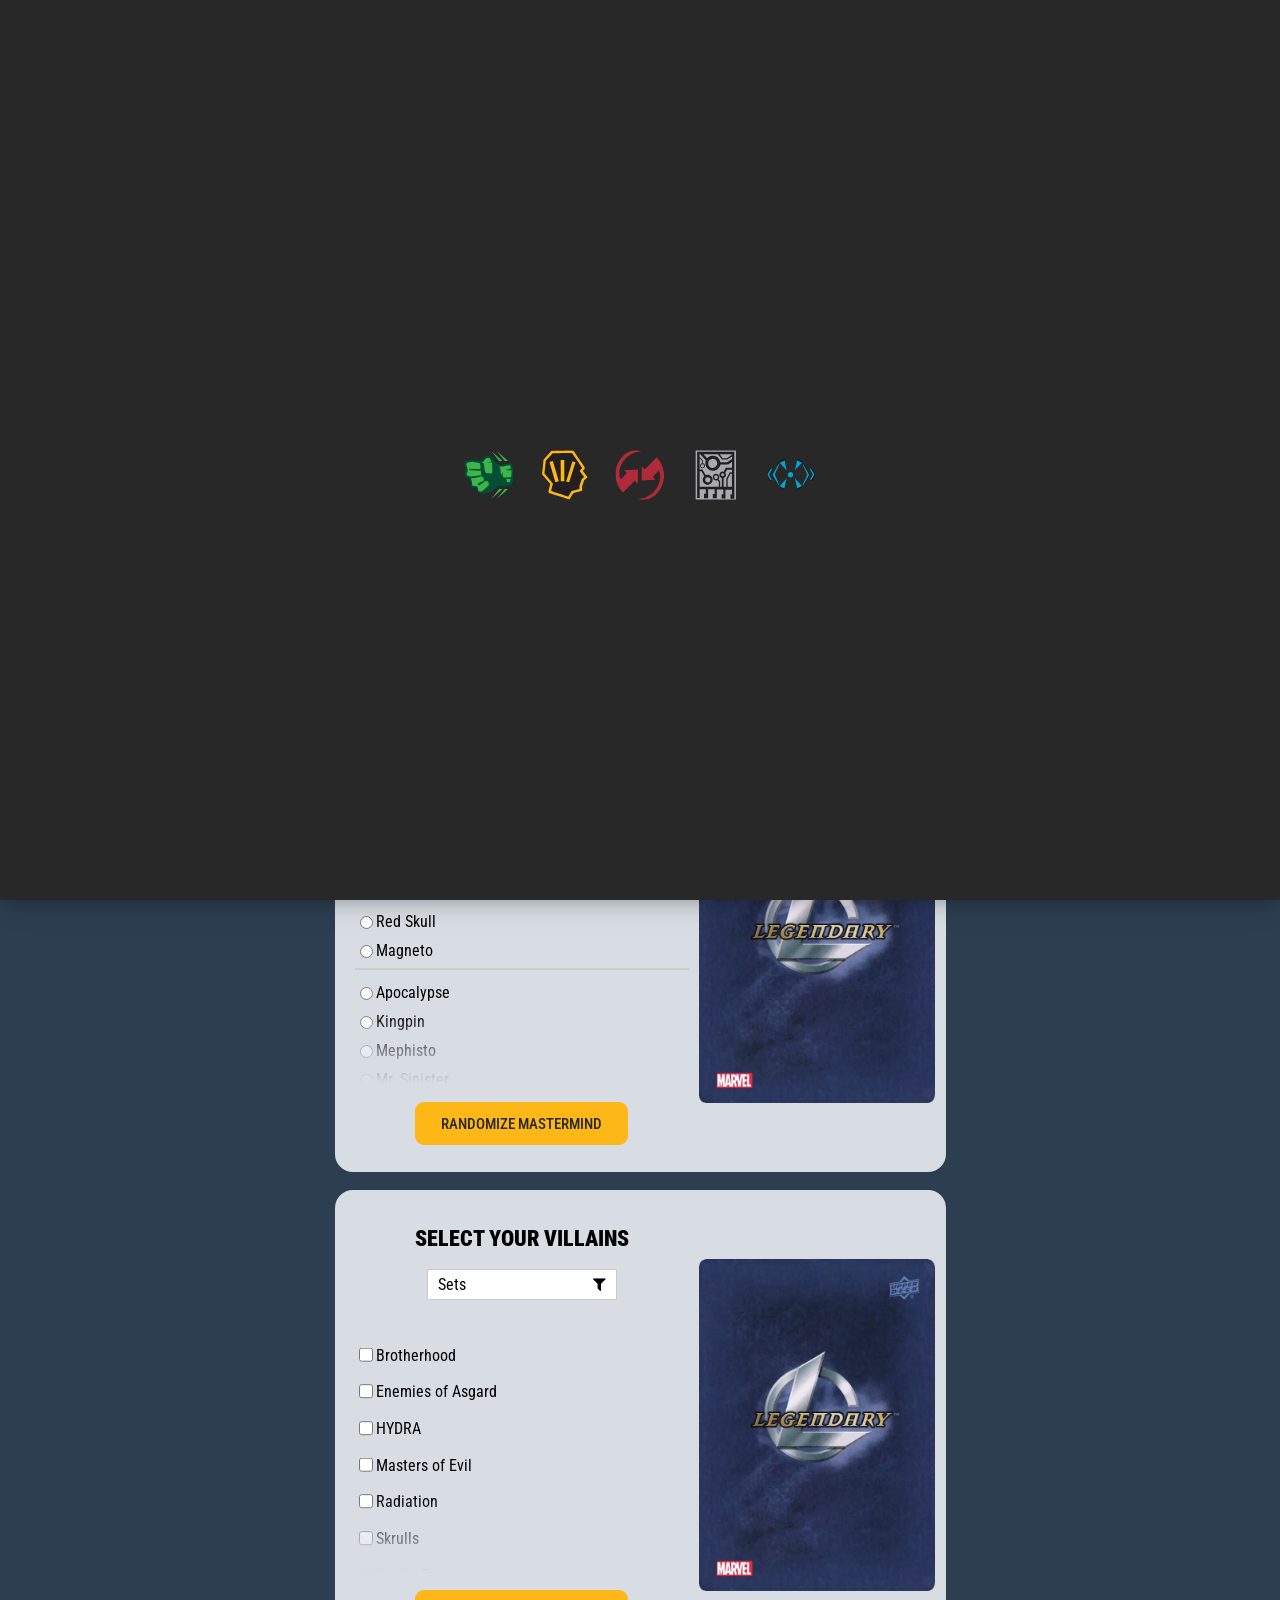
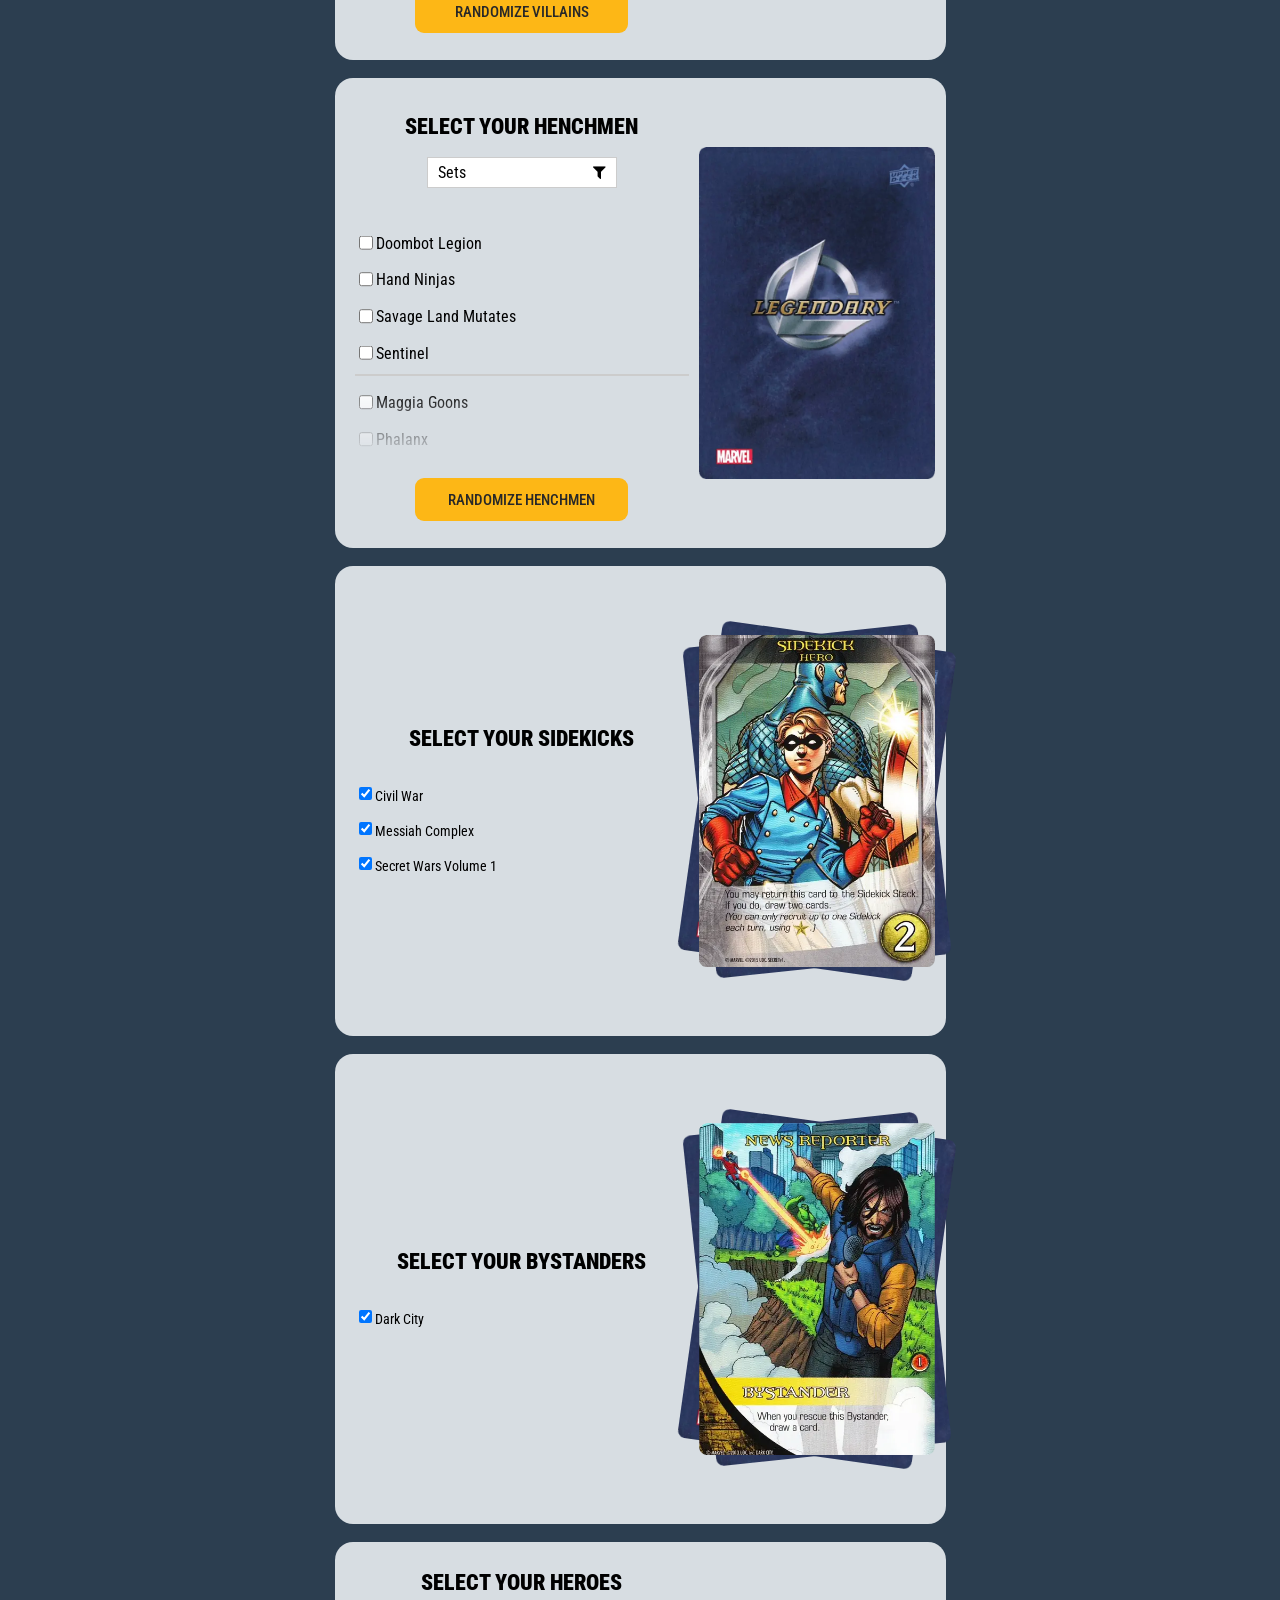
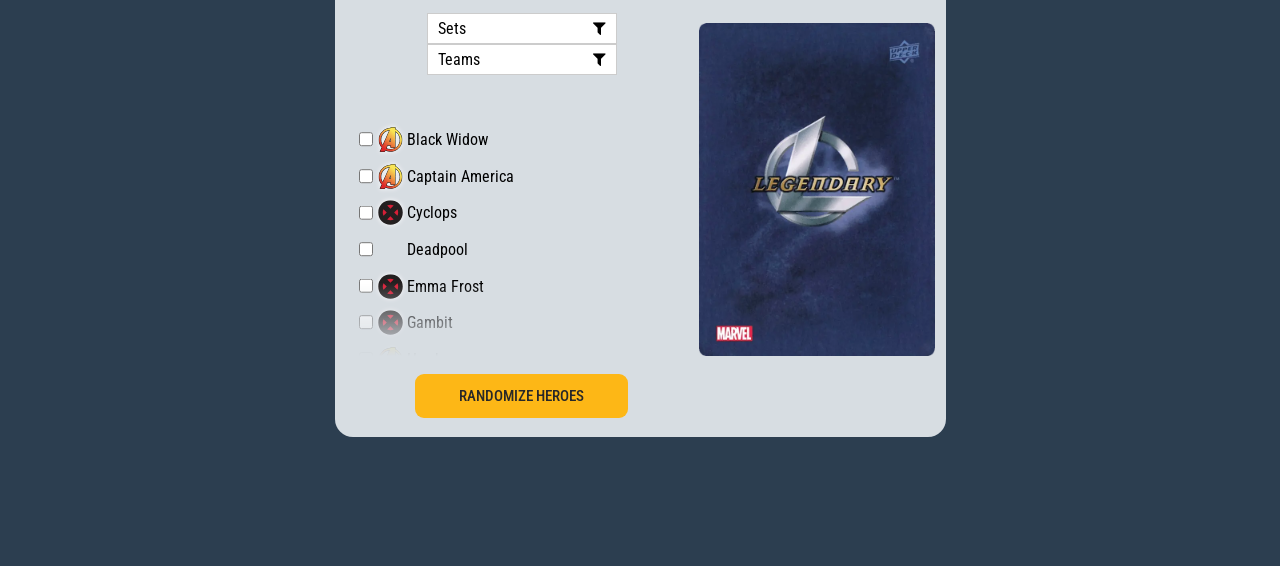
==== commit 85f62aee: "fix(secret-wars): hide Ghost Racers from henchmen setup selection (keep card + ability) Ghost Racers" ====
--- a/Legendary-Solo-Play-main/Legendary-Solo-Play-main/index.html
+++ b/Legendary-Solo-Play-main/Legendary-Solo-Play-main/index.html
@@ -94,6 +94,7 @@
           <li><label><input type="checkbox" data-set="Paint the Town Red" /> Paint the Town Red</label></li>
           <li><label><input type="checkbox" data-set="Guardians of the Galaxy" /> Guardians of the Galaxy</label></li>
           <li><label><input type="checkbox" data-set="Revelations" /> Revelations</label></li>
+          <li><label><input type="checkbox" data-set="Secret Wars Vol. 1" /> Secret Wars Vol. 1</label></li>
         </ul>
       </div>
     </div>
@@ -224,6 +225,13 @@
               <label><input type="radio" name="scheme" value="House of M" data-set="Revelations"> House of M</label>
               <label><input type="radio" name="scheme" value="Secret HYDRA Corruption" data-set="Revelations"> Secret HYDRA Corruption</label>
               <label><input type="radio" name="scheme" value="The Korvac Saga" data-set="Revelations"> The Korvac Saga</label>
+              <hr data-set="Revelations">
+              <label><input type="radio" name="scheme" value="Build an Army of Annihilation" data-set="Secret Wars Vol. 1"> Build an Army of Annihilation</label>
+              <label><input type="radio" name="scheme" value="Corrupt the Next Generation of Heroes" data-set="Secret Wars Vol. 1"> Corrupt the Next Generation of Heroes</label>
+              <label><input type="radio" name="scheme" value="Crush Them With My Bare Hands" data-set="Secret Wars Vol. 1"> Crush Them With My Bare Hands</label>
+              <label><input type="radio" name="scheme" value="Dark Alliance" data-set="Secret Wars Vol. 1"> Dark Alliance</label>
+              <label><input type="radio" name="scheme" value="Master of Tyrants" data-set="Secret Wars Vol. 1"> Master of Tyrants</label>
+              <label><input type="radio" name="scheme" value="Pan-Dimensional Plague" data-set="Secret Wars Vol. 1"> Pan-Dimensional Plague</label>
             </form>
           </div>
 
@@ -283,6 +291,9 @@
               <label><input type="radio" name="mastermind" value="Grim Reaper" data-set="Revelations"> Grim Reaper</label>
               <label><input type="radio" name="mastermind" value="Mandarin" data-set="Revelations"> Mandarin</label>
               <label><input type="radio" name="mastermind" value="The Hood" data-set="Revelations"> The Hood</label>
+              <hr data-set="Revelations">
+              <label><input type="radio" name="mastermind" value="Madelyne Pryor, Goblin Queen" data-set="Secret Wars Vol. 1"> Madelyne Pryor, Goblin Queen</label>
+              <label><input type="radio" name="mastermind" value="Nimrod, Super Sentinel" data-set="Secret Wars Vol. 1"> Nimrod, Super Sentinel</label>
             </form>
           </div>
         </div>
@@ -351,6 +362,11 @@
               <label><input type="checkbox" name="villain" value="Dark Avengers" data-set="Revelations"> Dark Avengers</label>
               <label><input type="checkbox" name="villain" value="Hood's Gang" data-set="Revelations"> Hood's Gang</label>
               <label><input type="checkbox" name="villain" value="Lethal Legion" data-set="Revelations"> Lethal Legion</label>
+              <hr data-set="Revelations">
+              <label><input type="checkbox" name="villain" value="Domain of Apocalypse" data-set="Secret Wars Vol. 1"> Domain of Apocalypse</label>
+              <label><input type="checkbox" name="villain" value="Limbo" data-set="Secret Wars Vol. 1"> Limbo</label>
+              <label><input type="checkbox" name="villain" value="Manhattan (Earth-1610)" data-set="Secret Wars Vol. 1"> Manhattan (Earth-1610)</label>
+              <label><input type="checkbox" name="villain" value="Sentinel Territories" data-set="Secret Wars Vol. 1"> Sentinel Territories</label>
             </form>
           </div>
 
@@ -395,6 +411,14 @@
               <hr data-set="Dark City">
               <label><input type="checkbox" name="henchmen" value="HYDRA Base" data-set="Revelations"> HYDRA Base</label>
               <label><input type="checkbox" name="henchmen" value="Mandarin's Rings" data-set="Revelations"> Mandarin's Rings</label>
+              <hr data-set="Revelations">
+              <!-- Ghost Racers hidden from setup selection by standing decision. The cardDatabase id 11 entry
+                   + its Fight ability stay intact (still reachable for the deferred Deadlands Ambush path).
+                   Do NOT re-add this checkbox.
+              <label><input type="checkbox" name="henchmen" value="Ghost Racers" data-set="Secret Wars Vol. 1"> Ghost Racers</label>
+              -->
+              <label><input type="checkbox" name="henchmen" value="M.O.D.O.K.s" data-set="Secret Wars Vol. 1"> M.O.D.O.K.s</label>
+              <label><input type="checkbox" name="henchmen" value="Thor Corps" data-set="Secret Wars Vol. 1"> Thor Corps</label>
             </form>
           </div>
 
@@ -469,6 +493,7 @@
               <li><label><input type="checkbox" data-set="Paint the Town Red" /> Paint the Town Red</label></li>
               <li><label><input type="checkbox" data-set="Guardians of the Galaxy" /> Guardians of the Galaxy</label></li>
               <li><label><input type="checkbox" data-set="Revelations" /> Revelations</label></li>
+              <li><label><input type="checkbox" data-set="Secret Wars Vol. 1" /> Secret Wars Vol. 1</label></li>
             </ul>
           </div>
           <div id="heroteamfilter" class="dropdown-check-list" tabindex="100">
@@ -482,6 +507,8 @@
               <li><label><input type="checkbox" data-team="Spider Friends" /> <img src="Visual Assets/Icons/Spider Friends.svg" alt="Spider Friends Icon" class="card-icons"> Spider Friends</label></li>
               <li><label><input type="checkbox" data-team="X-Force" /> <img src="Visual Assets/Icons/X-Force.svg" alt="X-Force Icon" class="card-icons"> X-Force</label></li>
               <li><label><input type="checkbox" data-team="X-Men" /> <img src="Visual Assets/Icons/X-Men.svg" alt="X-Men Icon" class="card-icons"> X-Men</label></li>
+              <li><label><input type="checkbox" data-team="Cabal" /> <img src="Visual Assets/Icons/Cabal.png" alt="Cabal Icon" class="card-icons"> Cabal</label></li>
+              <li><label><input type="checkbox" data-team="Illuminati" /> <img src="Visual Assets/Icons/Illuminati.png" alt="Illuminati Icon" class="card-icons"> Illuminati</label></li>
 <hr>
               <li><label><input type="checkbox" data-team="No Team" /> <img src="Visual Assets/Icons/Unaffiliated.svg" alt="Unaffiliated Icon" class="card-icons"> No Team</label></li>
             </ul>
@@ -554,6 +581,21 @@
               <label><input type="checkbox" name="hero" value="Scarlet Witch" data-set="Revelations" data-team="Avengers"> <img src="Visual Assets/Icons/Avengers.svg" alt="Avengers Icon" class="card-icons"> Scarlet Witch</label>
               <label><input type="checkbox" name="hero" value="Speed" data-set="Revelations" data-team="Avengers"> <img src="Visual Assets/Icons/Avengers.svg" alt="Avengers Icon" class="card-icons"> Speed</label>
               <label><input type="checkbox" name="hero" value="War Machine" data-set="Revelations" data-team="Avengers"> <img src="Visual Assets/Icons/Avengers.svg" alt="Avengers Icon" class="card-icons"> War Machine</label>
+              <hr data-set="Revelations">
+              <label><input type="checkbox" name="hero" value="Apocalyptic Kitty Pryde" data-set="Secret Wars Vol. 1" data-team="X-Men"> <img src="Visual Assets/Icons/X-Men.svg" alt="X-Men Icon" class="card-icons"> Apocalyptic Kitty Pryde</label>
+              <label><input type="checkbox" name="hero" value="Black Bolt" data-set="Secret Wars Vol. 1" data-team="Illuminati"> <img src="Visual Assets/Icons/Illuminati.png" alt="Illuminati Icon" class="card-icons"> Black Bolt</label>
+              <label><input type="checkbox" name="hero" value="Black Panther" data-set="Secret Wars Vol. 1" data-team="Illuminati"> <img src="Visual Assets/Icons/Illuminati.png" alt="Illuminati Icon" class="card-icons"> Black Panther</label>
+              <label><input type="checkbox" name="hero" value="Captain Marvel" data-set="Secret Wars Vol. 1" data-team="Avengers"> <img src="Visual Assets/Icons/Avengers.svg" alt="Avengers Icon" class="card-icons"> Captain Marvel</label>
+              <label><input type="checkbox" name="hero" value="Dr. Strange" data-set="Secret Wars Vol. 1" data-team="Illuminati"> <img src="Visual Assets/Icons/Illuminati.png" alt="Illuminati Icon" class="card-icons"> Dr. Strange</label>
+              <label><input type="checkbox" name="hero" value="Lady Thor" data-set="Secret Wars Vol. 1" data-team="Avengers"> <img src="Visual Assets/Icons/Avengers.svg" alt="Avengers Icon" class="card-icons"> Lady Thor</label>
+              <label><input type="checkbox" name="hero" value="Magik" data-set="Secret Wars Vol. 1" data-team="X-Men"> <img src="Visual Assets/Icons/X-Men.svg" alt="X-Men Icon" class="card-icons"> Magik</label>
+              <label><input type="checkbox" name="hero" value="Maximus" data-set="Secret Wars Vol. 1" data-team="Cabal"> <img src="Visual Assets/Icons/Cabal.png" alt="Cabal Icon" class="card-icons"> Maximus</label>
+              <label><input type="checkbox" name="hero" value="Namor, the Sub-Mariner" data-set="Secret Wars Vol. 1" data-team="Cabal"> <img src="Visual Assets/Icons/Cabal.png" alt="Cabal Icon" class="card-icons"> Namor, the Sub-Mariner</label>
+              <label><input type="checkbox" name="hero" value="Old Man Logan" data-set="Secret Wars Vol. 1" data-team="X-Men"> <img src="Visual Assets/Icons/X-Men.svg" alt="X-Men Icon" class="card-icons"> Old Man Logan</label>
+              <label><input type="checkbox" name="hero" value="Proxima Midnight" data-set="Secret Wars Vol. 1" data-team="Cabal"> <img src="Visual Assets/Icons/Cabal.png" alt="Cabal Icon" class="card-icons"> Proxima Midnight</label>
+              <label><input type="checkbox" name="hero" value="Superior Iron Man" data-set="Secret Wars Vol. 1" data-team="Illuminati"> <img src="Visual Assets/Icons/Illuminati.png" alt="Illuminati Icon" class="card-icons"> Superior Iron Man</label>
+              <label><input type="checkbox" name="hero" value="Thanos" data-set="Secret Wars Vol. 1" data-team="Cabal"> <img src="Visual Assets/Icons/Cabal.png" alt="Cabal Icon" class="card-icons"> Thanos</label>
+              <label><input type="checkbox" name="hero" value="Ultimate Spider-Man" data-set="Secret Wars Vol. 1" data-team="Spider Friends"> <img src="Visual Assets/Icons/Spider Friends.svg" alt="Spider Friends Icon" class="card-icons"> Ultimate Spider-Man</label>
             </form>
           </div>
 
@@ -687,6 +729,7 @@
         </div>
         <div id="mastermind" class="cell mastermind">
           <div id="mastermind-image-placeholder"></div>
+          <div id="annihilation-army-deck" style="display:none;" title="Annihilation Henchmen next to the Mastermind — pay 3 Attack to fight one"><span id="annihilation-army-count"></span></div>
           <div id="stacked-mastermind-cards" style="display:none;"><span id="stacked-mastermind-cards-count"></span></div>
           <div id="stacked-mastermind-cards-right" style="display:none;"><div id="stacked-mastermind-cards-right-label"></div></div>
           <div id="mastermind-attack-button" style="display:none;"><span style="filter: drop-shadow(0vh 0vh 0.3vh black);"><img src="Visual Assets/Icons/Attack.svg" alt="Attack Icon" class="overlay-attack-icons"></span>
@@ -698,6 +741,10 @@
           <div class="perm-buff-overlay" id="mastermind-perm-buff">
             <p></p>
           </div>
+        </div>
+        <div id="mastermind-2" class="cell mastermind" style="display:none;">
+          <div id="mastermind-2-image-placeholder"></div>
+          <div id="mastermind-2-tactic-count" class="cell-label" style="display:none;"></div>
         </div>
         <div id="city-spaces-container" style="display: contents;"></div>
         <div class="cell villain-deck" id="villain-deck"><img src="Visual Assets/CardBack.webp" alt="Card Back" class="card-image-back" id="villain-deck-card-back" style="display:flex;"></div>
@@ -722,27 +769,27 @@
           </div>
         </div>
         <div class="hq-wrapper">
-          <div class="cell hq" id="hq-1"><img src="Visual Assets/Icons/Fire.svg" alt="Explosion" id="hq-1-explosion" class="hq-explosions"><span id="hq-1-explosion-count"></span>
+          <div class="cell hq" id="hq-1"><img src="Visual Assets/Icons/Fire.svg" alt="Explosion" id="hq-1-explosion" class="hq-explosions"><span id="hq-1-explosion-count"></span><img src="Visual Assets/Other/Wound.webp" alt="Wound" id="hq-1-wound" class="hq-wound-token" style="display:none;">
             <div id="hq1-recruit-button-container" style="display: none;">
               <div id="hq1-deck-recruit-button"><span style="filter: drop-shadow(0vh 0vh 0.3vh black);"><img src="Visual Assets/Icons/Recruit.svg" alt="Recruit Icon" class="overlay-recruit-icons"></span></div>
             </div>
           </div>
-          <div class="cell hq" id="hq-2"><img src="Visual Assets/Icons/Fire.svg" alt="Explosion" id="hq-2-explosion" class="hq-explosions"><span id="hq-2-explosion-count"></span>
+          <div class="cell hq" id="hq-2"><img src="Visual Assets/Icons/Fire.svg" alt="Explosion" id="hq-2-explosion" class="hq-explosions"><span id="hq-2-explosion-count"></span><img src="Visual Assets/Other/Wound.webp" alt="Wound" id="hq-2-wound" class="hq-wound-token" style="display:none;">
             <div id="hq2-recruit-button-container" style="display: none;">
               <div id="hq2-deck-recruit-button"><span style="filter: drop-shadow(0vh 0vh 0.3vh black);"><img src="Visual Assets/Icons/Recruit.svg" alt="Recruit Icon" class="overlay-recruit-icons"></span></div>
             </div>
           </div>
-          <div class="cell hq" id="hq-3"><img src="Visual Assets/Icons/Fire.svg" alt="Explosion" id="hq-3-explosion" class="hq-explosions"><span id="hq-3-explosion-count"></span>
+          <div class="cell hq" id="hq-3"><img src="Visual Assets/Icons/Fire.svg" alt="Explosion" id="hq-3-explosion" class="hq-explosions"><span id="hq-3-explosion-count"></span><img src="Visual Assets/Other/Wound.webp" alt="Wound" id="hq-3-wound" class="hq-wound-token" style="display:none;">
             <div id="hq3-recruit-button-container" style="display: none;">
               <div id="hq3-deck-recruit-button"><span style="filter: drop-shadow(0vh 0vh 0.3vh black);"><img src="Visual Assets/Icons/Recruit.svg" alt="Recruit Icon" class="overlay-recruit-icons"></span></div>
             </div>
           </div>
-          <div class="cell hq" id="hq-4"><img src="Visual Assets/Icons/Fire.svg" alt="Explosion" id="hq-4-explosion" class="hq-explosions"><span id="hq-4-explosion-count"></span>
+          <div class="cell hq" id="hq-4"><img src="Visual Assets/Icons/Fire.svg" alt="Explosion" id="hq-4-explosion" class="hq-explosions"><span id="hq-4-explosion-count"></span><img src="Visual Assets/Other/Wound.webp" alt="Wound" id="hq-4-wound" class="hq-wound-token" style="display:none;">
             <div id="hq4-recruit-button-container" style="display: none;">
               <div id="hq4-deck-recruit-button"><span style="filter: drop-shadow(0vh 0vh 0.3vh black);"><img src="Visual Assets/Icons/Recruit.svg" alt="Recruit Icon" class="overlay-recruit-icons"></span></div>
             </div>
           </div>
-          <div class="cell hq" id="hq-5"><img src="Visual Assets/Icons/Fire.svg" alt="Explosion" id="hq-5-explosion" class="hq-explosions"><span id="hq-5-explosion-count"></span>
+          <div class="cell hq" id="hq-5"><img src="Visual Assets/Icons/Fire.svg" alt="Explosion" id="hq-5-explosion" class="hq-explosions"><span id="hq-5-explosion-count"></span><img src="Visual Assets/Other/Wound.webp" alt="Wound" id="hq-5-wound" class="hq-wound-token" style="display:none;">
             <div id="hq5-recruit-button-container" style="display: none;">
               <div id="hq5-deck-recruit-button"><span style="filter: drop-shadow(0vh 0vh 0.3vh black);"><img src="Visual Assets/Icons/Recruit.svg" alt="Recruit Icon" class="overlay-recruit-icons"></span></div>
             </div>
@@ -1790,15 +1837,20 @@
               const expansionRevelationsScript = document.createElement('script');
               expansionRevelationsScript.src = 'expansionRevelations.js';
               expansionRevelationsScript.onload = () => {
-                const updatesContentScript = document.createElement('script');
-                updatesContentScript.src = 'updatesContent.js';
-                updatesContentScript.onload = () => {
-                  const mainScript = document.createElement('script');
-                  mainScript.src = 'script.js';
-                  mainScript.onload = setupUpdatesTab;
-                  document.body.appendChild(mainScript);
+                const expansionSecretWarsVol1Script = document.createElement('script');
+                expansionSecretWarsVol1Script.src = 'expansionSecretWarsVol1.js';
+                expansionSecretWarsVol1Script.onload = () => {
+                  const updatesContentScript = document.createElement('script');
+                  updatesContentScript.src = 'updatesContent.js';
+                  updatesContentScript.onload = () => {
+                    const mainScript = document.createElement('script');
+                    mainScript.src = 'script.js';
+                    mainScript.onload = setupUpdatesTab;
+                    document.body.appendChild(mainScript);
+                  };
+                  document.body.appendChild(updatesContentScript);
                 };
-                document.body.appendChild(updatesContentScript);
+                document.body.appendChild(expansionSecretWarsVol1Script);
               };
               document.body.appendChild(expansionRevelationsScript);
             };
--- a/Legendary-Solo-Play-main/Legendary-Solo-Play-main/styles.css
+++ b/Legendary-Solo-Play-main/Legendary-Solo-Play-main/styles.css
@@ -4727,6 +4727,41 @@
   cursor: pointer;
 }
 
+/* Build an Army of Annihilation (Secret Wars Vol.1) — Annihilation Henchman count badge sitting on
+   the Mastermind cell, mirroring #demon-goblin-deck. Offset to the TOP-LEFT corner so it does not
+   overlap the stacked-Tactics badge (top area) or the Mastermind attack button. Clickable: pay 3
+   Attack to fight one Henchman. */
+#annihilation-army-deck {
+  position: absolute;
+  top: 0;
+  left: 0;
+  width: 22%;
+  height: 22%;
+  display: flex;
+  background-image: url("Visual Assets/Henchmen/SecretWarsVol1_MODOKS.webp");
+  background-size: contain;
+  background-repeat: no-repeat;
+  background-position: center;
+  z-index: 2;
+  cursor: pointer;
+}
+
+#annihilation-army-count {
+  margin-top: auto;
+  position: relative;
+  z-index: 2;
+  margin-left: auto;
+  margin-right: auto;
+  color: #ffffff;
+  font-family: var(--heading-font);
+  font-size: var(--heading-size);
+  text-transform: var(--text-transform);
+  letter-spacing: var(--letter-spacing);
+  margin-bottom: auto;
+  filter: drop-shadow(0vh 0vh 1.1vh red);
+  cursor: pointer;
+}
+
 .city-cell .XCutioner-overlay {
   position: absolute;
   top: 0;
@@ -4802,6 +4837,20 @@
   z-index: 1;
   filter: drop-shadow(0 0 1vh #f28b0f);
   transition: all 0.3s ease;
+}
+
+/* Pan-Dimensional Plague (Secret Wars Vol.1): a Wound token sitting next to an HQ slot. Pinned to
+   the top-left corner so it doesn't collide with the centred explosion icon; non-interactive. */
+.hq-wound-token {
+  height: 38%;
+  width: auto;
+  position: absolute;
+  top: 2%;
+  left: 2%;
+  z-index: 2;
+  border-radius: 4%;
+  filter: drop-shadow(0 0 0.6vh #c0392b);
+  pointer-events: none;
 }
 
 #hq-1-explosion-count,
